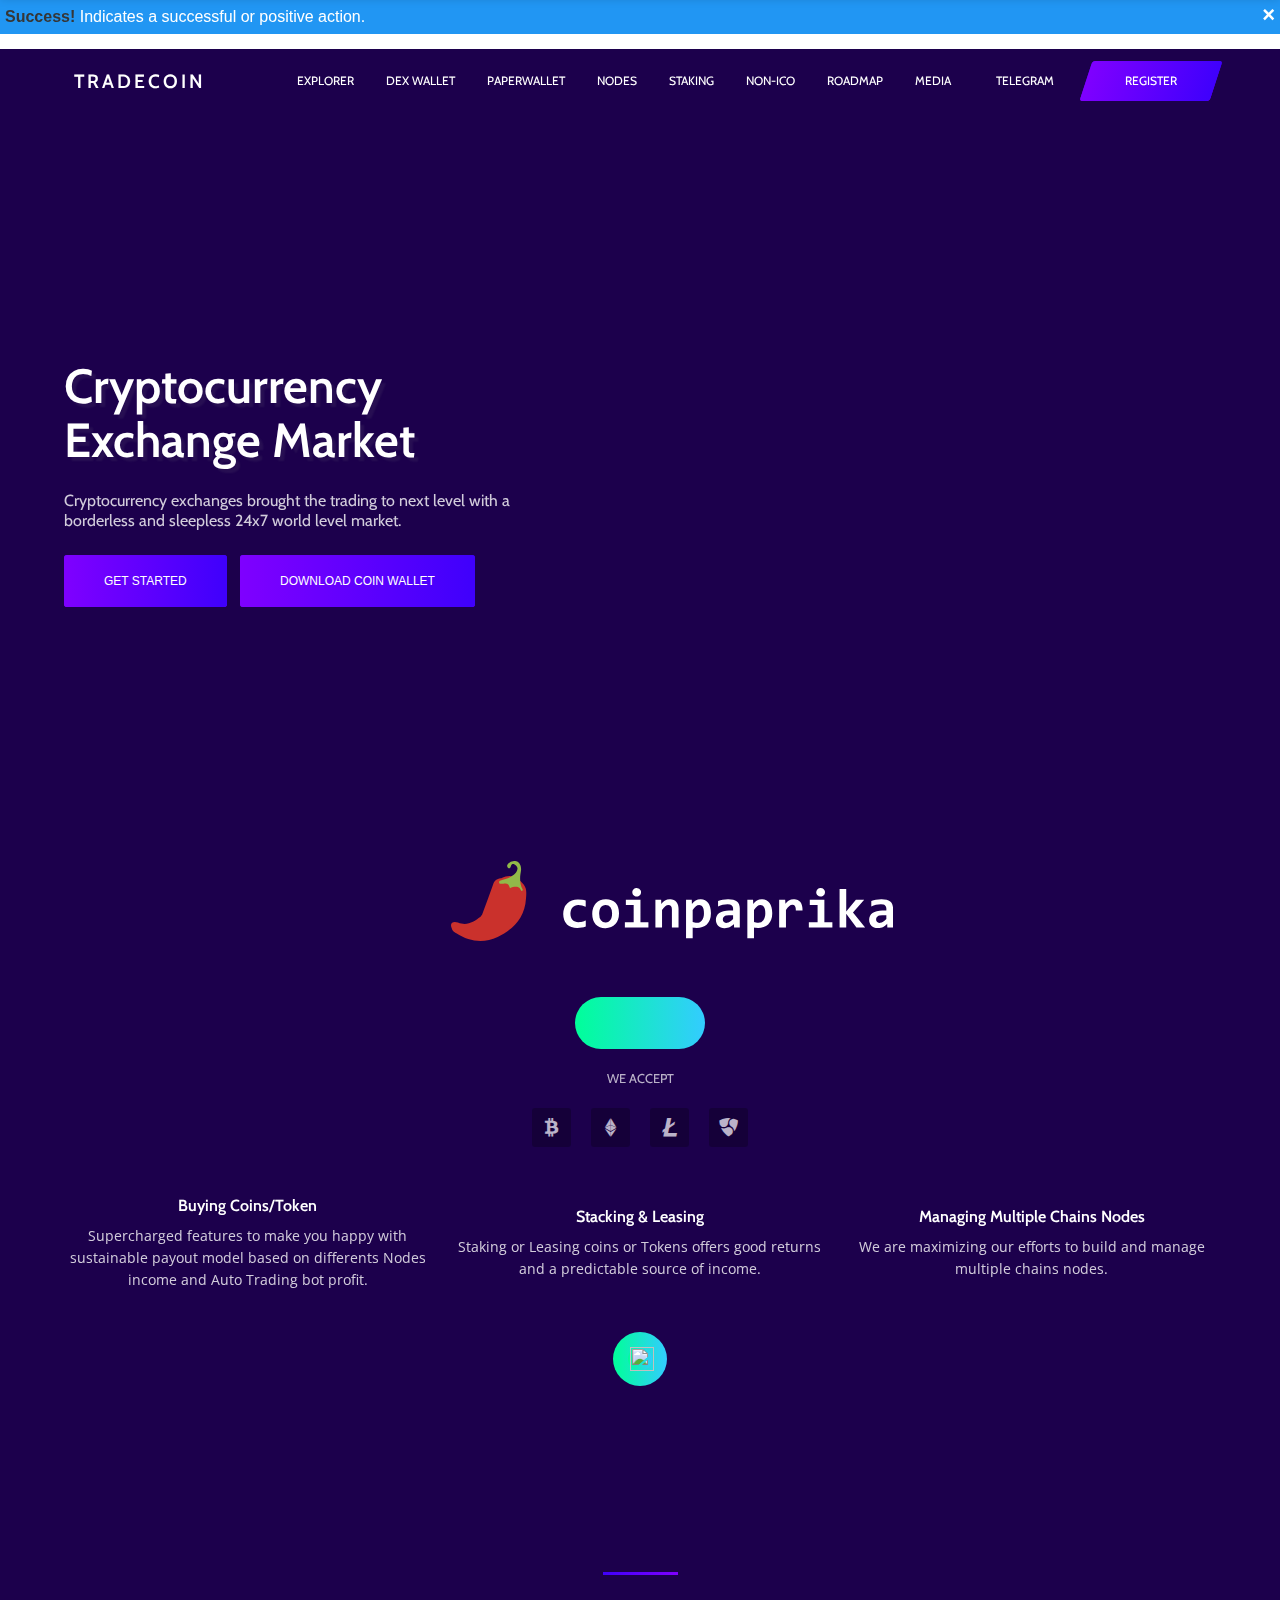
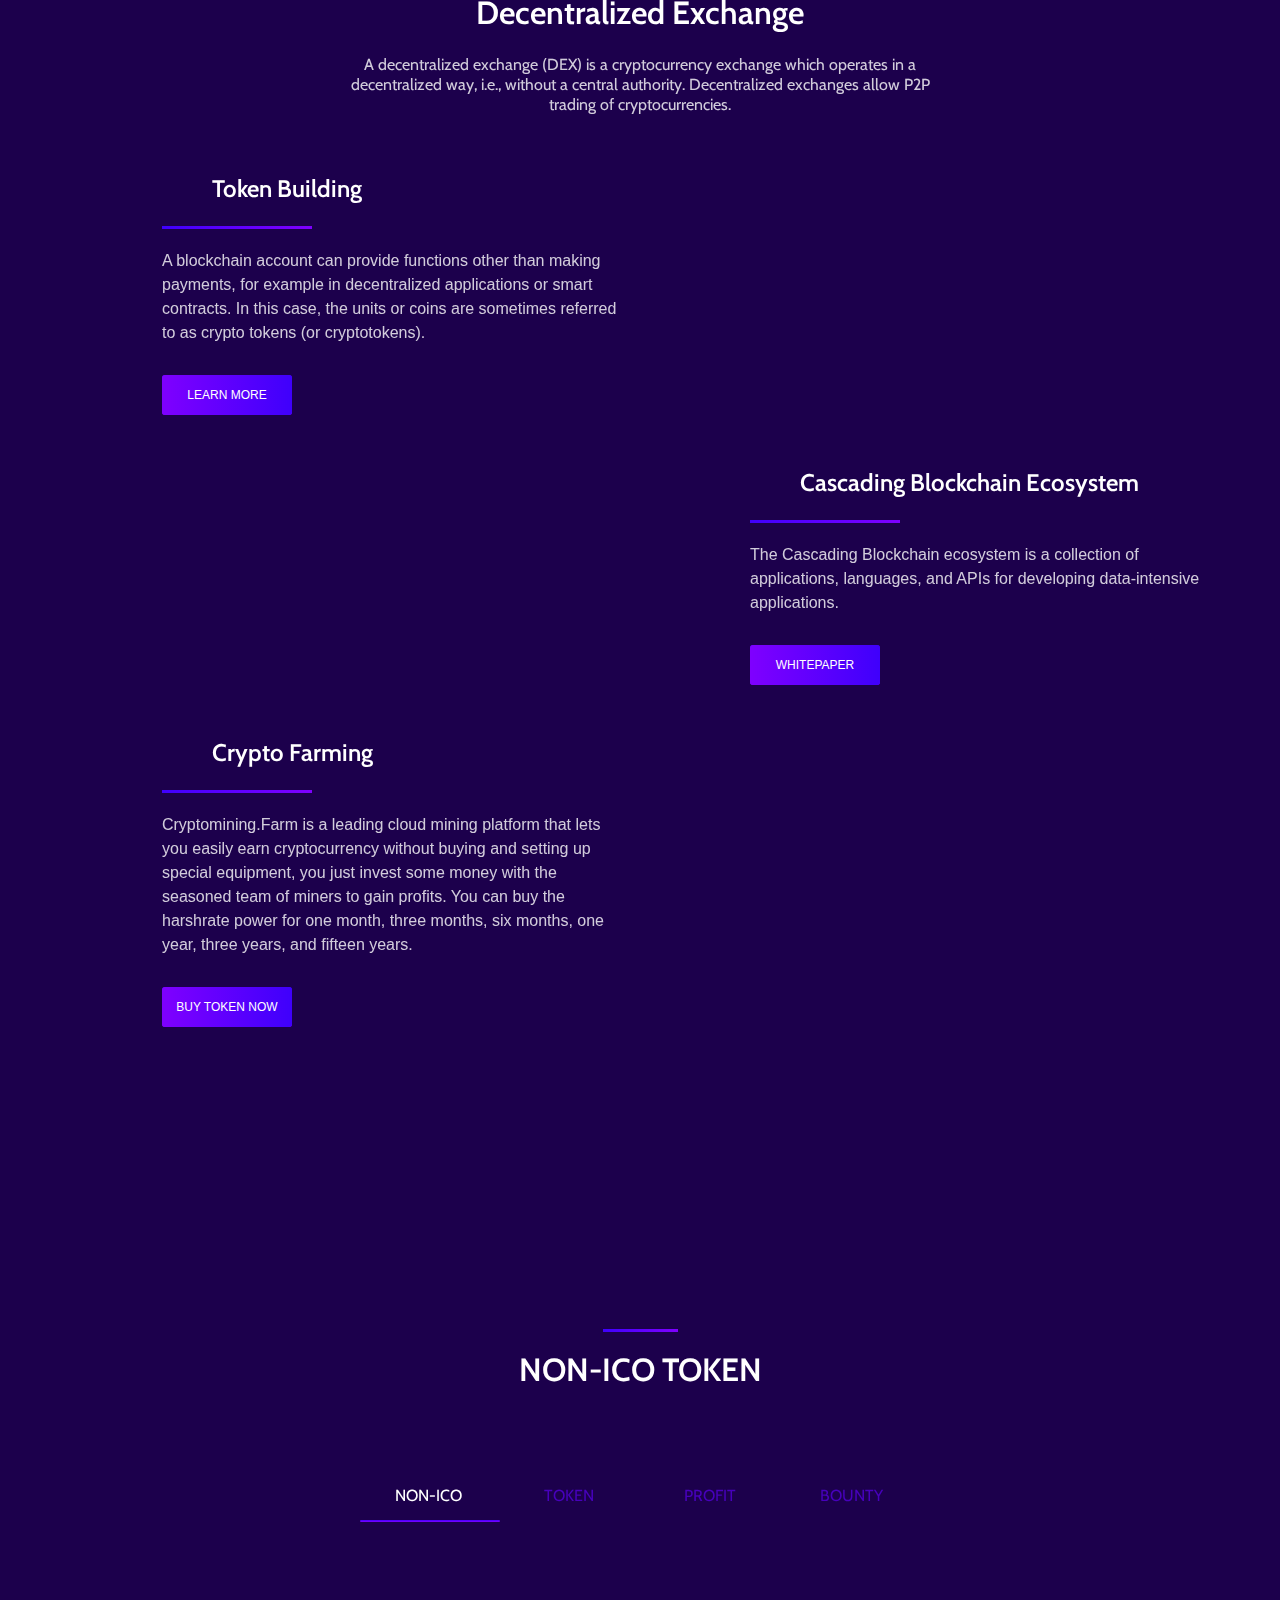
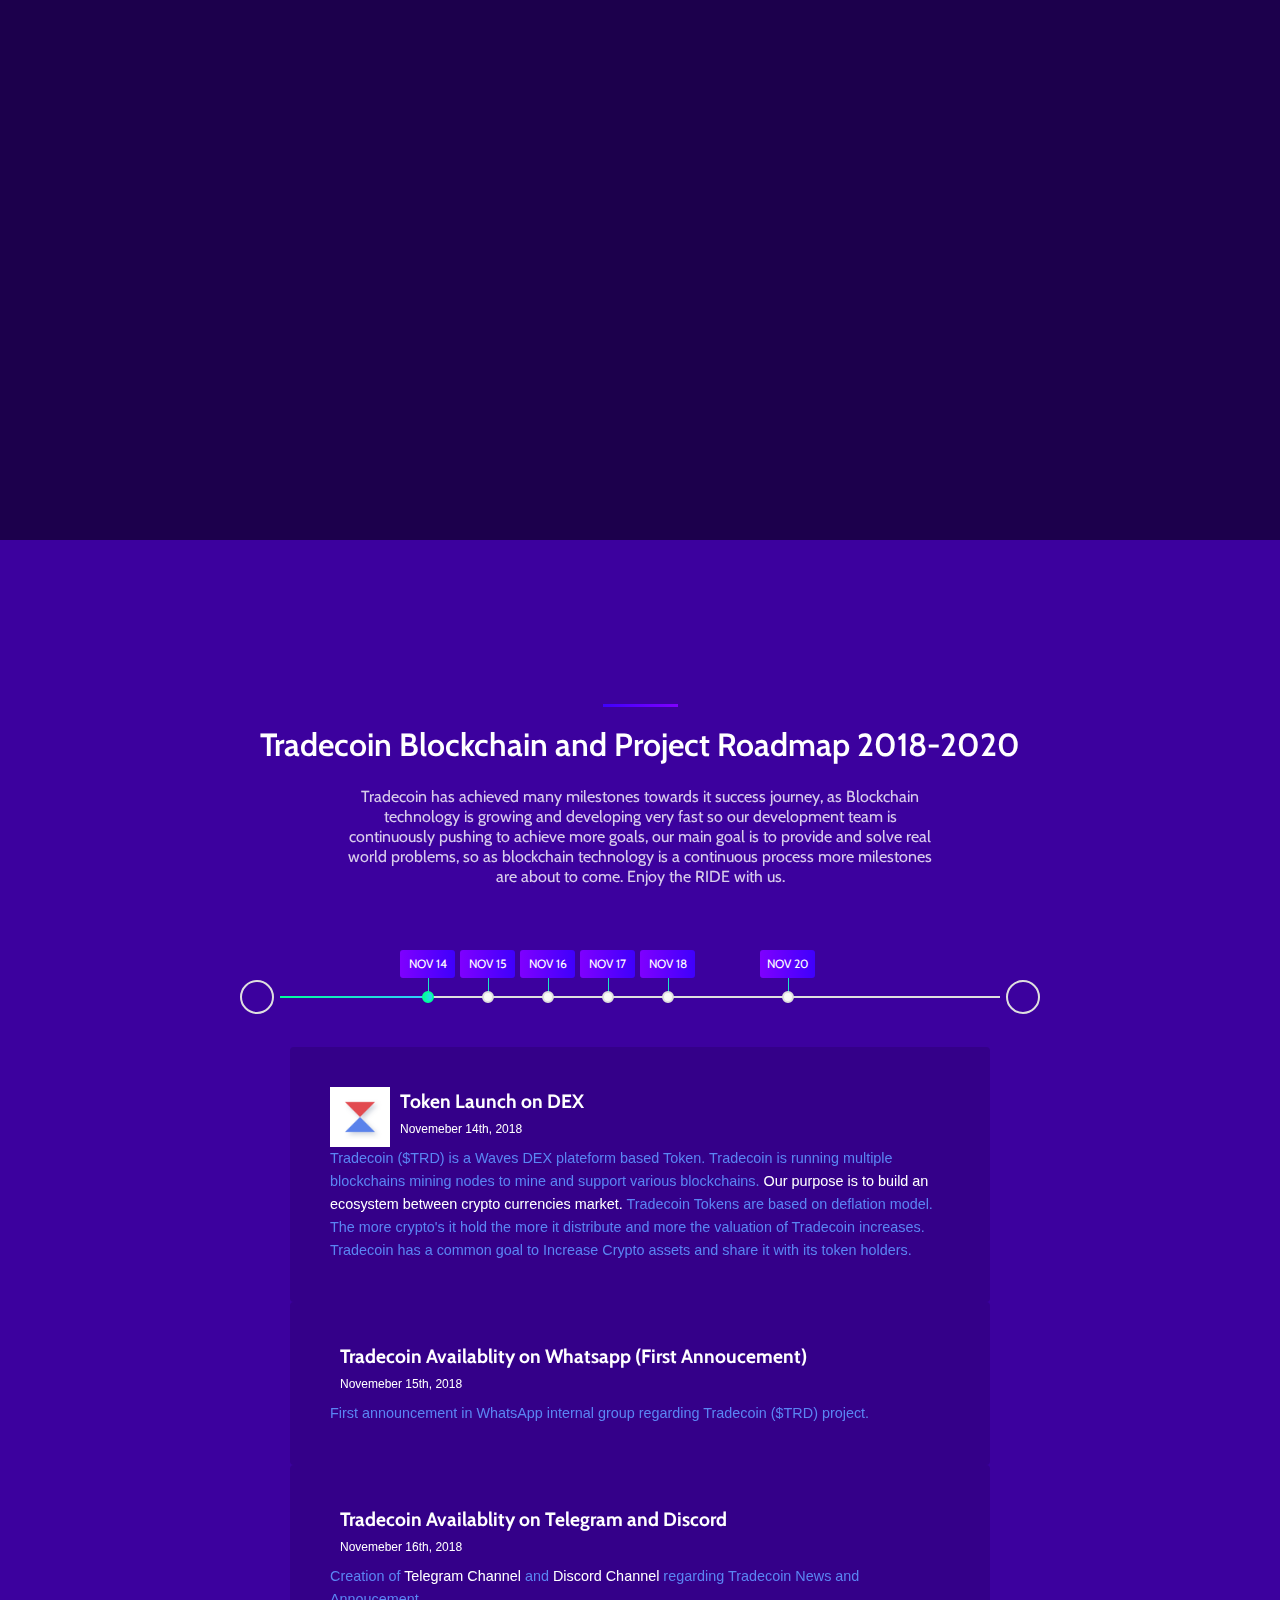
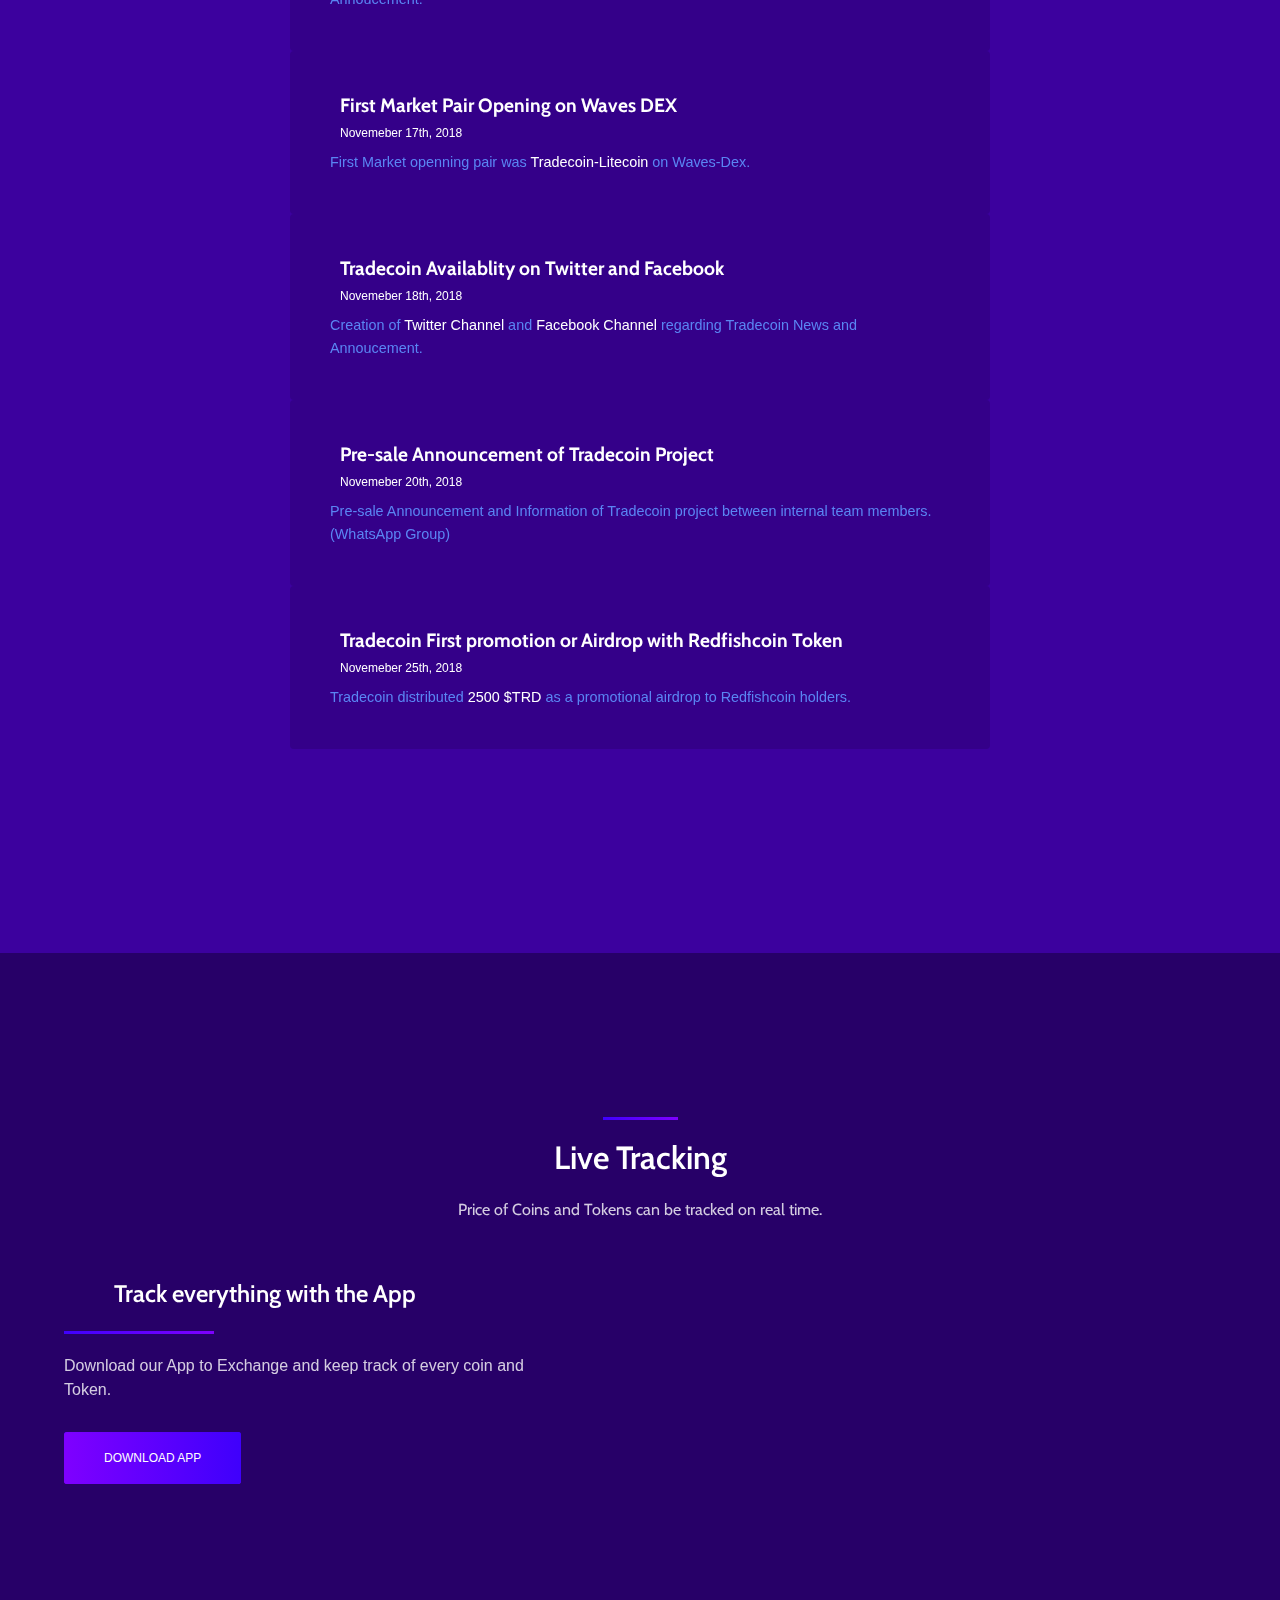
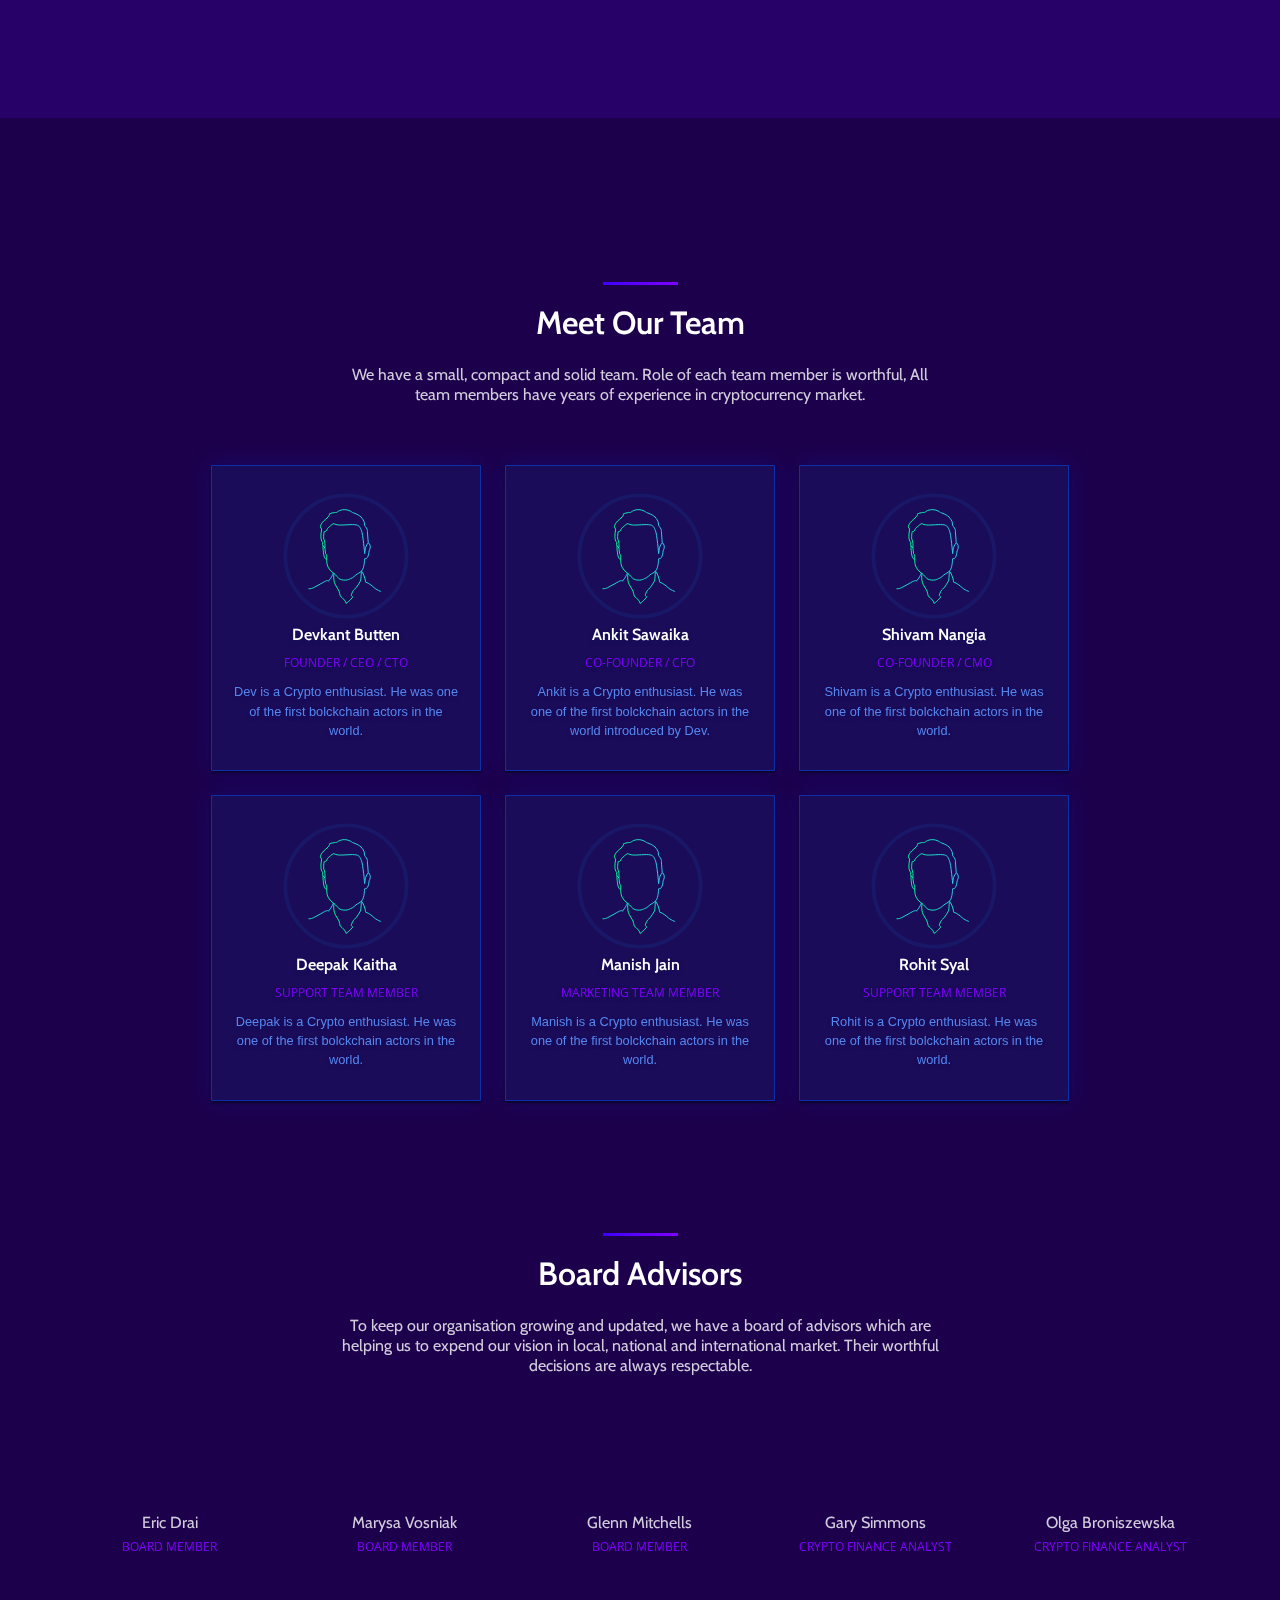
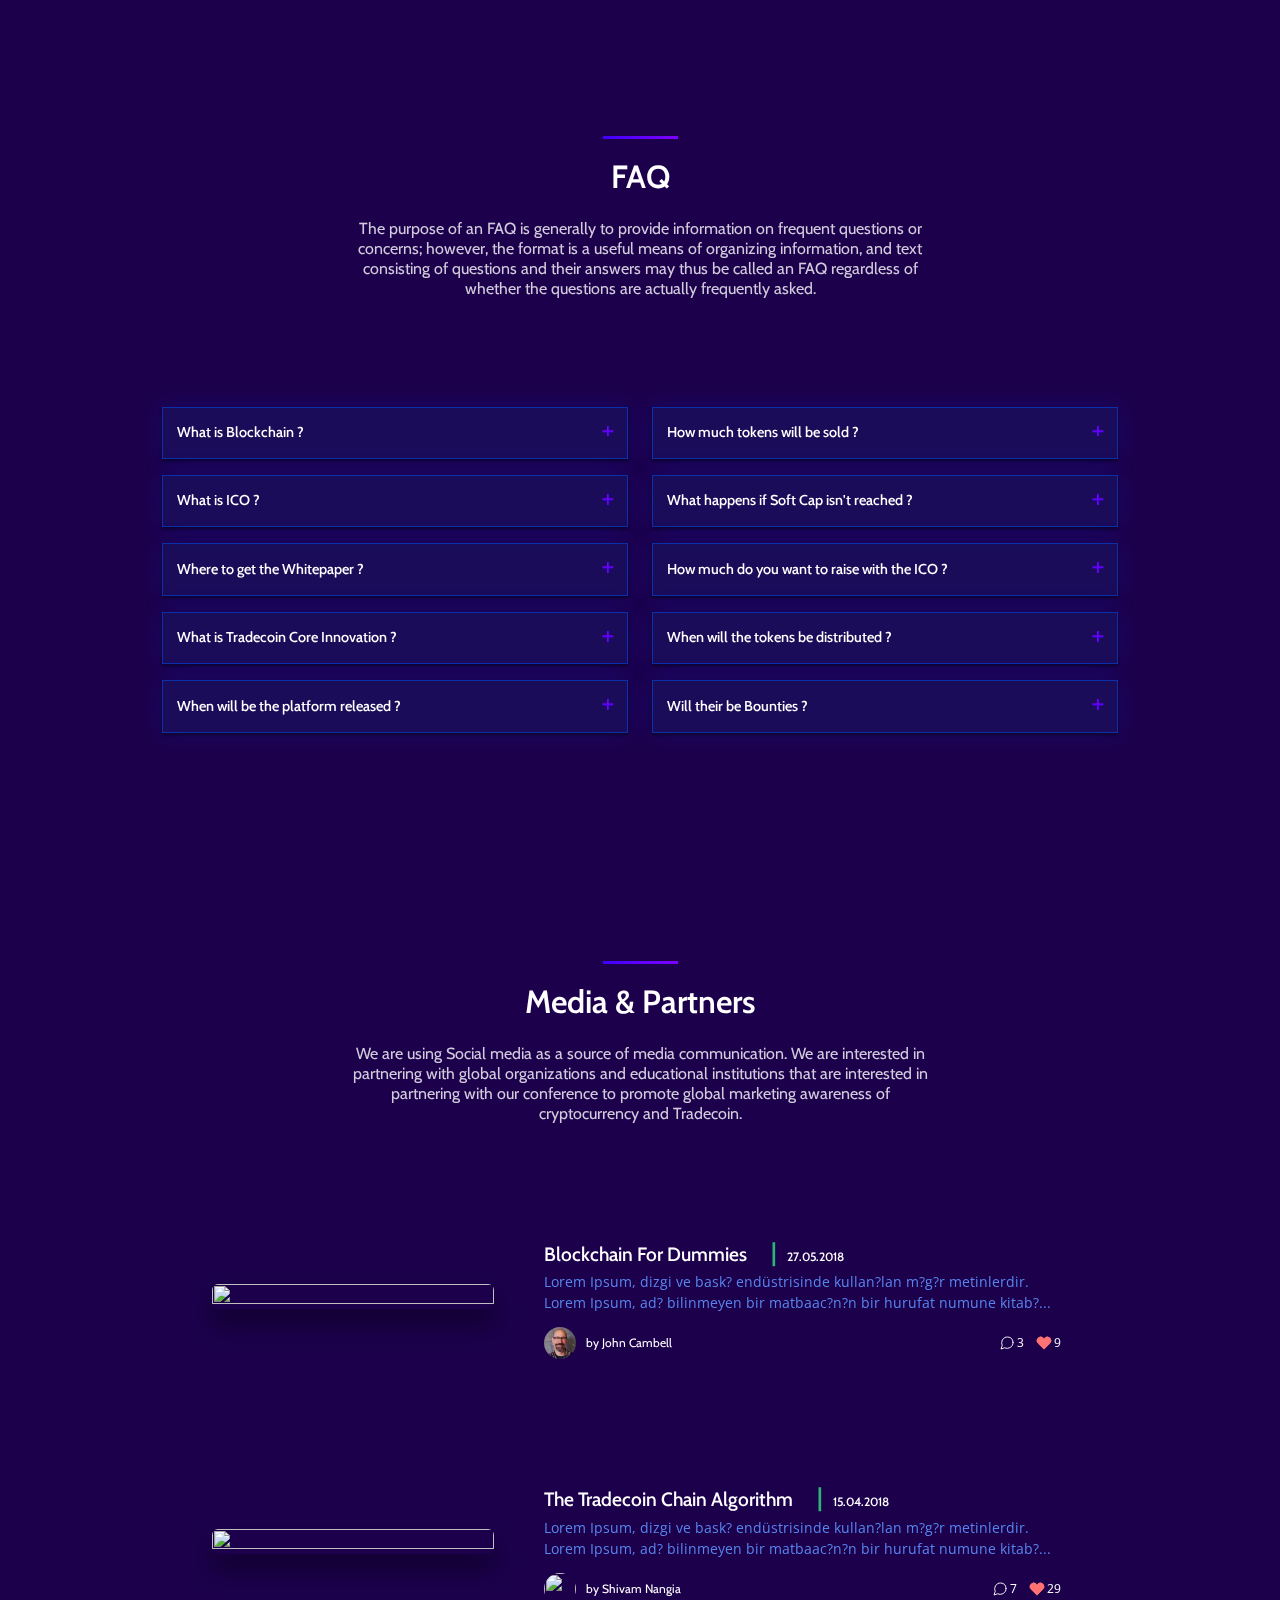
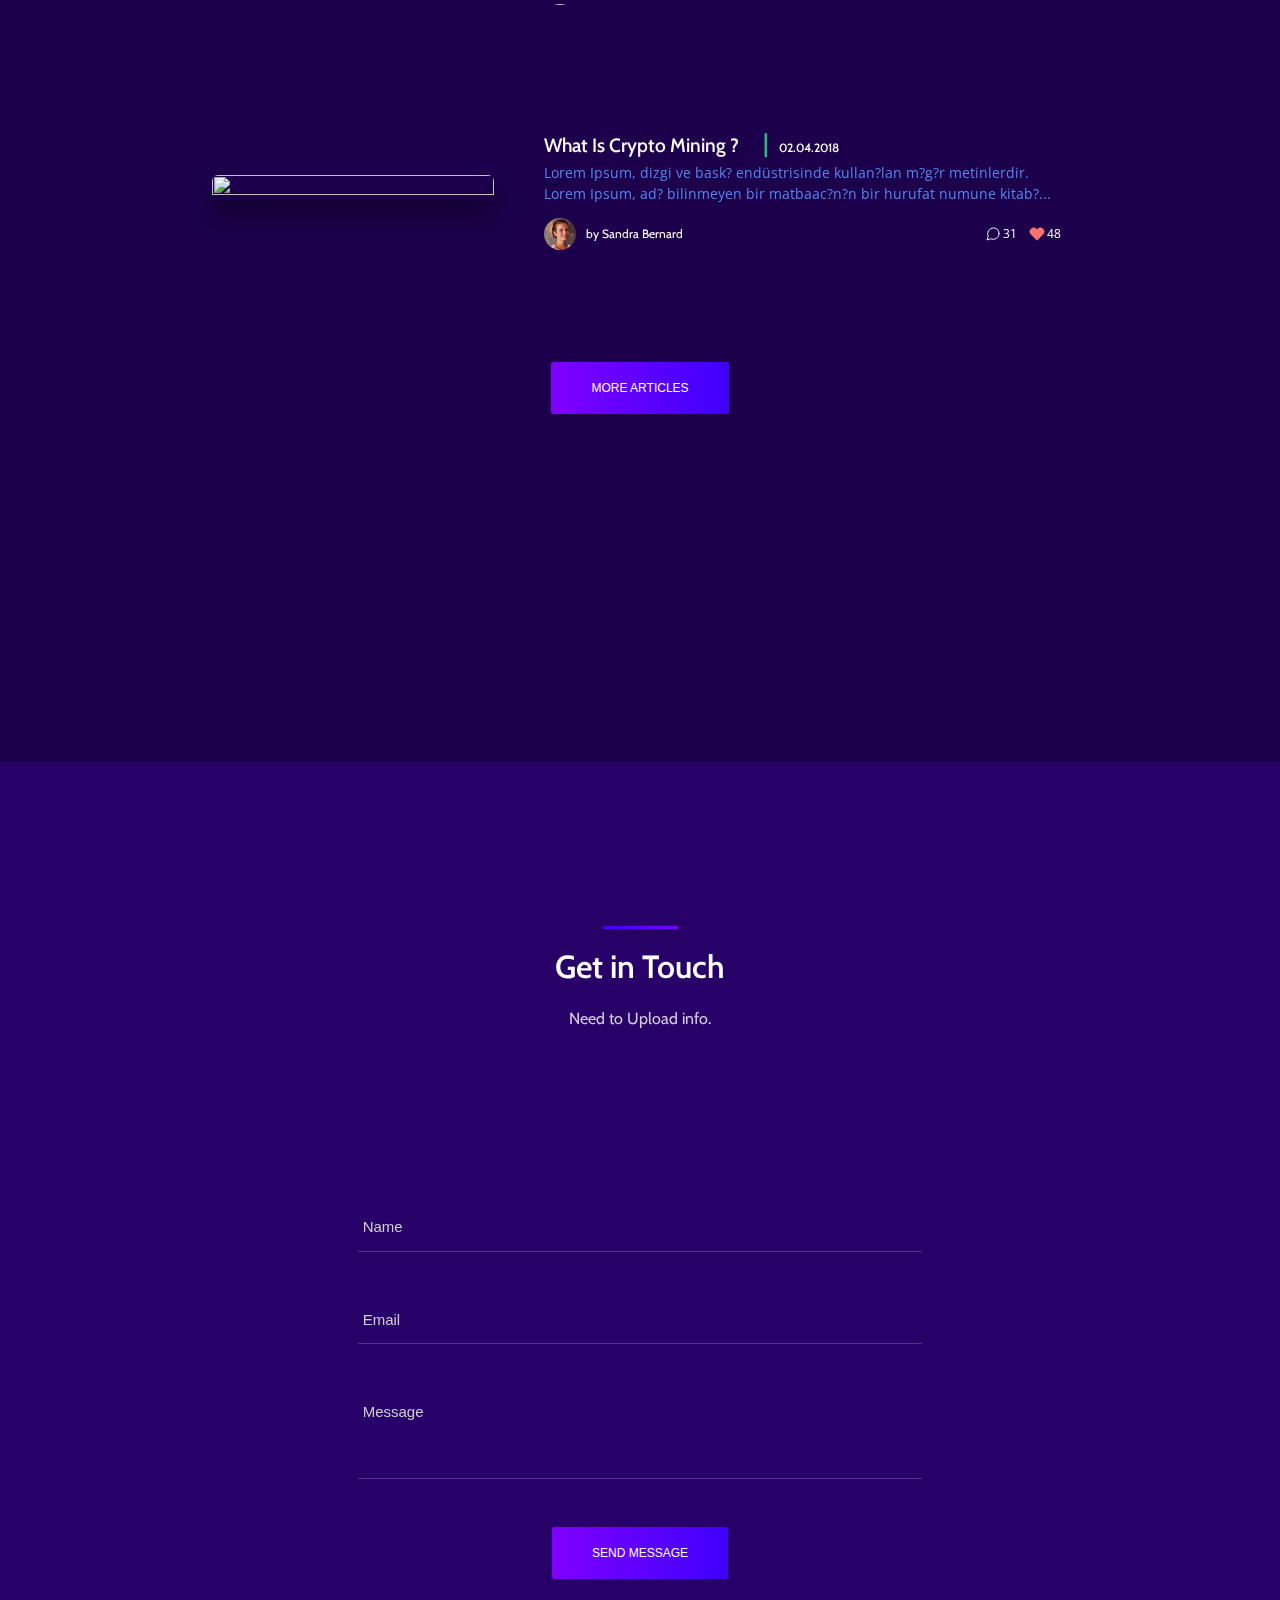
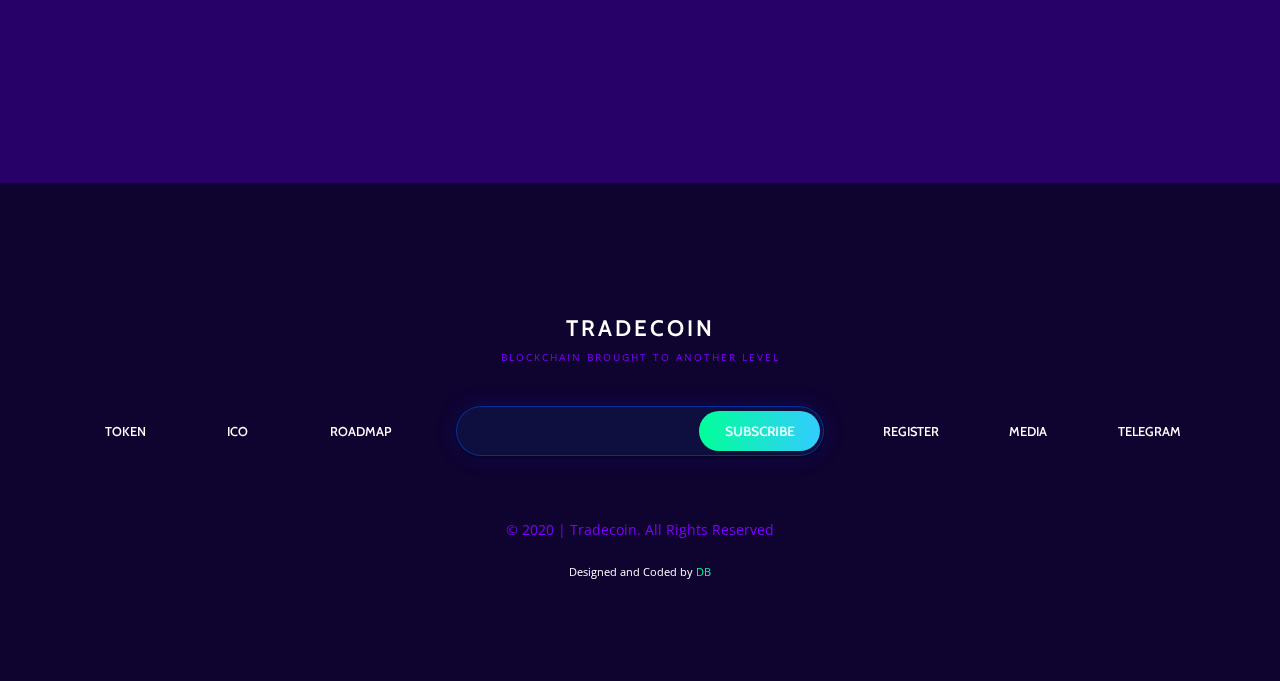
==== index.html @ c6292ba1 "Update index.html" ====
<!DOCTYPE html>
<html lang="zxx">
    <head>
        <!-- Required meta tags always come first -->
        <meta charset="utf-8">
        <meta name="viewport" content="width=device-width, initial-scale=1, shrink-to-fit=no">
        <meta http-equiv="x-ua-compatible" content="ie=edge">

        <title> Tradecoin :: Home</title>
        <link rel="icon" type="image/png" href="assets/images/favicon.png" />
        <link href="https://fonts.googleapis.com/css?family=Cabin" rel="stylesheet">
        <link href="https://fonts.googleapis.com/css?family=Open+Sans:300,400" rel="stylesheet">

        <!--Core CSS -->
        <link rel="stylesheet" href="assets/css/bulma.css">
        <link rel="stylesheet" href="assets/css/core.css">
        <!--Libraries-->
        <link rel="stylesheet" href="assets/fonts/cryptofont/css/cryptofont.min.css">
        <link rel="stylesheet" href="assets/js/modalvideo/modal-video.min.css">
        <link rel="stylesheet" href="assets/js/aos/aos.css">
		    
	    <style>
.alert {
  padding: 5px;
  background-color: #f44336;
  color: white;
  opacity: 1;
  transition: opacity 0.6s;
  margin-bottom: 15px;
}

.alert.info {background-color: #2196F3;}

.closebtn {
  margin-left: 15px;
  color: white;
  font-weight: bold;
  float: right;
  font-size: 22px;
  line-height: 20px;
  cursor: pointer;
  transition: 0.3s;
}

.closebtn:hover {
  color: black;
}
</style>
<div class="alert info">
  <span class="closebtn">&times;</span>  
  <strong>Success!</strong> Indicates a successful or positive action.
</div>
<script>
var close = document.getElementsByClassName("closebtn");
var i;

for (i = 0; i < close.length; i++) {
  close[i].onclick = function(){
    var div = this.parentElement;
    div.style.opacity = "0";
    setTimeout(function(){ div.style.display = "none"; }, 600);
  }
}
</script>	
	 
	    
    </head>
<script src="https://widgets.coingecko.com/coingecko-coin-price-marquee-widget.js"></script>
<coingecko-coin-price-marquee-widget  coin-ids="tradecoin-token,bitcoin,ethereum,litecoin,ripple,dogecoin,dash,pivx,waves,nanucoin,axai" currency="btc" background-color="#eeeeee" locale="en" font-color="#000000"></coingecko-coin-price-marquee-widget>
    <body>
        <!-- Pageloader -->
        <div class="pageloader is-theme"></div>
        <div class="infraloader is-active"></div>        
        <div class="dark-wrapper">
            <!-- Landing page Hero -->
            <section class="hero is-fullheight is-transparent">
                <div class="hero-head">
        
                    <!-- Cloned navbar -->
                    <!-- Cloned navbar that comes in on scroll -->
                    <nav id="navbar-clone" class="navbar is-fixed is-dark">
                        <div class="container">
                            <!-- Brand -->
                            <div class="navbar-brand">
                                <a href="index.html" class="navbar-item">
                                    <img class="rotating" src="assets/images/logo/Tradecoin_Logo_Layout.svg" alt="">
                                    <span class="brand-name">Tradecoin</span>
                                </a>
                                <!-- Responsive toggle -->
                                <span class="navbar-burger burger" data-target="cloneNavbarMenu">
                                    <span></span>
                                    <span></span>
                                    <span></span>
                                </span>
                            </div>
                            <!-- Menu -->
                            <div id="cloneNavbarMenu" class="navbar-menu">
                                <div class="navbar-end">
                                    <!-- Menu item -->
                                    <div class="navbar-item is-nav-link">
                                        <a class="is-centered-responsive" href="http://167.99.171.168:3001/">Explorer</a>
                                    </div>
				    <!-- Menu item -->
                                    <div class="navbar-item is-nav-link">
                                        <a class="is-centered-responsive" href="https://tradecoin-token.github.io/Wallet/">DEX Wallet</a>
                                    </div>					
                                    <div class="navbar-item is-nav-link">
                                        <a class="is-centered-responsive" href="https://tradecoin-token.github.io/paperwallet/">Paperwallet</a>
                                    </div>
				    <!-- Menu item -->
                                    <div class="navbar-item is-nav-link">
                                        <a class="is-centered-responsive" href="nodes.html">Nodes</a>
                                    </div>
				    <!-- Menu item -->
                                    <div class="navbar-item is-nav-link">
                                        <a class="is-centered-responsive" href="Staking.html">Staking</a>
                                    </div>
                                    <!-- Menu item -->
                                    <div class="navbar-item is-nav-link">
                                        <a class="is-centered-responsive" href="ico.html">Non-Ico</a>
                                    </div>
                                    <!-- Menu item -->
                                    <div class="navbar-item is-nav-link">
                                        <a class="is-centered-responsive" href="roadmap.html">Roadmap</a>
                                    </div>
                                    <!-- Menu item -->
                                    <div class="navbar-item is-nav-link">
                                        <a class="is-centered-responsive" href="blog.html">Media</a>
                                    </div>
                                    <!-- Menu item -->
                                    <div class="navbar-item is-nav-link">
                                        <a class="is-centered-responsive" href="https://t.me/Tradecoin_Community" target="_blank">
                                            <img class="telegram" src="assets/images/logo/telegram.svg" alt="">
                                            Telegram
                                        </a>
                                    </div>
                                    <!-- Sign up -->
                                    <div class="navbar-item is-nav-link">
                                        <a href="#" class="button k-button k-primary raised has-gradient slanted">
                                            <span class="text">Register</span>
                                            <span class="front-gradient"></span>
                                        </a>
                                    </div>
                                </div>
                            </div>
                        </div>
                    </nav>
                    <!-- /Cloned navbar -->
                    <!-- Static navbar -->
                    <!-- Static navbar -->
                    <nav class="navbar is-light">
                        <div class="container">
                            <!-- Brand -->
                            <div class="navbar-brand">
                                <a href="index.html" class="navbar-item">
                                    <img class="rotating" src="assets/images/logo/Tradecoin_Logo_Layout.svg" alt="">
                                    <span class="brand-name">Tradecoin</span>
                                </a>
                                <!-- Responsive toggle -->
                                <span class="navbar-burger burger" data-target="navbarMenu">
                                    <span></span>
                                    <span></span>
                                    <span></span>
                                </span>
                            </div>
                            <!-- Menu -->
                            <div id="navbarMenu" class="navbar-menu light-menu">
                                <div class="navbar-end">
                                <!-- Menu item -->
				<div class="navbar-item is-nav-link">
                                <a class="is-centered-responsive" href="http://167.99.148.227:3001/">Explorer</a>
                                </div>    
				<!-- Menu item -->
				<div class="navbar-item is-nav-link">
                                <a class="is-centered-responsive" href="https://tradecoin-token.github.io/Wallet/">DEX Wallet</a>
                                </div>
                                    <div class="navbar-item is-nav-link">
                                        <a class="is-centered-responsive" href="https://tradecoin-token.github.io/paperwallet/">Paperwallet</a>
                                    </div>
				    <!-- Menu item -->
                                    <div class="navbar-item is-nav-link">
                                        <a class="is-centered-responsive" href="nodes.html">Nodes</a>
                                    </div>
				    <!-- Menu item -->
                                    <div class="navbar-item is-nav-link">
                                        <a class="is-centered-responsive" href="Staking.html">Staking</a>
                                    </div>
                                    <!-- Menu item -->
                                    <div class="navbar-item is-nav-link">
                                        <a class="is-centered-responsive" href="ico.html">Non-Ico</a>
                                    </div>
                                    <!-- Menu item -->
                                    <div class="navbar-item is-nav-link">
                                        <a class="is-centered-responsive" href="roadmap.html">Roadmap</a>
                                    </div>
                                    <!-- Menu item -->
                                    <div class="navbar-item is-nav-link">
                                        <a class="is-centered-responsive" href="blog.html">Media</a>
                                    </div>
                                    <!-- Menu item -->
                                    <div class="navbar-item is-nav-link">
                                        <a class="is-centered-responsive" href="https://t.me/Tradecoin_Community" target="_blank">
                                            <img class="telegram" src="assets/images/logo/telegram.svg" alt="">
                                            Telegram
                                        </a>
                                    </div>
                                    <!-- Sign up -->
                                    <div class="navbar-item">
                                        <a href="#" class="button k-button k-primary raised has-gradient slanted">
                                            <span class="text">Register</span>
                                            <span class="front-gradient"></span>
                                        </a>
                                    </div>
                                </div>
                            </div>
                        </div>
                    </nav>
                    <!-- /Static navbar -->
                </div>

                <!-- Animated particles -->
                <div id="particles-js"></div>
        
                <!-- Hero Image and Title -->
                <div class="hero-body">
                    <div class="container">
                        <div class="columns is-vcentered">
<!--Coingecko widget-->
<!--script src="https://widgets.coingecko.com/coingecko-coin-converter-widget.js"></script-->
<script type="text/javascript" src="https://unpkg.com/@coinpaprika/widget-currency/dist/widget.min.js"></script><div class="coinpaprika-currency-widget cp-widget__night-mode" data-primary-currency="usd" data-currency="trd-tradecoin" data-modules='["market_details"]' data-update-active="true" data-update-timeout="1m"></div>				
<coingecko-coin-converter-widget  coin-id="tradecoin-token" currency="usd" background-color="#ffffff" font-color="#000000" locale="en" width="10"></coingecko-coin-converter-widget>
<!--Coingecko widget end-->				
                            <!-- Landing page Title -->
                            <div class="column is-5 landing-caption">
                                <h1 class="title is-1 is-light is-semibold is-spaced main-title">Cryptocurrency Exchange Market</h1>
                                <h2 class="subtitle is-6 is-light is-thin">
                                    Cryptocurrency exchanges brought the trading to next level with a borderless and sleepless 24x7 world level market.
                                </h2>
                                <!-- CTA -->
                                <p>
                                    <a href="#start" class="button k-button k-primary raised has-gradient is-fat is-bold">
                                        <span class="text">Get Started</span>
                                        <span class="front-gradient"></span>
                                    </a>
                                &nbsp;
                                    <a href="https://github.com/Tradecoin-Token/Tradecoin-Core/archive/master.zip" class="button k-button k-primary raised has-gradient is-fat is-bold">
                                        <span class="text">Download Coin Wallet</span>
                                        <span class="front-gradient"></span>
                                    </a>
                                </p>  
                            </div>
                            <!-- Hero image -->
                            <div class="column is-7">
                                <figure class="image">
                                    <img src="assets/images/illustrations/buildings.svg" alt="">
                                </figure>
                            </div>
                        </div>
                    </div>
                </div>
        
                <!-- Hero footer -->
                <div class="hero-foot">
                    <div class="container">
                        <div class="tabs is-centered">
                            <!-- Client / partner list -->
                            <ul>				    
				<li><a><img class="hero-logo" src="assets/images/clients/Waves_logo.svg" alt=""></a></li>
                                <li><a><img class="hero-logo" src="assets/images/clients/blockfolio.svg" alt=""></a></li>
                                <li><a><img class="hero-logo" src="assets/images/clients/coinpaprika.svg" alt=""></a></li>

                            </ul>
                        </div>
                    </div>
                </div>
            </section>
            <!-- /Landing page Hero -->
        
            <!-- Icon Features section -->
            <section id="start" class="section is-transparent is-relative">
                <!-- Container -->
                <div class="container">
        
                    <div class="has-text-centered">
                        <a class="button k-button k-secondary raised has-gradient is-fat is-bold rounded">
                            <span class="te Tokens 10% off</span>
                            <span class="front-gradient"></span>
                        </a>
                        
                        <div class="buy-title">We Accept</div>
                        
                        <div class="accepted-currencies">
                            <div>
                                <i class="cf cf-btc"></i>
                            </div>
                            <div>
                                <i class="cf cf-eth"></i>
                            </div>
                            <div>
                                <i class="cf cf-ltc"></i>
                            </div>
                            <div>
                                <i class="cf cf-xem"></i>
                            </div>
                        </div>
                    </div>
        
                    <!-- Content wrapper -->
                    <div class="content-wrapper is-medium">
                        <div class="columns is-vcentered">
                            <!-- Feature -->
                            <div class="column is-4">
                                <div class="feature">
                                    <img src="assets/images/icons/chained.svg" alt="" data-aos="fade-up" data-aos-delay="100" data-aos-offset="200" data-aos-easing="ease-out-quart">
                                    <h4 class="title is-6 is-tight is-light">Buying Coins/Token</h4>
                                    <p>Supercharged features to make you happy with sustainable payout model based on differents Nodes income and Auto Trading bot profit.</p>
                                </div>
                            </div>
                            <!-- Feature -->
                            <div class="column is-4">
                                <div class="feature">
                                    <img src="assets/images/icons/stacked.svg" alt="" data-aos="fade-up" data-aos-delay="300" data-aos-offset="200" data-aos-easing="ease-out-quart">
                                    <h4 class="title is-6 is-tight is-light">Stacking & Leasing</h4>
                                    <p>Staking or Leasing coins or Tokens offers good returns and a predictable source of income.</p>
                                </div>
                            </div>
                            <!-- Feature -->
                            <div class="column is-4">
                                <div class="feature">
                                    <img src="assets/images/icons/compact.svg" alt="" data-aos="fade-up" data-aos-delay="500" data-aos-offset="200" data-aos-easing="ease-out-quart">
                                    <h4 class="title is-6 is-tight is-light">Managing Multiple Chains Nodes</h4>
                                    <p>We are maximizing our efforts to build and manage multiple chains nodes.</p>
                                </div>
                            </div>
                        </div>
        
                        <!-- Play video button -->
                        <div class="cta-wrapper has-text-centered">
                            <div class="video-button levitate js-modal-btn" data-video-id="XdbTxLNiQLg">
                                <img src="assets/images/icons/play.svg" alt="">
                            </div>
                        </div>
                    </div>
                    <!-- Content wrapper -->
                </div>
                <!-- /Container -->
            </section>
            <!-- /Icon Features section -->
        
            <!-- Side Features section -->
            <section id="big-gradient" class="section is-transparent">
                <!-- Container -->
                <div class="container">
                    <!-- Divider -->
                    <div class="divider is-centered"></div>
                    <!-- Title & subtitle -->
                    <h2 class="title is-light is-semibold has-text-centered is-spaced">Decentralized Exchange</h2>
                    <h4 class="subtitle is-6 is-light has-text-centered is-compact">A decentralized exchange (DEX) is a cryptocurrency exchange which operates in a decentralized way, i.e., without a central authority. Decentralized exchanges allow P2P trading of cryptocurrencies.</h4>
        
                    <!-- Content wrapper -->
                    <div class="content-wrapper is-large">
                        <div class="columns is-vcentered">
        
                            <!-- Feature content -->
                            <div class="column is-5 is-offset-1">
                                <div class="side-feature-content">
        
                                    <h3 class="title is-4 is-light"><img src="assets/images/icons/ico/bitbanner.svg" alt=""> <span>Token Building</span></h3>
                                    <div class="divider is-long"></div>
                                    <p class="is-light">A blockchain account can provide functions other than making payments, for example in decentralized applications or smart contracts. In this case, the units or coins are sometimes referred to as crypto tokens (or cryptotokens).</p>
                                    <div class="cta-wrapper">
                                        <a href="token.html" class="button k-button k-primary raised has-gradient is-bold">
                                            <span class="text">Learn More</span>
                                            <span class="front-gradient"></span>
                                        </a>
                                    </div>
                                </div>
                            </div>
        
                            <!-- Feature image -->
                            <div class="column is-7">
                                <img class="side-feature" src="assets/images/illustrations/token.svg" alt="">
                            </div>
                        </div>
        
                        <div class="columns is-vcentered">
                            <!-- Feature image desktop -->
                            <div class="column is-7 is-hidden-mobile">
                                <img class="side-feature" src="assets/images/illustrations/blockchain-blocks.svg" alt="">
                            </div>
        
                            <!-- Feature content -->
                            <div class="column is-5">
                                <div class="side-feature-content">
        
                                    <h3 class="title is-4 is-light"><img src="assets/images/icons/ico/bitnetwork.svg" alt=""> <span>Cascading Blockchain Ecosystem</span></h3>
                                    <div class="divider is-long"></div>
                                    <p class="is-light">The Cascading Blockchain ecosystem is a collection of applications, languages, and APIs for developing data-intensive applications.</p>
                                    <div class="cta-wrapper">
                                        <a href="https://forum.wavesplatform.com/t/tradecoin-utility-token-a-new-revolutionary-complete-blockchain-ecosystem-for-crypto-tokens-and-crypto-coins/4501" class="button k-button k-primary raised has-gradient is-bold">
                                            <span class="text">Whitepaper</span>
                                            <span class="front-gradient"></span>
                                        </a>
                                    </div>
                                </div>
                            </div>
        
                            <!-- Feature image only for mobile -->
                            <div class="column is-7 is-hidden-desktop is-hidden-tablet">
                                <img class="side-feature" src="assets/images/illustrations/blockchain-blocks.svg" alt="">
                            </div>
                        </div>
        
                        <div class="columns is-vcentered">
                            <!-- Feature content -->
                            <div class="column is-5 is-offset-1">
                                <div class="side-feature-content">
        
                                    <h3 class="title is-4 is-light"><img src="assets/images/icons/ico/bitmining.svg" alt=""> <span>Crypto Farming</span></h3>
                                    <div class="divider is-long"></div>
                                    <p class="is-light">Cryptomining.Farm is a leading cloud mining platform that lets you easily earn cryptocurrency without buying and setting up special equipment, you just invest some money with the seasoned team of miners to gain profits. You can buy the harshrate power for one month, three months, six months, one year, three years, and fifteen years.</p>
                                    <div class="cta-wrapper">
                                        <a href="https://waves.exchange/dex?assetId1=WAVES&assetId2=EekwfLSAkbREneBHrXdZSRAEPvmijq71Nf2GDNqBStz4" class="button k-button k-primary raised has-gradient is-bold">
                                            <span class="text">BUY TOKEN NOW</span>
                                            <span class="front-gradient"></span>
                                        </a>
                                    </div>
                                </div>
                            </div>
        
                            <!-- Feature image -->
                            <div class="column is-7">
                                <img class="side-feature" src="assets/images/illustrations/crypto-mining.svg" alt="">
                            </div>
                        </div>
                    </div>
                    <!-- /Content wrapper -->
                </div>
                <!-- /Container -->
            </section>
            <!-- /Side Features section -->
        
            <!-- ICO section -->
            <section class="section is-medium is-end">
                <!-- Container -->
                <div class="container">
                    <!-- Divider -->
                    <div class="divider is-centered"></div>
                    <!-- Title & subtitle -->
                    <h2 class="title is-light is-semibold has-text-centered is-spaced">NON-ICO TOKEN</h2>
                    <h4 class="subtitle is-6 is-light has-text-centered is-compact"></h4>
        
                    <!-- Content wrapper -->
                    <div class="content-wrapper is-large">
        
                        <!-- Flying tabs wrapper -->
                        <div class="flying-wrapper">
                            <!-- Tabs container -->
                            <div class="flying-tabs-container">
                                <!-- Tabs -->
                                <div class="flying-tabs">
                                    <div class="flying-child tab-1 is-active" data-tab="tab-1"><a href="javascript:void(0);">NON-ICO</a></div>
                                    <div class="flying-child tab-2" data-tab="tab-2"><a href="javascript:void(0);">TOKEN</a></div>
                                    <div class="flying-child tab-3" data-tab="tab-3"><a href="javascript:void(0);">PROFIT</a></div>
                                    <div class="flying-child tab-4" data-tab="tab-4"><a href="javascript:void(0);">BOUNTY</a></div>
                                    <div class="slider"></div>
                                </div>
                            </div>
        
                            <!-- Tabs content wrapper -->
                            <div class="flying-tabs-content">
                                <!-- Tab 1 -->
                                <div id="tab-1" class="tab-content is-active">
                                    <div class="columns is-vcentered tab-content-wrapper">
                                        <!-- ICO Terms -->
                                        <div class="column is-5 is-offset-1">
                                            <div class="text-content">
                                                <h4 class="title is-6 is-light animated preFadeInUp fadeInUp">NON-ICO DETAILS</h4>
                                                <ul class="custom-bullet-list">
                                                    <li class="animated preFadeInUp fadeInUp">
                                                        <span>Presale</span>
                                                        <br>
                                                        <span class="item-content">Presale (Internal) finished on December 5, 2018 (3:30pm GMT) between 1 Founder, 2 Co-Founders and 3 Team members.</span>
                                                    </li>
                                                    <li class="animated preFadeInUp fadeInUp">
                                                        <span>Sale</span>
                                                        <br>
                                                        <span class="item-content">Token sales starts on December 6, 2018 (00:00am GMT)</span>
                                                    </li>
                                                    <li class="animated preFadeInUp fadeInUp">
                                                        <span>Bonus</span>
                                                        <br>
                                                        <span class="item-content">No Bonus Declaration</span>
                                                    </li>
                                                </ul>
                                            </div>
                                        </div>
                                        <!-- ICO COuntdown -->
                                        <div class="column is-5">
                                            <!-- Card -->
                                            <div class="ico-card animated preFadeInUp fadeInUp">
                                                <!-- Countdown -->
                                                <ul id="countdown" class="is-ico">
                                                    <li id="days">
                                                        <div class="timer-number">00</div>
                                                        <div class="label">Days</div>
                                                    </li>
                                                    <li id="hours">
                                                        <div class="timer-number">00</div>
                                                        <div class="label">Hours</div>
                                                    </li>
                                                    <li id="minutes">
                                                        <div class="timer-number">00</div>
                                                        <div class="label">Minutes</div>
                                                    </li>
                                                    <li id="seconds">
                                                        <div class="timer-number">00</div>
                                                        <div class="label">Seconds</div>
                                                    </li>
                                                </ul>
                                                <!-- Progress bar -->
                                                <div class="progress-block">
                                                    <!-- Tags -->
                                                    <div class="progress-tags">
                                                        <div>Presale</div>
                                                        <div>Soft Cap</div>
                                                        <div>Bonus</div>
                                                    </div>
                                                    <progress class="progress ico-progress" value="65" max="100">65%</progress>
                                                </div>
        
                                                <!-- Button -->
                                                <div class="button-block">
                                                    <a href="#" class="button k-button k-secondary raised has-gradient is-bold is-fullwidth rounded">
                                                        <span class="text">BUY TRADECOIN NOW</span>
                                                        <span class="front-gradient"></span>
                                                    </a>
                                                </div>
        
                                                <!-- Icons -->
                                                <div class="icon-block">
                                                    <i class="cf cf-btc"></i>
                                                    <i class="cf cf-eth"></i>
                                                    <i class="cf cf-ltc"></i>
                                                </div>
                                            </div>
                                        </div>
                                    </div>
                                </div>
                                <!-- /Tab 1 -->
        
                                <!-- Tab 2 -->
                                <div id="tab-2" class="tab-content">
                                    <div class="columns is-vcentered tab-content-wrapper">
                                        <!-- Tab content -->
                                        <div class="column is-5 is-offset-1">
                                            <div class="text-content">
                                                <h4 class="title is-6 is-light animated preFadeInUp fadeInUp">TOKEN DETAILS</h4>
                                                <ul class="custom-bullet-list">
                                                    <li class="animated preFadeInUp fadeInUp">
                                                        <span>Tokens Sales</span>
                                                        <br>
							<span class="item-content">Total Supply: 1,000,000,000,000 TRD</span>
                                                    </li>											     
                                                    <li class="animated preFadeInUp fadeInUp">
                                                        <span>Token Exchange</span>
                                                        <br>
                                                        <span class="item-content">1 BTC = 20 Million $TRD, 1 ETH = 500,000 $TRD</span> 
                                                    </li>
                                                    <li class="animated preFadeInUp fadeInUp">
                                                        <span>Transations</span>
                                                        <br>
                                                        <span class="item-content">Minimal transaction amount is 0.005 BTC, 0.25 ETH, 1 LTC</span>
                                                    </li>
                                                </ul>
                                            </div>
                                        </div>
                                        <!-- Tab image -->
                                        <div class="column is-5">
                                            <img class="animated preFadeInUp fadeInUp" src="assets/images/illustrations/tokens.svg" alt="">
                                        </div>
                                    </div>
                                </div>
                                <!-- /Tab 2 -->
        
                                <!-- Tab 3 -->
                                <div id="tab-3" class="tab-content">
                                    <div class="columns is-vcentered tab-content-wrapper">
                                        <!-- Tab content -->
                                        <div class="column is-5 is-offset-1">
                                            <div class="text-content">
                                                <h4 class="title is-6 is-light animated preFadeInUp fadeInUp">PROFIT</h4>
                                                <ul class="custom-bullet-list">
                                                    <li class="animated preFadeInUp fadeInUp">
                                                        <span>Tokens Sales</span>
                                                        <br>
                                                        <span class="item-content">1 Million $TRD</span>
                                                    </li>
                                                    <li class="animated preFadeInUp fadeInUp">
                                                        <span>Token Exchange</span>
                                                        <br>
                                                        <span class="item-content">1 BTC = 20 million $TRD, 1 ETH = 500,000 $TRD</span> 
                                                    </li>
                                                    <li class="animated preFadeInUp fadeInUp">
                                                        <span>Transations</span>
                                                        <br>
                                                        <span class="item-content">Minimal transaction amount is 0.005 BTC, 0.25 ETH, 1 LTC</span>
                                                    </li>
                                                </ul>
                                            </div>
                                        </div>
                                        <!-- Tab image -->
                                        <div class="column is-5">
                                            <img class="animated preFadeInUp fadeInUp" src="assets/images/illustrations/charts.svg" alt="">
                                        </div>
                                    </div>
                                </div>
                                <!-- /Tab 3 -->
        
                                <!-- Tab 4 -->
                                <div id="tab-4" class="tab-content">
                                    <div class="columns is-vcentered tab-content-wrapper">
                                        <!-- Tab content -->
                                        <div class="column is-5 is-offset-1">
                                            <div class="text-content">
                                                <h4 class="title is-6 is-light animated preFadeInUp fadeInUp">REWARDS & BOUNTIES</h4>
                                                <ul class="custom-bullet-list">
                                                    <li class="animated preFadeInUp fadeInUp">
                                                        <span>Tokens Sales</span>
                                                        <br>
                                                        <span class="item-content">1 million $TRD</span>
                                                    </li>
                                                    <li class="animated preFadeInUp fadeInUp">
                                                        <span>Token Exchange</span>
                                                        <br>
                                                        <span class="item-content">1 BTC = 20 million $TRD, 1 ETH = 500,000 $TRD</span> 
                                                    </li>
                                                    <li class="animated preFadeInUp fadeInUp">
                                                        <span>Transations</span>
                                                        <br>
                                                        <span class="item-content">Minimal transaction amount is 0.005 BTC, 0.25 ETH, 1 LTC</span>
                                                    </li>
                                                </ul>
                                            </div>
                                        </div>
                                        <!-- Tab image -->
                                        <div class="column is-5">
                                            <img class="animated preFadeInUp fadeInUp" src="assets/images/illustrations/bounty.svg" alt="">
                                        </div>
                                    </div>
                                </div>
                                <!-- /Tab 4 -->
                            </div>
                        </div>
        
                    </div>
                    <!-- Content wrapper -->
                </div>
                <!-- /Container -->
            </section>
            <!-- /ICO section -->
        
            <!-- Roadmap section -->
            <section class="section is-medium is-dark">
                <!-- Container -->
                <div class="container">
                    <!-- Divider -->
                    <div class="divider is-centered"></div>
                    <!-- Title & subtitle -->
                    <h2 class="title is-light is-semibold has-text-centered is-spaced">Tradecoin Blockchain and Project Roadmap 2018-2020</h2>
                    <h4 class="subtitle is-6 is-light has-text-centered is-compact">Tradecoin has achieved many milestones towards it success journey, as Blockchain technology is growing and developing very fast so our development team is continuously pushing to achieve more goals, our main goal is to provide and solve real world problems, so as blockchain technology is a continuous process more milestones are about to come. Enjoy the RIDE with us.</h4>
        
                    <!-- Content wrapper -->
                    <div class="content-wrapper">
                        <!-- Timeline -->
                        <div class="krypton-timeline">
                            <div class="timeline">
                                <!-- Events wrapper -->
                                <div class="events-wrapper">
                                    <!-- Events list -->
                                    <div class="events">
                                        <ol>
                                            <!-- Event -->
                                            <li>
                                                <a href="#0" data-date="14/11/2018" class="selected">
                                                    <span>NOV</span> 
                                                    <span>14</span>
                                                </a>
                                            </li>
											<!-- Event -->
                                            <li>
                                                <a href="#0" data-date="15/11/2018">
                                                    <span>NOV</span> 
                                                    <span>15</span>
                                                </a>
                                            </li>
											<!-- Event -->
                                            <li>
                                                <a href="#0" data-date="16/11/2018">
                                                    <span>NOV</span> 
                                                    <span>16</span>
                                                </a>
                                            </li>
											<!-- Event -->
                                            <li>
                                                <a href="#0" data-date="17/11/2018">
                                                    <span>NOV</span> 
                                                    <span>17</span>
                                                </a>
                                            </li>
											<!-- Event -->
                                            <li>
                                                <a href="#0" data-date="18/11/2018">
                                                    <span>NOV</span> 
                                                    <span>18</span>
                                                </a>
                                            </li>
											<!-- Event -->
                                            <li>
                                                <a href="#0" data-date="20/11/2018">
                                                    <span>NOV</span> 
                                                    <span>20</span>
                                                </a>
                                            </li>
											<!-- Event -->
                                            <li>
                                                <a href="#0" data-date="25/11/2018">
                                                    <span>NOV</span> 
                                                    <span>25</span>
                                                </a>
                                            </li>
                                            <!-- Event -->
                                            <li>
                                                <a href="#0" data-date="02/12/2018">
                                                    <span>DEC</span> 
                                                    <span>02</span>
                                                </a>
                                            </li>
                                            <!-- Event -->
                                            <li>
                                                <a href="#0" data-date="05/12/2018">
                                                    <span>DEC</span> 
                                                    <span>05</span>
                                                </a>
                                            </li>
											<!-- Event -->
                                            <li>
                                                <a href="#0" data-date="12/12/2018">
                                                    <span>DEC</span> 
                                                    <span>12</span>
                                                </a>
                                            </li>
                                            <!-- Event -->
                                            <li>
                                                <a href="#0" data-date="13/12/2018">
                                                    <span>DEC</span> 
                                                    <span>13</span>
                                                </a>
                                            </li>
                                            <!-- Event -->
                                            <li>
                                                <a href="#0" data-date="09/05/2019">
                                                    <span>MAY</span> 
                                                    <span>9</span>
                                                </a>
                                            </li>
                                            <!-- Event -->
                                            <li>
                                                <a href="#0" data-date="30/06/2019">
                                                    <span>JUN</span> 
                                                    <span>30</span>
                                                </a>
                                            </li>
                                            <!-- Event -->
                                            <li>
                                                <a href="#0" data-date="25/07/2019">
                                                    <span>JUL</span> 
                                                    <span>25</span>
                                                </a>
                                            </li>
                                            <!-- Event -->
                                            <li>
                                                <a href="#0" data-date="12/08/2019">
                                                    <span>AUG</span> 
                                                    <span>12</span>
                                                </a>
                                            </li>
                                            <!-- Event -->
                                            <li>
                                                <a href="#0" data-date="10/09/2019">
                                                    <span>SEP</span> 
                                                    <span>10</span>
                                                </a>
                                            </li>
                                            <!-- Event -->
                                            <li>
                                                <a href="#0" data-date="15/10/2019">
                                                    <span>OCT</span> 
                                                    <span>15</span>
                                                </a>
                                            </li>
                                            <!-- Event -->
                                            <li>
                                                <a href="#0" data-date="25/11/2019">
                                                    <span>NOV</span> 
                                                    <span>25</span>
                                                </a>
                                            </li>
                                        </ol>
        
                                        <!-- Track line -->
                                        <span class="filling-line" aria-hidden="true"></span>
                                    </div>
                                    <!-- Events list -->
                                </div>
                                <!-- Events wrapper -->
        
                                <ul class="timeline-navigation">
                                    <li><a href="#0" class="prev inactive">Prev</a></li>
                                    <li><a href="#0" class="next">Next</a></li>
                                </ul> <!-- .cd-timeline-navigation -->
                            </div> <!-- .timeline -->
        
                            <!-- Main events content -->
                            <div class="events-content">
                                <ol>
                                    <!-- Event -->
                                    <li class="selected" data-date="14/11/2018">
                                        <!-- Inner -->
                                        <div class="inner-wrapper">
                                            <div class="title-wrapper">
                                                <!-- Icon -->
                                                <img src="assets/images/icons/ico/wavesexchange.svg" alt="">
                                                <!-- Title & date -->
                                                <div>
                                                    <span class="event-title">Token Launch on DEX</span>
                                                    <small>Novemeber 14th, 2018</small>
                                                </div>
                                            </div> 
                                            <p>	
                                                Tradecoin ($TRD) is a Waves DEX plateform based Token. Tradecoin is running multiple blockchains mining nodes to mine and support various blockchains. <font color="white">Our purpose is to build an ecosystem between crypto currencies market.</font> Tradecoin Tokens are based on deflation model. The more crypto's it hold the more it distribute and more the valuation of Tradecoin increases. Tradecoin has a common goal to Increase Crypto assets and share it with its token holders.
                                            </p>
                                        </div>
                                    </li>
									<!-- Event -->
                                    <li class="selected" data-date="15/11/2018">
                                        <!-- Inner -->
                                        <div class="inner-wrapper">
                                            <div class="title-wrapper">
                                                <!-- Icon -->
                                                <img src="assets/images/icons/ico/whatsapp.svg" alt="">
                                                <!-- Title & date -->
                                                <div>
                                                    <span class="event-title">Tradecoin Availablity on Whatsapp (First Annoucement)</span>
                                                    <small>Novemeber 15th, 2018</small>
                                                </div>
                                            </div> 
                                            <p>	
                                                First announcement in WhatsApp internal group regarding Tradecoin ($TRD) project.
                                            </p>
                                        </div>
                                    </li>
									<!-- Event -->
                                    <li class="selected" data-date="16/11/2018">
                                        <!-- Inner -->
                                        <div class="inner-wrapper">
                                            <div class="title-wrapper">
                                                <!-- Icon -->
                                                <img src="assets/images/icons/ico/Telegram.svg" alt="">
                                                <!-- Title & date -->
                                                <div>
                                                    <span class="event-title">Tradecoin Availablity on Telegram and Discord</span>
                                                    <small>Novemeber 16th, 2018</small>
                                                </div>
                                            </div> 
                                            <p>	
                                                Creation of <a href="https://t.me/trd_tradecoin"><font color="white">Telegram Channel</a></font> and <a href="https://discordapp.com/invite/EyPsbCr"><font color="white">Discord Channel</a></font> regarding Tradecoin News and Annoucement.
                                            </p>
                                        </div>
                                    </li>
									<!-- Event -->
                                    <li class="selected" data-date="17/11/2018">
                                        <!-- Inner -->
                                        <div class="inner-wrapper">
                                            <div class="title-wrapper">
                                                <!-- Icon -->
                                                <img src="assets/images/icons/ico/Waves.svg" alt="">
                                                <!-- Title & date -->
                                                <div>
                                                    <span class="event-title">First Market Pair Opening on Waves DEX</span>
                                                    <small>Novemeber 17th, 2018</small>
                                                </div>
                                            </div> 
                                            <p>	
                                                First Market openning pair was <font color="white">Tradecoin-Litecoin</font> on Waves-Dex.
                                            </p>
                                        </div>
                                    </li>	
									<!-- Event -->
                                    <li class="selected" data-date="18/11/2018">
                                        <!-- Inner -->
                                        <div class="inner-wrapper">
                                            <div class="title-wrapper">
                                                <!-- Icon -->
                                                <img src="assets/images/icons/ico/Twitter.svg" alt="">
                                                <!-- Title & date -->
                                                <div>
                                                    <span class="event-title">Tradecoin Availablity on Twitter and Facebook</span>
                                                    <small>Novemeber 18th, 2018</small>
                                                </div>
                                            </div> 
                                            <p>	
                                                Creation of <a href="https://twitter.com/trd_tradecoin"><font color="white">Twitter Channel</a></font> and <a href="https://www.facebook.com/trdTradecoin/?modal=admin_todo_tour"><font color="white">Facebook Channel</a></font> regarding Tradecoin News and Annoucement.
                                            </p>
                                        </div>
                                    </li>
									<!-- Event -->
                                    <li class="selected" data-date="20/11/2018">
                                        <!-- Inner -->
                                        <div class="inner-wrapper">
                                            <div class="title-wrapper">
                                                <!-- Icon -->
                                                <img src="assets/images/icons/ico/Sale.svg" alt="">
                                                <!-- Title & date -->
                                                <div>
                                                    <span class="event-title">Pre-sale Announcement of Tradecoin Project</span>
                                                    <small>Novemeber 20th, 2018</small>
                                                </div>
                                            </div> 
                                            <p>	
                                                Pre-sale Announcement and Information of Tradecoin project between internal team members. (WhatsApp Group)
                                            </p>
                                        </div>
                                    </li>
									<!-- Event -->
                                    <li class="selected" data-date="25/11/2018">
                                        <!-- Inner -->
                                        <div class="inner-wrapper">
                                            <div class="title-wrapper">
                                                <!-- Icon -->
                                                <img src="assets/images/icons/ico/Redfishcoin.svg" alt="">
                                                <!-- Title & date -->
                                                <div>
                                                    <span class="event-title">Tradecoin First promotion or Airdrop with Redfishcoin Token</span>
                                                    <small>Novemeber 25th, 2018</small>
                                                </div>
                                            </div> 
                                            <p>	
                                                Tradecoin distributed <font color="white">2500 $TRD</font> as a promotional airdrop to Redfishcoin holders.
                                            </p>
                                        </div>
                                    </li>
									<!-- Event -->
                                    <li data-date="02/12/2018">
                                        <div class="inner-wrapper">
                                            <div class="title-wrapper">
                                                <img class="rotating" img src="assets/images/icons/ico/sync.svg" alt="">
                                                <div>
                                                    <span class="event-title">Waves Blockchain Synchronization</span>
                                                    <small>December 2nd, 2018</small>
                                                </div>
                                            </div> 
                                            <p>	
                                                Waves blockchain synchronization started for forging and mining Waves.
                                            </p>
                                        </div>
                                    </li>
                                    <!-- Event -->
                                    <li data-date="05/12/2018">
                                        <div class="inner-wrapper">
                                            <div class="title-wrapper">
                                                <img src="assets/images/icons/ico/Presale.svg" alt="">
                                                <div>
                                                    <span class="event-title">Closing for Presale of Tokens between Team members</span>
                                                    <small>December 5th, 2018</small>
                                                </div>
                                            </div> 
                                            <p>	
                                                Closing of fund Raising by Tradecoin Team with <font color="white">801.81287787 Waves</font>
                                            </p>
                                        </div>
                                    </li>
        
                                    <!-- Event -->
                                    <li data-date="12/12/2018">
                                        <div class="inner-wrapper">
                                            <div class="title-wrapper">
                                                <img src="assets/images/icons/ico/coincodex.svg" alt="">
                                                <div>
                                                    <span class="event-title">First Tradecoin Price Ticker</span>
                                                    <small>December 12th, 2018</small>
                                                </div>
                                            </div> 
                                            <p>	
                                    Tradecoin listing on crypto price tracker <a href="https://coincodex.com/crypto/tradecoin/"><font color="white">Coin Codex</a></font> under Tradecoin-Waves Pair</f>
                                            </p>
                                        </div>
                                    </li>
									 <!-- Event -->
                                    <li data-date="13/12/2018">
                                        <div class="inner-wrapper">
                                            <div class="title-wrapper">
                                                <img src="assets/images/icons/ico/github.svg" alt="">
                                                <div>
                                                    <span class="event-title">Website Launching From Open Source Platform named Github</span>
                                                    <small>December 13th, 2018</small>
                                                </div>
                                            </div> 
                                            <p>	
                                    Tradecoin website was publically live from open source platform named <a href="https://github.com/Tradecoin-Token"><font color="white">Github</a></font></f>
                                            </p>
                                        </div>
                                    </li>
                                    <!-- Event -->
                                    <li data-date="20/04/2018">
                                        <div class="inner-wrapper">
                                            <div class="title-wrapper">
                                                <img src="assets/images/icons/ico/ico-2.svg" alt="">
                                                <div>
                                                    <span class="event-title">NON-ICO Phase 2</span>
                                                    <small>April 20th, 2018</small>
                                                </div>
                                            </div> 
                                            <p>	
                                                Lorem ipsum dolor sit amet, consectetur adipisicing elit. Illum praesentium officia, fugit recusandae ipsa, quia velit nulla adipisci? Consequuntur aspernatur at, eaque hic repellendus sit dicta consequatur quae, ut harum ipsam molestias maxime non nisi reiciendis eligendi! Doloremque quia pariatur harum ea amet quibusdam quisquam, quae, temporibus dolores porro doloribus.
                                            </p>
                                        </div>
                                    </li>
        
                                    <!-- Event -->
                                    <li data-date="09/05/2018">
                                        <div class="inner-wrapper">
                                            <div class="title-wrapper">
                                                <img src="assets/images/icons/ico/development.svg" alt="">
                                                <div>
                                                    <span class="event-title">Development starts</span>
                                                    <small>May 9th, 2018</small>
                                                </div>
                                            </div> 
                                            <p>	
                                                Lorem ipsum dolor sit amet, consectetur adipisicing elit. Illum praesentium officia, fugit recusandae ipsa, quia velit nulla adipisci? Consequuntur aspernatur at, eaque hic repellendus sit dicta consequatur quae, ut harum ipsam molestias maxime non nisi reiciendis eligendi! Doloremque quia pariatur harum ea amet quibusdam quisquam, quae, temporibus dolores porro doloribus.
                                            </p>
                                        </div>
                                    </li>
        
                                    <!-- Event -->
                                    <li data-date="30/06/2018">
                                        <div class="inner-wrapper">
                                            <div class="title-wrapper">
                                                <img src="assets/images/icons/ico/community.svg" alt="">
                                                <div>
                                                    <span class="event-title">Tradecoin Meetup CA</span>
                                                    <small>June 30th, 2018</small>
                                                </div>
                                            </div> 
                                            <p>	
                                                Lorem ipsum dolor sit amet, consectetur adipisicing elit. Illum praesentium officia, fugit recusandae ipsa, quia velit nulla adipisci? Consequuntur aspernatur at, eaque hic repellendus sit dicta consequatur quae, ut harum ipsam molestias maxime non nisi reiciendis eligendi! Doloremque quia pariatur harum ea amet quibusdam quisquam, quae, temporibus dolores porro doloribus.
                                            </p>
                                        </div>
                                    </li>
        
                                    <!-- Event -->
                                    <li data-date="25/07/2018">
                                        <div class="inner-wrapper">
                                            <div class="title-wrapper">
                                                <img src="assets/images/icons/ico/wallet.svg" alt="">
                                                <div>
                                                    <span class="event-title">Tradecoin Wallet release</span>
                                                    <small>July 25th, 2018</small>
                                                </div>
                                            </div> 
                                            <p>	
                                                Lorem ipsum dolor sit amet, consectetur adipisicing elit. Illum praesentium officia, fugit recusandae ipsa, quia velit nulla adipisci? Consequuntur aspernatur at, eaque hic repellendus sit dicta consequatur quae, ut harum ipsam molestias maxime non nisi reiciendis eligendi! Doloremque quia pariatur harum ea amet quibusdam quisquam, quae, temporibus dolores porro doloribus.
                                            </p>
                                        </div>
                                    </li>
        
                                    <!-- Event -->
                                    <li data-date="12/08/2018">
                                        <div class="inner-wrapper">
                                            <div class="title-wrapper">
                                                <img src="assets/images/icons/ico/blockchain.svg" alt="">
                                                <div>
                                                    <span class="event-title">Chain Alpha release</span>
                                                    <small>Agust 12th, 2018</small>
                                                </div>
                                            </div> 
                                            <p>	
                                                Lorem ipsum dolor sit amet, consectetur adipisicing elit. Illum praesentium officia, fugit recusandae ipsa, quia velit nulla adipisci? Consequuntur aspernatur at, eaque hic repellendus sit dicta consequatur quae, ut harum ipsam molestias maxime non nisi reiciendis eligendi! Doloremque quia pariatur harum ea amet quibusdam quisquam, quae, temporibus dolores porro doloribus.
                                            </p>
                                        </div>
                                    </li>
        
                                    <!-- Event -->
                                    <li data-date="10/09/2018">
                                        <div class="inner-wrapper">
                                            <div class="title-wrapper">
                                                <img src="assets/images/icons/ico/coins.svg" alt="">
                                                <div>
                                                    <span class="event-title">Token Sale</span>
                                                    <small>September 10th, 2018</small>
                                                </div>
                                            </div> 
                                            <p>	
                                                Lorem ipsum dolor sit amet, consectetur adipisicing elit. Illum praesentium officia, fugit recusandae ipsa, quia velit nulla adipisci? Consequuntur aspernatur at, eaque hic repellendus sit dicta consequatur quae, ut harum ipsam molestias maxime non nisi reiciendis eligendi! Doloremque quia pariatur harum ea amet quibusdam quisquam, quae, temporibus dolores porro doloribus.
                                            </p>
                                        </div>
                                    </li>
        
                                    <!-- Event -->
                                    <li data-date="15/10/2018">
                                        <div class="inner-wrapper">
                                            <div class="title-wrapper">
                                                <img src="assets/images/icons/ico/security.svg" alt="">
                                                <div>
                                                    <span class="event-title">Security Audit</span>
                                                    <small>October 15th, 2018</small>
                                                </div>
                                            </div> 
                                            <p>	
                                                Lorem ipsum dolor sit amet, consectetur adipisicing elit. Illum praesentium officia, fugit recusandae ipsa, quia velit nulla adipisci? Consequuntur aspernatur at, eaque hic repellendus sit dicta consequatur quae, ut harum ipsam molestias maxime non nisi reiciendis eligendi! Doloremque quia pariatur harum ea amet quibusdam quisquam, quae, temporibus dolores porro doloribus.
                                            </p>
                                        </div>
                                    </li>
        
                                    <!-- Event -->
                                    <li data-date="26/12/2018">
                                    <li data-date="26/12/2018">
                                        <div class="inner-wrapper">
                                            <div class="title-wrapper">
                                                <img src="assets/images/icons/ico/blockchain.svg" alt="">
                                                <div>
                                                    <span class="event-title">Chain Beta release</span>
                                                    <small>December 26th, 2018</small>
                                                </div>
                                            </div> 
                                            <p>	
                                                Lorem ipsum dolor sit amet, consectetur adipisicing elit. Illum praesentium officia, fugit recusandae ipsa, quia velit nulla adipisci? Consequuntur aspernatur at, eaque hic repellendus sit dicta consequatur quae, ut harum ipsam molestias maxime non nisi reiciendis eligendi! Doloremque quia pariatur harum ea amet quibusdam quisquam, quae, temporibus dolores porro doloribus.
                                            </p>
                                        </div>
                                    </li>
                                </ol>
                            </div> <!-- .events-content -->
                        </div>
                        <!-- Timeline -->
        
                    </div>
                </div>
                <!-- /Container -->
            </section>
            <!-- /Roadmap section -->
        
            <!-- App section -->
            <section class="section is-medium is-darkest">
                <!-- Container -->
                <div class="container">
                    <!-- Divider -->
                    <div class="divider is-centered"></div>
                    <!-- Title -->
                    <h2 class="title is-light is-semibold has-text-centered is-spaced">Live Tracking</h2>
                    <h4 class="subtitle is-6 is-light has-text-centered is-compact">Price of Coins and Tokens can be tracked on real time.</h4>
        
                    <!-- Content wrapper -->
                    <div class="content-wrapper is-large">
        
                        <!-- Row -->
                        <div class="columns is-vcentered">
                            <div class="column is-5">
                                <!-- Side feature -->
                                <div class="side-feature-content">
                                    <!-- Title -->
                                    <h3 class="title is-4 is-light"><img src="assets/images/icons/ico/bitnetwork.svg" alt=""> <span>Track everything with the App</span></h3>
                                    <!-- Divider -->
                                    <div class="divider is-long"></div>
                                    <p class="is-light">Download our App to Exchange and keep track of every coin and Token.</p>
                                    <!-- CTA -->
                                    <div class="cta-wrapper">
                                        <a href="#" class="button k-button k-primary raised has-gradient is-fat is-bold">
                                            <span class="text">Download App</span>
                                            <span class="front-gradient"></span>
                                        </a>
                                    </div>
                                </div>
                            </div>
                            <!-- Featured image -->
                            <div class="column is-7">
                                <img class="side-feature" src="assets/images/illustrations/krypton-app.svg" alt="">
                            </div>
                        </div>
        
                    </div>
                    <!-- /Content wrapper -->
                </div>
                <!-- /Container -->
            </section>
            <!-- /App section -->
        
            <!-- Company section -->
            <section class="section is-medium has-big-dark-gradient">
                <!-- Container -->
                <div class="container">
                    <!-- Divider -->
                    <div class="divider is-centered"></div>
                    <!-- Title & subtitle -->
                    <h2 class="title is-light is-semibold has-text-centered is-spaced">Meet Our Team</h2>
                    <h4 class="subtitle is-6 is-light has-text-centered is-compact">We have a small, compact and solid team. Role of each team member is worthful, All team members have years of experience in cryptocurrency market.</h4>
        
                    <!-- Content wrapper -->
                    <div class="content-wrapper is-large">
                        <div class="columns is-vcentered">
        
                            <div class="column is-hidden-mobile"></div>
        
                            <!-- Team member -->
                            <div class="column is-3">
                                <div class="team-member-container">
                                    <!-- Card -->
                                    <div class="dark-card">
                                        <!-- Avatar wrapper -->
                                        <div class="avatar">
                                            <!-- Svg circle -->
                                            <svg class="circle-chart" viewbox="0 0 33.83098862 33.83098862" width="140" height="140" xmlns="http://www.w3.org/2000/svg">
                                                <!-- Track -->
                                                <circle class="circle-chart-background" stroke-width="1" fill="none" cx="16.91549431" cy="16.91549431" r="15.91549431" />
                                                <!-- Stroke -->
                                                <circle class="circle-chart-circle" stroke-width="1" stroke-dasharray="33,100" stroke-linecap="round" fill="none" cx="16.91549431" cy="16.91549431" r="15.91549431" />
                                            </svg>
                                            <!-- Sketeched face -->
                                            <img class="is-sketch" src="assets/images/team/man.svg" alt="">
                                            <!-- Real face -->
                                            <img class="is-real" src="assets/images/team/devkant.png" alt="">
                                        </div>
                                        <!-- Member meta -->
                                        <div class="member-info">
                                            <h4 class="title is-light is-6 is-tight">Devkant Butten</h4>
                                            <div class="position">FOUNDER / CEO / CTO</div>
                                            <p class="description">Dev is a Crypto enthusiast. He was one of the first  bolckchain actors in the world.</p>
                                        </div>
                                    </div>
                                </div>
                            </div>
        
                            <!-- Team member -->
                            <div class="column is-3">
                                <div class="team-member-container">
                                    <div class="dark-card">
                                        <div class="avatar">
                                            <svg class="circle-chart" viewbox="0 0 33.83098862 33.83098862" width="140" height="140" xmlns="http://www.w3.org/2000/svg">
                                                <circle class="circle-chart-background" stroke-width="1" fill="none" cx="16.91549431" cy="16.91549431" r="15.91549431" />
                                                <circle class="circle-chart-circle" stroke-width="1" stroke-dasharray="33,100" stroke-linecap="round" fill="none" cx="16.91549431" cy="16.91549431" r="15.91549431" />
                                            </svg>
                                            <img class="is-sketch" src="assets/images/team/man.svg" alt="">
                                            <img class="is-real" src="assets/images/team/ankit.jpg" alt="">
                                        </div>
                                        <div class="member-info">
                                            <h4 class="title is-light is-6 is-tight">Ankit Sawaika</h4>
                                            <div class="position">Co-Founder / Cfo</div>
                                            <p class="description">Ankit is a Crypto enthusiast. He was one of the first bolckchain actors in the world introduced by Dev.</p>
                                        </div>
                                    </div>
                                </div>
                            </div>
        
                            <!-- Team member -->
                            <div class="column is-3">
                                <div class="team-member-container">
                                    <div class="dark-card">
                                        <div class="avatar">
                                            <svg class="circle-chart" viewbox="0 0 33.83098862 33.83098862" width="140" height="140" xmlns="http://www.w3.org/2000/svg">
                                                <circle class="circle-chart-background" stroke-width="1" fill="none" cx="16.91549431" cy="16.91549431" r="15.91549431" />
                                                <circle class="circle-chart-circle" stroke-width="1" stroke-dasharray="33,100" stroke-linecap="round" fill="none" cx="16.91549431" cy="16.91549431" r="15.91549431" />
                                            </svg>
                                            <img class="is-sketch" src="assets/images/team/man.svg" alt="">
                                            <img class="is-real" src="assets/images/team/shivam.png" alt="">
                                        </div>
                                        <div class="member-info">
                                            <h4 class="title is-light is-6 is-tight">Shivam Nangia</h4>
                                            <div class="position">CO-FOUNDER / CMO</div>
                                            <p class="description">Shivam is a Crypto enthusiast. He was one of the first bolckchain actors in the world.</p>
                                        </div>
                                    </div>
                                </div>
                            </div>
        
                            <div class="column is-hidden-mobile"></div>
                        </div>
        
                        <div class="columns is-vcentered">
        
                            <div class="column is-hidden-mobile"></div>
        
                            <!-- Team member -->
                            <div class="column is-3">
                                <div class="team-member-container">
                                    <div class="dark-card">
                                        <div class="avatar">
                                            <svg class="circle-chart" viewbox="0 0 33.83098862 33.83098862" width="140" height="140" xmlns="http://www.w3.org/2000/svg">
                                                <circle class="circle-chart-background" stroke-width="1" fill="none" cx="16.91549431" cy="16.91549431" r="15.91549431" />
                                                <circle class="circle-chart-circle" stroke-width="1" stroke-dasharray="33,100" stroke-linecap="round" fill="none" cx="16.91549431" cy="16.91549431" r="15.91549431" />
                                            </svg>
                                            <img class="is-sketch" src="assets/images/team/man.svg" alt="">
                                            <img class="is-real" src="assets/images/team/deepak.jpg" alt="">
                                        </div>
                                        <div class="member-info">
                                            <h4 class="title is-light is-6 is-tight">Deepak Kaitha</h4>
                                            <div class="position">Support Team Member</div>
                                            <p class="description">Deepak is a Crypto enthusiast. He was one of the first bolckchain actors in the world.</p>
                                        </div>
                                    </div>
                                </div>
                            </div>
        
                            <!-- Team member -->
                            <div class="column is-3">
                                <div class="team-member-container">
                                    <div class="dark-card">
                                        <div class="avatar">
                                            <svg class="circle-chart" viewbox="0 0 33.83098862 33.83098862" width="140" height="140" xmlns="http://www.w3.org/2000/svg">
                                                <circle class="circle-chart-background" stroke-width="1" fill="none" cx="16.91549431" cy="16.91549431" r="15.91549431" />
                                                <circle class="circle-chart-circle" stroke-width="1" stroke-dasharray="33,100" stroke-linecap="round" fill="none" cx="16.91549431" cy="16.91549431" r="15.91549431" />
                                            </svg>
                                            <img class="is-sketch" src="assets/images/team/man.svg" alt="">
                                            <img class="is-real" src="assets/images/team/manish.png" alt="">
                                        </div>
                                        <div class="member-info">
                                            <h4 class="title is-light is-6 is-tight">Manish Jain</h4>
                                            <div class="position">MARKETING TEAM MEMBER</div>
                                            <p class="description">Manish is a Crypto enthusiast. He was one of the first bolckchain actors in the world.</p>
                                        </div>
                                    </div>
                                </div>
                            </div>
        
                            <!-- Team member -->
                            <div class="column is-3">
                                <div class="team-member-container">
                                    <div class="dark-card">
                                        <div class="avatar">
                                            <svg class="circle-chart" viewbox="0 0 33.83098862 33.83098862" width="140" height="140" xmlns="http://www.w3.org/2000/svg">
                                                <circle class="circle-chart-background" stroke-width="1" fill="none" cx="16.91549431" cy="16.91549431" r="15.91549431" />
                                                <circle class="circle-chart-circle" stroke-width="1" stroke-dasharray="33,100" stroke-linecap="round" fill="none" cx="16.91549431" cy="16.91549431" r="15.91549431" />
                                            </svg>
                                            <img class="is-sketch" src="assets/images/team/man.svg" alt="">
                                            <img class="is-real" src="assets/images/team/rohit.png" alt="">
                                        </div>
                                        <div class="member-info">
                                            <h4 class="title is-light is-6 is-tight">Rohit Syal</h4>
                                            <div class="position">SUPPORT TEAM MEMBER</div>
                                            <p class="description">Rohit is a Crypto enthusiast. He was one of the first bolckchain actors in the world.</p>
                                        </div>
                                    </div>
                                </div>
                            </div>
        
                            <div class="column is-hidden-mobile"></div>
        
                        </div>
        
                        <!-- Spaced divider -->
                        <div class="divider is-centered is-spacer"></div>
                        <!-- Title & subtitle -->
                        <h2 class="title is-light is-semibold has-text-centered is-spaced">Board Advisors</h2>
                        <h4 class="subtitle is-6 is-light has-text-centered is-compact">To keep our organisation growing and updated, we have a board of advisors which are helping us to expend our vision in local, national and international market. Their worthful decisions are always respectable.</h4>
        
                        <!-- Content wrapper -->
                        <div class="content-wrapper is-large">
                            <div class="columns is-vcentered is-multiline">
        
                                <!-- Advisor -->
                                <div class="column is-one-fifth">
                                    <div class="advisor-container has-text-centered">
                                        <!-- Picture -->
                                        <div class="photo">
                                            <img src="assets/images/team/a1.jpg" alt="" data-aos="fade-down" data-aos-delay="100" data-aos-offset="200" data-aos-easing="ease-out-quart">
                                        </div>
                                        <!-- Meta -->
                                        <div class="info">
                                            <div class="subtitle is-6 is-light is-compressed">Eric Drai</div>
                                            <div class="position">Board Member</div>
                                        </div>
                                    </div>
                                </div>
        
                                <!-- Advisor -->
                                <div class="column is-one-fifth">
                                    <div class="advisor-container has-text-centered">
                                        <div class="photo">
                                            <img src="assets/images/team/a2.jpg" alt="" data-aos="fade-down" data-aos-delay="300" data-aos-offset="200" data-aos-easing="ease-out-quart">
                                        </div>
                                        <div class="info">
                                            <div class="subtitle is-6 is-light is-compressed">Marysa Vosniak</div>
                                            <div class="position">Board Member</div>
                                        </div>
                                    </div>
                                </div>
        
                                <!-- Advisor -->
                                <div class="column is-one-fifth">
                                    <div class="advisor-container has-text-centered">
                                        <div class="photo">
                                            <img src="assets/images/team/a3.jpg" alt="" data-aos="fade-down" data-aos-delay="500" data-aos-offset="200" data-aos-easing="ease-out-quart">
                                        </div>
                                        <div class="info">
                                            <div class="subtitle is-6 is-light is-compressed">Glenn Mitchells</div>
                                            <div class="position">Board Member</div>
                                        </div>
                                    </div>
                                </div>
        
                                <!-- Advisor -->
                                <div class="column is-one-fifth">
                                    <div class="advisor-container has-text-centered">
                                        <div class="photo">
                                            <img src="assets/images/team/a4.jpg" alt="" data-aos="fade-down" data-aos-delay="700" data-aos-offset="200" data-aos-easing="ease-out-quart">
                                        </div>
                                        <div class="info">
                                            <div class="subtitle is-6 is-light is-compressed">Gary Simmons</div>
                                            <div class="position">Crypto Finance Analyst</div>
                                        </div>
                                    </div>
                                </div>
        
                                <!-- Advisor -->
                                <div class="column is-one-fifth">
                                    <div class="advisor-container has-text-centered">
                                        <div class="photo">
                                            <img src="assets/images/team/a5.jpg" alt="" data-aos="fade-down" data-aos-delay="900" data-aos-offset="200" data-aos-easing="ease-out-quart">
                                        </div>
                                        <div class="info">
                                            <div class="subtitle is-6 is-light is-compressed">Olga Broniszewska</div>
                                            <div class="position">Crypto Finance Analyst</div>
                                        </div>
                                    </div>
                                </div>
                            </div>
                        </div>
                        <!-- /Content wrapper -->
        
                        <!-- Spaced divider -->
                        <div class="divider is-centered is-spacer"></div>
                        <!-- Title & subtitle -->
                        <h2 class="title is-light is-semibold has-text-centered is-spaced">FAQ</h2>
                        <h4 class="subtitle is-6 is-light has-text-centered is-compact">The purpose of an FAQ is generally to provide information on frequent questions or concerns; however, the format is a useful means of organizing information, and text consisting of questions and their answers may thus be called an FAQ regardless of whether the questions are actually frequently asked.</h4>
        
                        <!-- Content wrapper -->
                        <div class="content-wrapper is-large">
                            <div class="columns">
                                <div class="column is-5 is-offset-1">
        
                                    <!-- Accordion -->
                                    <div class="accordion">
                                        <!-- Option -->
                                        <div class="accordion-option">
                                            <input type="checkbox" id="toggle1" class="accordion-toggle" />
                                            <label class="accordion-title" for="toggle1">
                                                What is Blockchain ?
                                            </label>
                                            <div class="accordion-content">
                                                <p>A blockchain is a decentralized, distributed, and oftentimes public, digital ledger that is used to record transactions across many computers so that any involved record cannot be altered retroactively, without the alteration of all subsequent blocks. </p>
                                            </div>
                                        </div>
        
                                        <!-- Option -->
                                        <div class="accordion-option">
                                            <input type="checkbox" id="toggle2" class="accordion-toggle" />
                                            <label class="accordion-title" for="toggle2">
                                                What is ICO ?
                                            </label>
                                            <div class="accordion-content">
                                                <p>An Initial Coin Offering, also commonly referred to as an ICO, is a fundraising mechanism in which new projects sell their underlying crypto tokens in exchange for bitcoin, ether or other Tokens. It's somewhat similar to an Initial Public Offering (IPO) in which investors purchase shares of a company. </p>
                                            </div>
                                        </div>
        
                                        <!-- Option -->
                                        <div class="accordion-option">
                                            <input type="checkbox" id="toggle3" class="accordion-toggle" />
                                            <label class="accordion-title" for="toggle3">
                                                Where to get the Whitepaper ?
                                            </label>
                                            <div class="accordion-content">
                                                <p>Link is already provided above for Whitepaper, Anyways you can <u>click Here</u> also to get Whitepaper.</p>
                                            </div>
                                        </div>
        
                                        <!-- Option -->
                                        <div class="accordion-option">
                                            <input type="checkbox" id="toggle4" class="accordion-toggle" />
                                            <label class="accordion-title" for="toggle4">
                                                What is Tradecoin Core Innovation ?
                                            </label>
                                            <div class="accordion-content">
                                                <p>Core Innovation of Tradecoin is to provide blockchain based solutions for its customers and clients based on real world problems. Our Innovation purpose is to bring new ideas, new methods or new products not only to an organization level but at world level.</p>
                                            </div>
                                        </div>
        
                                        <!-- Option -->
                                        <div class="accordion-option">
                                            <input type="checkbox" id="toggle5" class="accordion-toggle" />
                                            <label class="accordion-title" for="toggle5">
                                                When will be the platform released ?
                                            </label>
                                            <div class="accordion-content">
                                                <p>We want to build a completely decentralized ecosystem. It's still under idea form. As soon as it will be started will be informed.</p>
                                            </div>
                                        </div>
                                    </div>
                                    <!-- /Accordion -->
                                </div>
        
        
                                <div class="column is-5">
        
                                    <!-- Accordion -->
                                    <div class="accordion">
                                        <!-- Option -->
                                        <div class="accordion-option">
                                            <input type="checkbox" id="toggle6" class="accordion-toggle" />
                                            <label class="accordion-title" for="toggle6">
                                                How much tokens will be sold ?
                                            </label>
                                            <div class="accordion-content">
                                                <p>Out of Total 1 Trillion tokens maximum 80% of supply will be in circulation based on new circulations.</p>
                                            </div>
                                        </div>
        
                                        <!-- Option -->
                                        <div class="accordion-option">
                                            <input type="checkbox" id="toggle7" class="accordion-toggle" />
                                            <label class="accordion-title" for="toggle7">
                                                What happens if Soft Cap isn't reached ?
                                            </label>
                                            <div class="accordion-content">
                                                <p>As we have clearly mentioned that we are an NON-ICO token and Tradecoin doesn't participate in any kind of ICO activity to raise public funds. We have set our own soft-cap targets which is sufficient to reach and run operations.</p>
                                            </div>
                                        </div>
        
                                        <!-- Option -->
                                        <div class="accordion-option">
                                            <input type="checkbox" id="toggle8" class="accordion-toggle" />
                                            <label class="accordion-title" for="toggle8">
                                                How much do you want to raise with the ICO ?
                                            </label>
                                            <div class="accordion-content">
                                                <p>As we have mentioned that we are a NON-ICO token. Founders, Co-Founders and other team members have raised funds internally with mutual consents. We are not forcing or pushing people for any kind of sales. Anyone who is interested in our vision can join and participate.</p>
                                            </div>
                                        </div>
        
                                        <!-- Option -->
                                        <div class="accordion-option">
                                            <input type="checkbox" id="toggle9" class="accordion-toggle" />
                                            <label class="accordion-title" for="toggle9">
                                                When will the tokens be distributed ?
                                            </label>
                                            <div class="accordion-content">
                                                <p>Interested users can have tokens immeditely from Waves Dex under an asset named "Tradecoin".<br><br><u>Asset ID:</u><br><br><b>EekwfLSAkbREneBHrXdZSRAEPvmijq71Nf2GDNqBStz4</b></p>
                                            </div>
                                        </div>
        
                                        <!-- Option -->
                                        <div class="accordion-option">
                                            <input type="checkbox" id="toggle10" class="accordion-toggle" />
                                            <label class="accordion-title" for="toggle10">
                                                Will their be Bounties ?
                                            </label>
                                            <div class="accordion-content">
                                                <p>Yes! Bounty programs will be there whenever there is a new product launching. To know compensation for reporting bugs, especially those pertaining to exploits and vulnerabilities.</p>
                                            </div>
                                        </div>
                                    </div>
                                    <!-- /Accordion -->
                                </div>
                            </div>
                        </div>
                        <!-- /Content wrapper -->
        
                        <!-- Spaced divider -->
                        <div class="divider is-centered is-spacer"></div>
                        <!-- Title & subtitle -->
                        <h2 class="title is-light is-semibold has-text-centered is-spaced">Media & Partners</h2>
                        <h4 class="subtitle is-6 is-light has-text-centered is-compact">We are using Social media as a source of media communication. We  are interested in partnering with global organizations and educational institutions that are interested in partnering with our conference to promote global marketing awareness of cryptocurrency and Tradecoin.</h4>
        
                        <!-- Content wrapper -->
                        <div class="content-wrapper is-large">
                            <div class="columns">
                                <!-- Media section -->
                                <div class="column is-10 is-offset-1">
        
                                    <!-- Post -->
                                    <div class="blog-post">
                                        <a href="#">
                                            <!-- Featured image -->
                                            <div class="featured-image">
                                                <img src="assets/images/media/post1.svg" alt="">
                                            </div>
                                            <!-- Content -->
                                            <div class="content">
                                                <div class="post-title">Blockchain for dummies  <span class="blog-date">27.05.2018</span></div>
                                                <p>
                                                    Lorem Ipsum, dizgi ve bask? endüstrisinde kullan?lan m?g?r metinlerdir. Lorem Ipsum, ad?
                                                    bilinmeyen bir matbaac?n?n bir hurufat numune kitab?...
                                                </p>
                                                <!-- Meta -->
                                                <div class="post-meta">
                                                    <div class="author-block">
                                                        <div class="image is-32x32">
                                                            <img src="assets/images/team/john.jpg" alt="">
                                                        </div>
                                                        <div class="author-name">by John Cambell</div>
                                                    </div>
                                                    <div class="stats-block">
                                                        <div class="comments">
                                                            <i data-feather="message-circle"></i>
                                                            <span>3</span>
                                                        </div>
                                                        <div class="likes">
                                                            <i data-feather="heart"></i>
                                                            <span>9</span>
                                                        </div>
                                                    </div>
                                                </div>
                                            </div>
                                        </a>
                                    </div>
        
                                    <!-- Post -->
                                    <div class="blog-post">
                                        <a href="#">
                                            <!-- Featured image -->
                                            <div class="featured-image">
                                                <img src="assets/images/media/post2.svg" alt="">
                                            </div>
                                            <!-- Content -->
                                            <div class="content">
                                                <div class="post-title">The Tradecoin chain algorithm  <span class="blog-date">15.04.2018</span></div>
                                                <p>
                                                    Lorem Ipsum, dizgi ve bask? endüstrisinde kullan?lan m?g?r metinlerdir. Lorem Ipsum, ad?
                                                    bilinmeyen bir matbaac?n?n bir hurufat numune kitab?...
                                                </p>
                                                <!-- Meta -->
                                                <div class="post-meta">
                                                    <div class="author-block">
                                                        <div class="image is-32x32">
                                                            <img src="assets/images/team/shivam.jpg" alt="">
                                                        </div>
                                                        <div class="author-name">by Shivam Nangia</div>
                                                    </div>
                                                    <div class="stats-block">
                                                        <div class="comments">
                                                            <i data-feather="message-circle"></i>
                                                            <span>7</span>
                                                        </div>
                                                        <div class="likes">
                                                            <i data-feather="heart"></i>
                                                            <span>29</span>
                                                        </div>
                                                    </div>
                                                </div>
                                            </div>
                                        </a>
                                    </div>
        
                                    <!-- Post -->
                                    <div class="blog-post">
                                        <a href="#">
                                            <!-- Featured image -->
                                            <div class="featured-image">
                                                <img src="assets/images/media/post3.svg" alt="">
                                            </div>
                                            <!-- Content -->
                                            <div class="content">
                                                <!--div class="rounded"></div-->
                                                <div class="post-title">What is Crypto mining ?  <span class="blog-date">02.04.2018</span></div>
                                                <p>
                                                    Lorem Ipsum, dizgi ve bask? endüstrisinde kullan?lan m?g?r metinlerdir. Lorem Ipsum, ad?
                                                    bilinmeyen bir matbaac?n?n bir hurufat numune kitab?...
                                                </p>
                                                <!-- Meta -->
                                                <div class="post-meta">
                                                    <div class="author-block">
                                                        <div class="image is-32x32">
                                                            <img src="assets/images/team/sandra.jpg" alt="">
                                                        </div>
                                                        <div class="author-name">by Sandra Bernard</div>
                                                    </div>
                                                    <div class="stats-block">
                                                        <div class="comments">
                                                            <i data-feather="message-circle"></i>
                                                            <span>31</span>
                                                        </div>
                                                        <div class="likes">
                                                            <i data-feather="heart"></i>
                                                            <span>48</span>
                                                        </div>
                                                    </div>
                                                </div>
                                            </div>
                                        </a>
                                    </div>
                                </div>
                                <!-- /Media section -->
                            </div>
        
                            <!-- CTA -->
                            <div class="cta-wrapper has-text-centered">
                                <a href="#" class="button k-button k-primary raised has-gradient is-fat is-bold">
                                    <span class="text">More Articles</span>
                                    <span class="front-gradient"></span>
                                </a>
                            </div>
        
                            <!-- Partner logos -->
                            <div class="partners">
                                <!-- Partner -->
                                <div class="partner-item">
                                    <img src="assets/images/clients/Waves_logo.svg" alt="">
                                </div>
                                <!-- Partner -->
                                <div class="partner-item">
                                    <img src="assets/images/clients/bitit.svg" alt="">
                                </div>
                                <!-- Partner -->
                                <div class="partner-item">
                                    <img src="assets/images/clients/coin.svg" alt="">
                                </div>
                            </div>
                        </div>
                        <!-- /Content wrapper -->
        
                    </div>
                    <!-- /Content wrapper -->
                </div>
            </section>
            <!-- /Company section -->
        
            <!-- Contact section -->
            <section class="section is-medium is-darkest">
                <!-- Container -->
                <div class="container">
                    <!-- Divider -->
                    <div class="divider is-centered"></div>
                    <!-- Title & subtitle -->
                    <h2 class="title is-light is-semibold has-text-centered is-spaced">Get in Touch</h2>
                    <h4 class="subtitle is-6 is-light has-text-centered is-compact">Need to Upload info.</h4>
        
                    <!-- Content wrapper -->
                    <div class="content-wrapper is-large">
                        <div class="columns">
                            <div class="column is-8 is-offset-2">
                                <!-- Contact icons -->
                                <div class="contact-icons">
                                    <!-- Phone -->
                                    <a class="contact-icon" data-aos="fade-up" data-aos-delay="100" data-aos-offset="200" data-aos-easing="ease-out-quart">
                                        <img class="is-phone" src="assets/images/icons/phone.svg" alt="">
                                    </a>
                                    <!-- Mail -->
                                    <a class="contact-icon" data-aos="fade-up" data-aos-delay="300" data-aos-offset="200" data-aos-easing="ease-out-quart">
                                        <img class="is-phone" src="assets/images/icons/mail.svg" alt="">
                                    </a>
                                    <!-- Telegram -->
                                    <a class="contact-icon" data-aos="fade-up" data-aos-delay="500" data-aos-offset="200" data-aos-easing="ease-out-quart">
                                        <img class="is-telegram" src="assets/images/logo/telegram.svg" alt="">
                                    </a>
                                </div> 
                            </div>
                        </div>
        
                        <div class="columns">
                            <div class="column is-6 is-offset-3">
                                <!-- Form -->
                                <form class="contact-form">
                                    <!-- Field -->
                                    <div class="control-material is-secondary">      
                                        <input class="material-input " type="text" required>
                                        <span class="material-highlight"></span>
                                        <span class="bar"></span>
                                        <label>Name</label>
                                    </div>
                                    <!-- Field -->
                                    <div class="control-material is-secondary">      
                                        <input class="material-input " type="email" required>
                                        <span class="material-highlight"></span>
                                        <span class="bar"></span>
                                        <label>Email</label>
                                    </div>
                                    <!-- Field -->
                                    <div class="control-material is-secondary">  
                                        <textarea rows="3"></textarea>
                                        <span class="material-highlight"></span>
                                        <span class="bar"></span>
                                        <label>Message </label>
                                    </div>
        
                                    <!-- Submit -->
                                    <div class="has-text-centered">
                                        <button class="button is-button k-button k-primary raised has-gradient is-fat is-bold is-submit">
                                            <span class="text">Send message</span>
                                            <span class="front-gradient"></span>
                                        </button>
                                    </div>
                                </form>
                                <!-- /Form -->
                            </div>
                        </div>
        
        
                    </div>
                    <!-- Content wrapper -->
                </div>
                <!-- Container -->
            </section>
            <!-- Contact section -->
        </div>
        
        <footer class="krypton-footer">
            <div class="container">
                <!-- Logo -->
                <div class="footer-logo">
                    <a href="#">
                        <img class="rotating" src="assets/images/logo/Tradecoin_Logo_Layout.svg" alt="">
                        <div class="brand-name">Tradecoin</div>
                        <div class="brand-subtitle">Blockchain brought to another level</div>
                    </a>
                </div>
                
                <!-- Columns -->
                <div class="columns footer-columns is-vcentered">
                    <div class="column is-4">
                        <!-- Links group -->
                        <ul class="footer-links">
                            <li>
				<a href="#">Token</a>
                            </li>
        
                            <li>
                                <a href="#">ICO</a>
                            </li>
        
                            <li>
                                <a href="#">Roadmap</a>
                            </li>
                        </ul>
                    </div>
                    <!-- Newsletter -->
                    <div class="column is-4">
                        <div class="subscribe-block">
                            <form>
                                <!-- Field -->
                                <div class="control">
                                    <!-- Special input -->
                                    <input class="krypton-subscribe-input" type="email" name="email" placeholder="">
                                    <button class="subscribe-button">
                                        <span>Subscribe</span>
                                    </button>
                                </div>
                            </form>
                        </div>
                    </div>
                    <!-- Links group -->
                    <div class="column is-4">
                        <ul class="footer-links">
                            <li>
                                <a href="#">Register</a>
                            </li>
        
                            <li>
                                <a href="#">Media</a>
                            </li>
        
                            <li>
                                <a href="https://t.me/Tradecoin_Community">Telegram</a>
                            </li>
                        </ul>
                    </div>
                </div>			    
                <!-- Copyright -->
                <p class="k-copyright">© 2020 | Tradecoin. All Rights Reserved</p>
                <br>
                <!-- Made by -->
                <p class="coded-by">Designed and Coded by <a href="" target="_blank">DB</a></p>
            </div>
            
            <!-- Absolute image -->
            <img class="solar-system" src="assets/images/bg/solar.svg" alt="">
        </footer>        <!-- Core js -->
        <script src="assets/js/app.js"></script>
        <!--script src="assets/js/particlesjs/particles.min.js"></script-->
        <script src="assets/js/aos/aos.js"></script>
       
        <script src="assets/js/timer.js"></script>
        <script src="assets/js/timeline.js"></script>
        <script src="assets/js/roadmap.js"></script>
        <script src="assets/js/main.js" defer="defer"></script>        
        <script src="https://cdn.jsdelivr.net/particles.js/2.0.0/particles.min.js"></script>
    </body>  
</html>
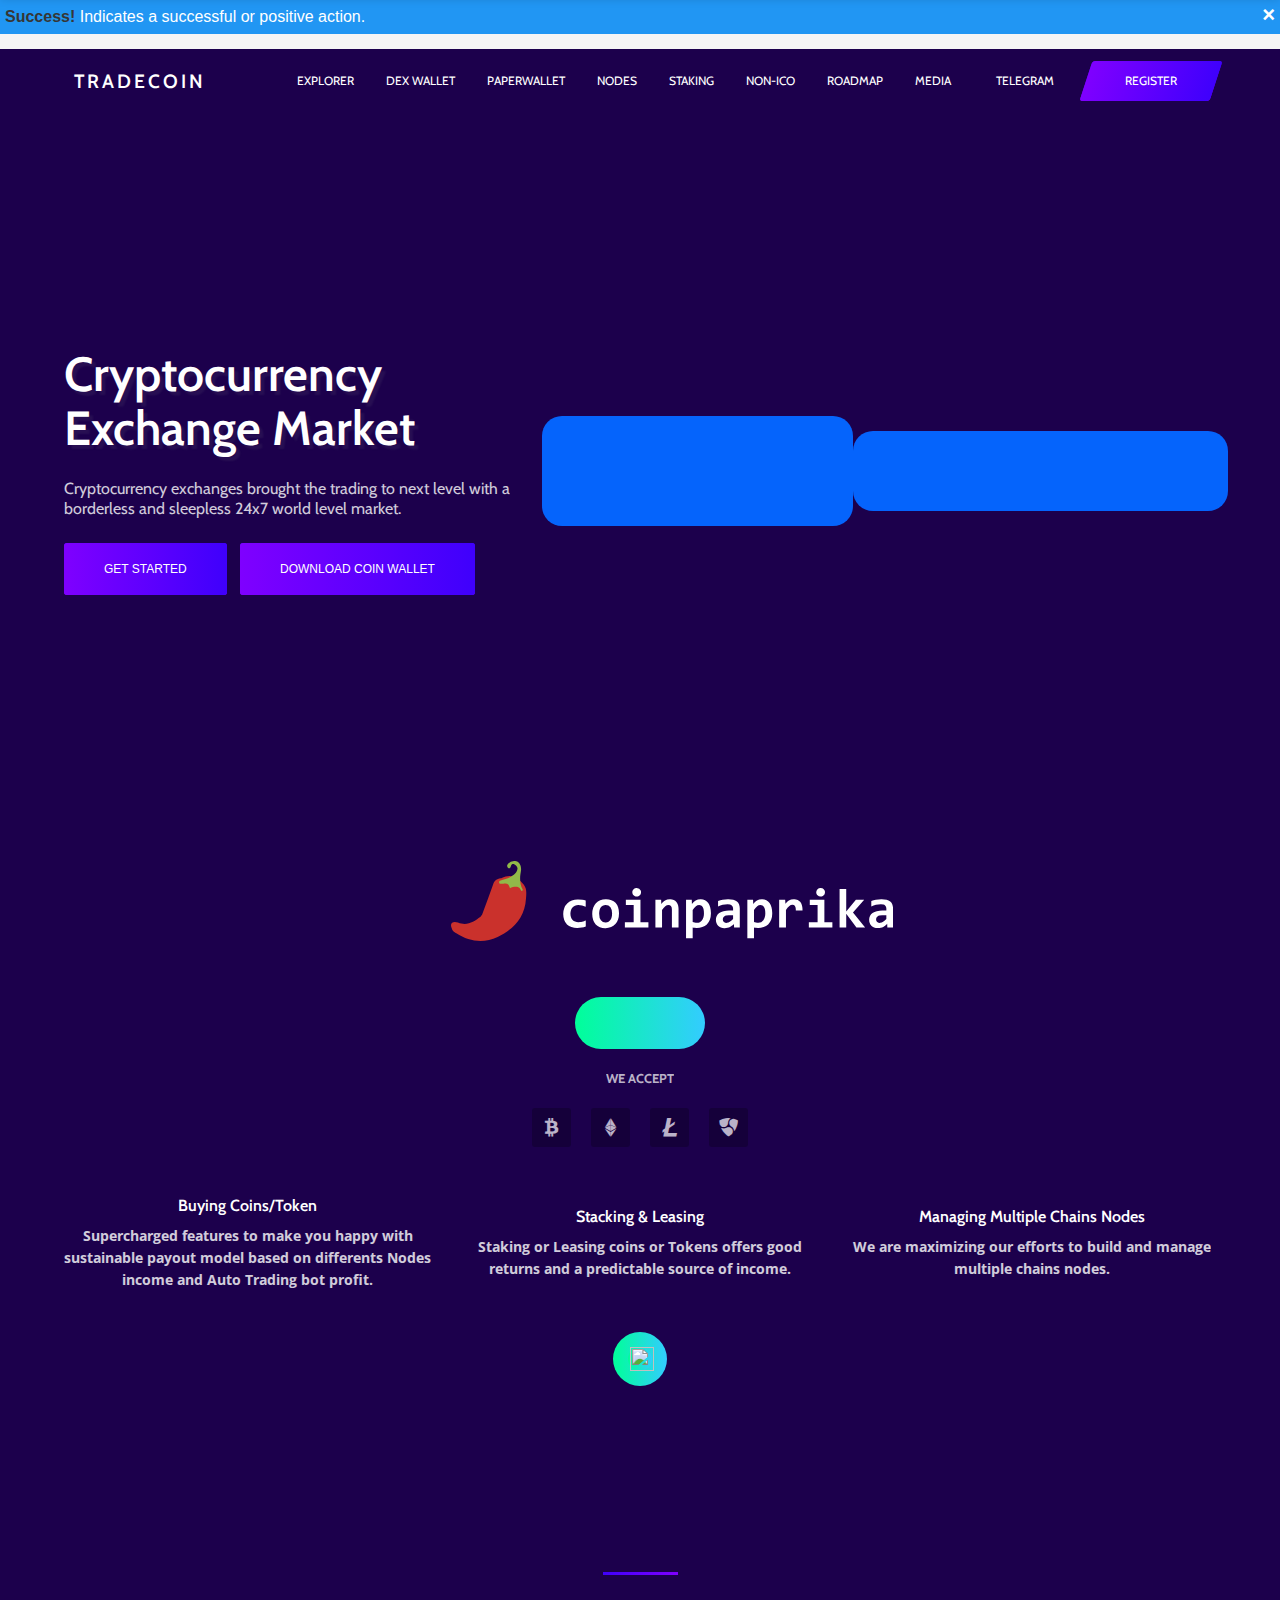
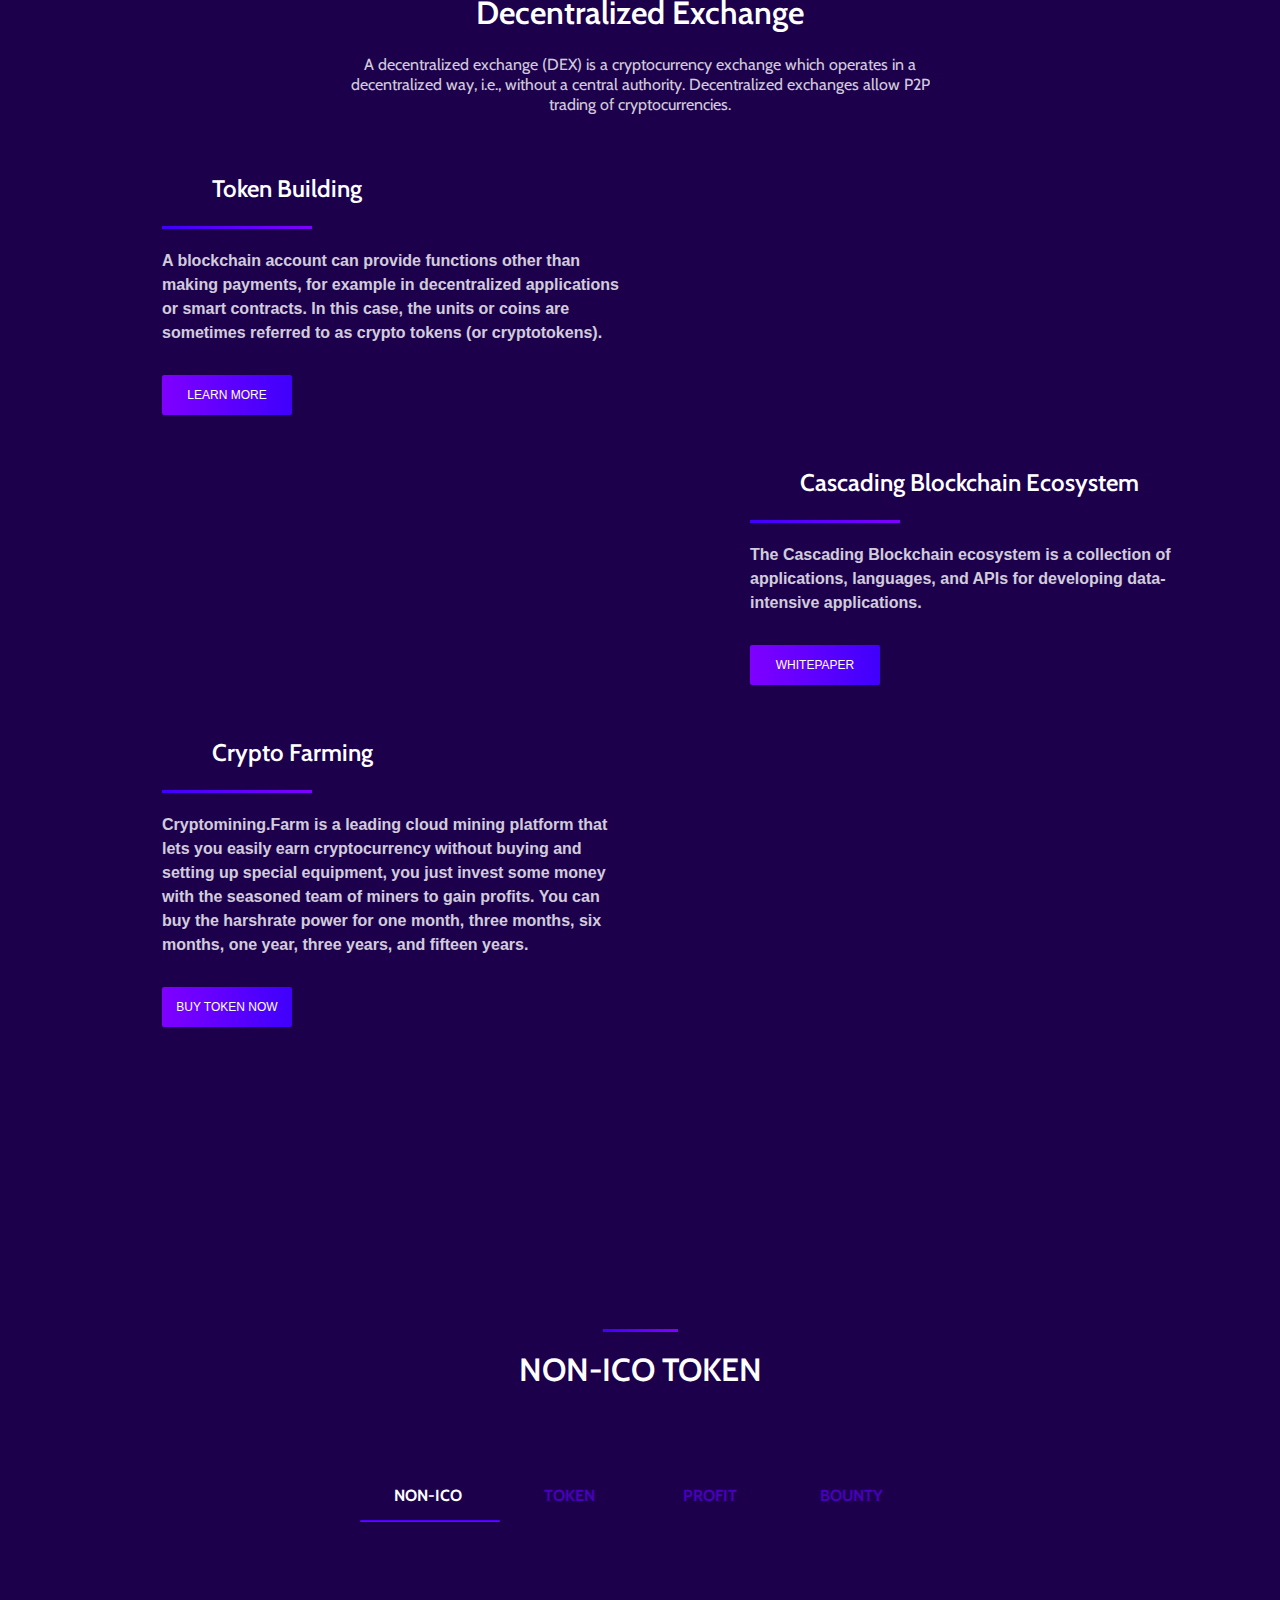
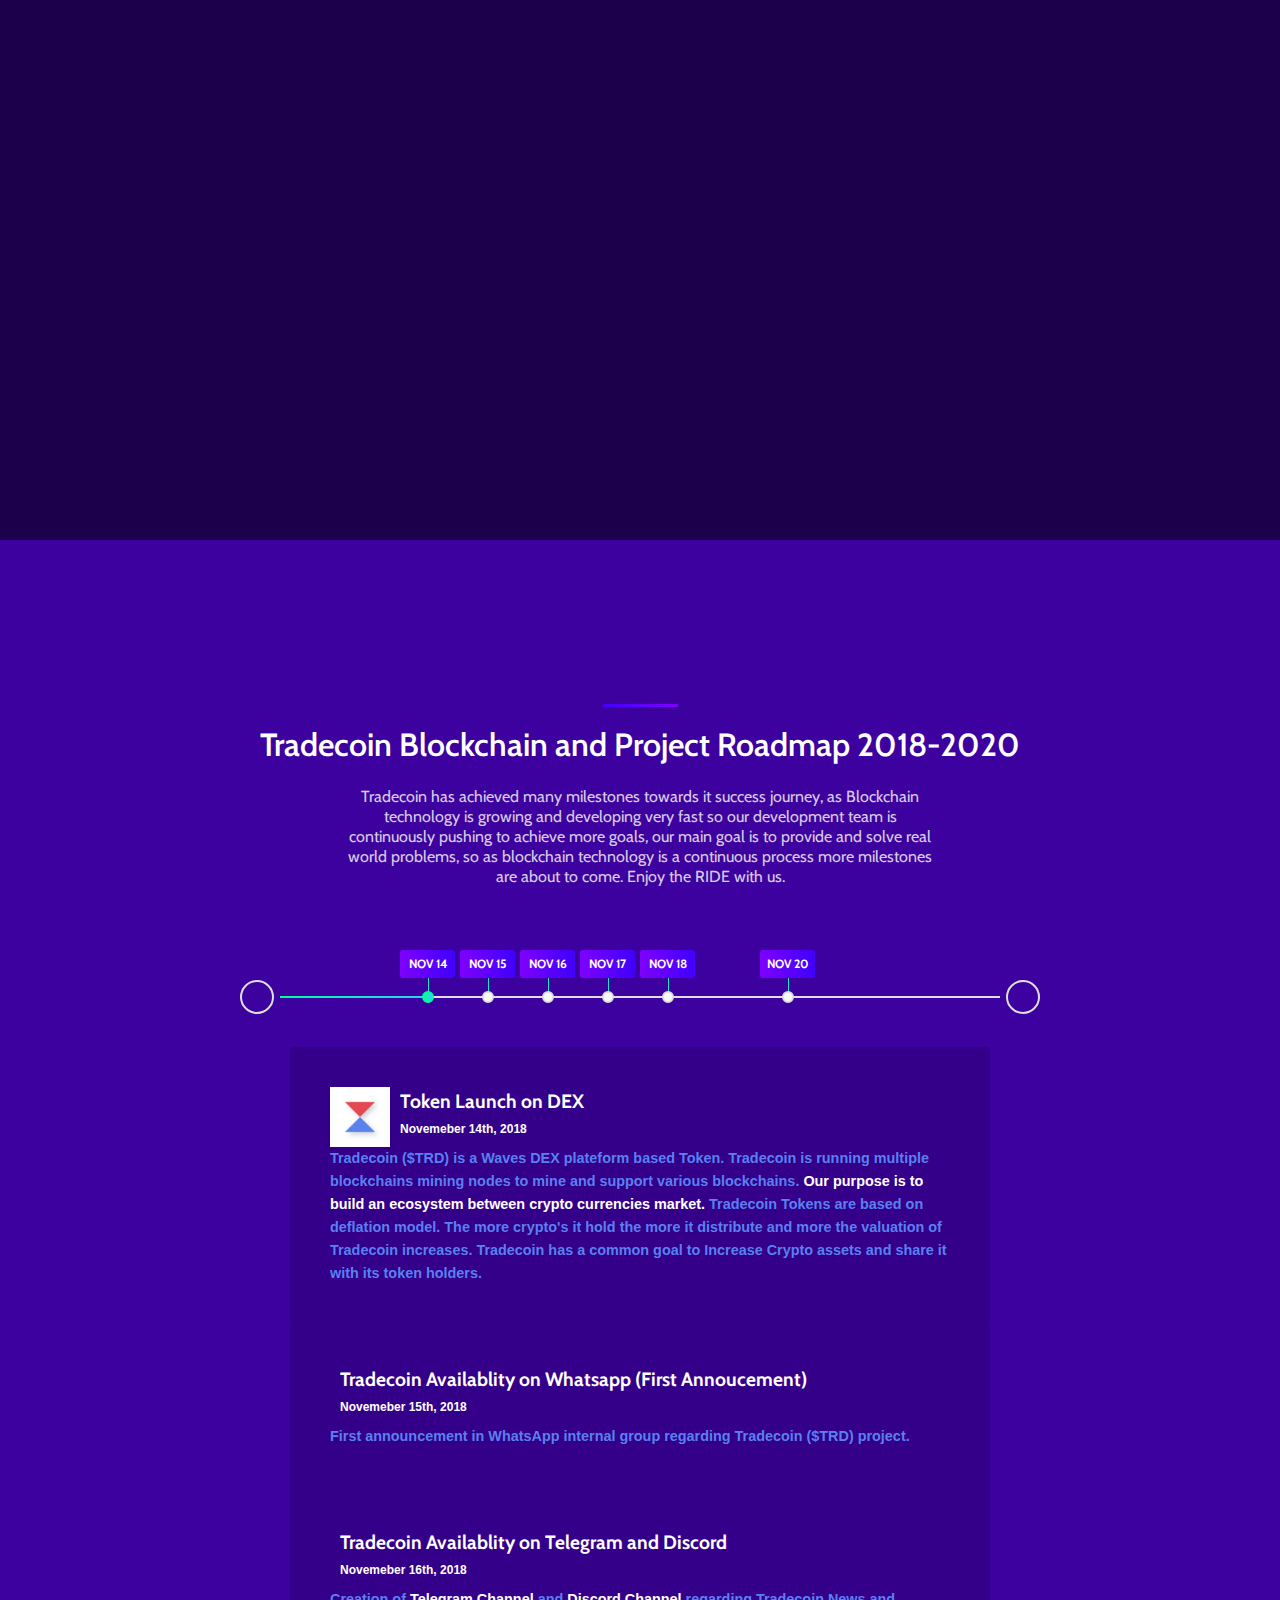
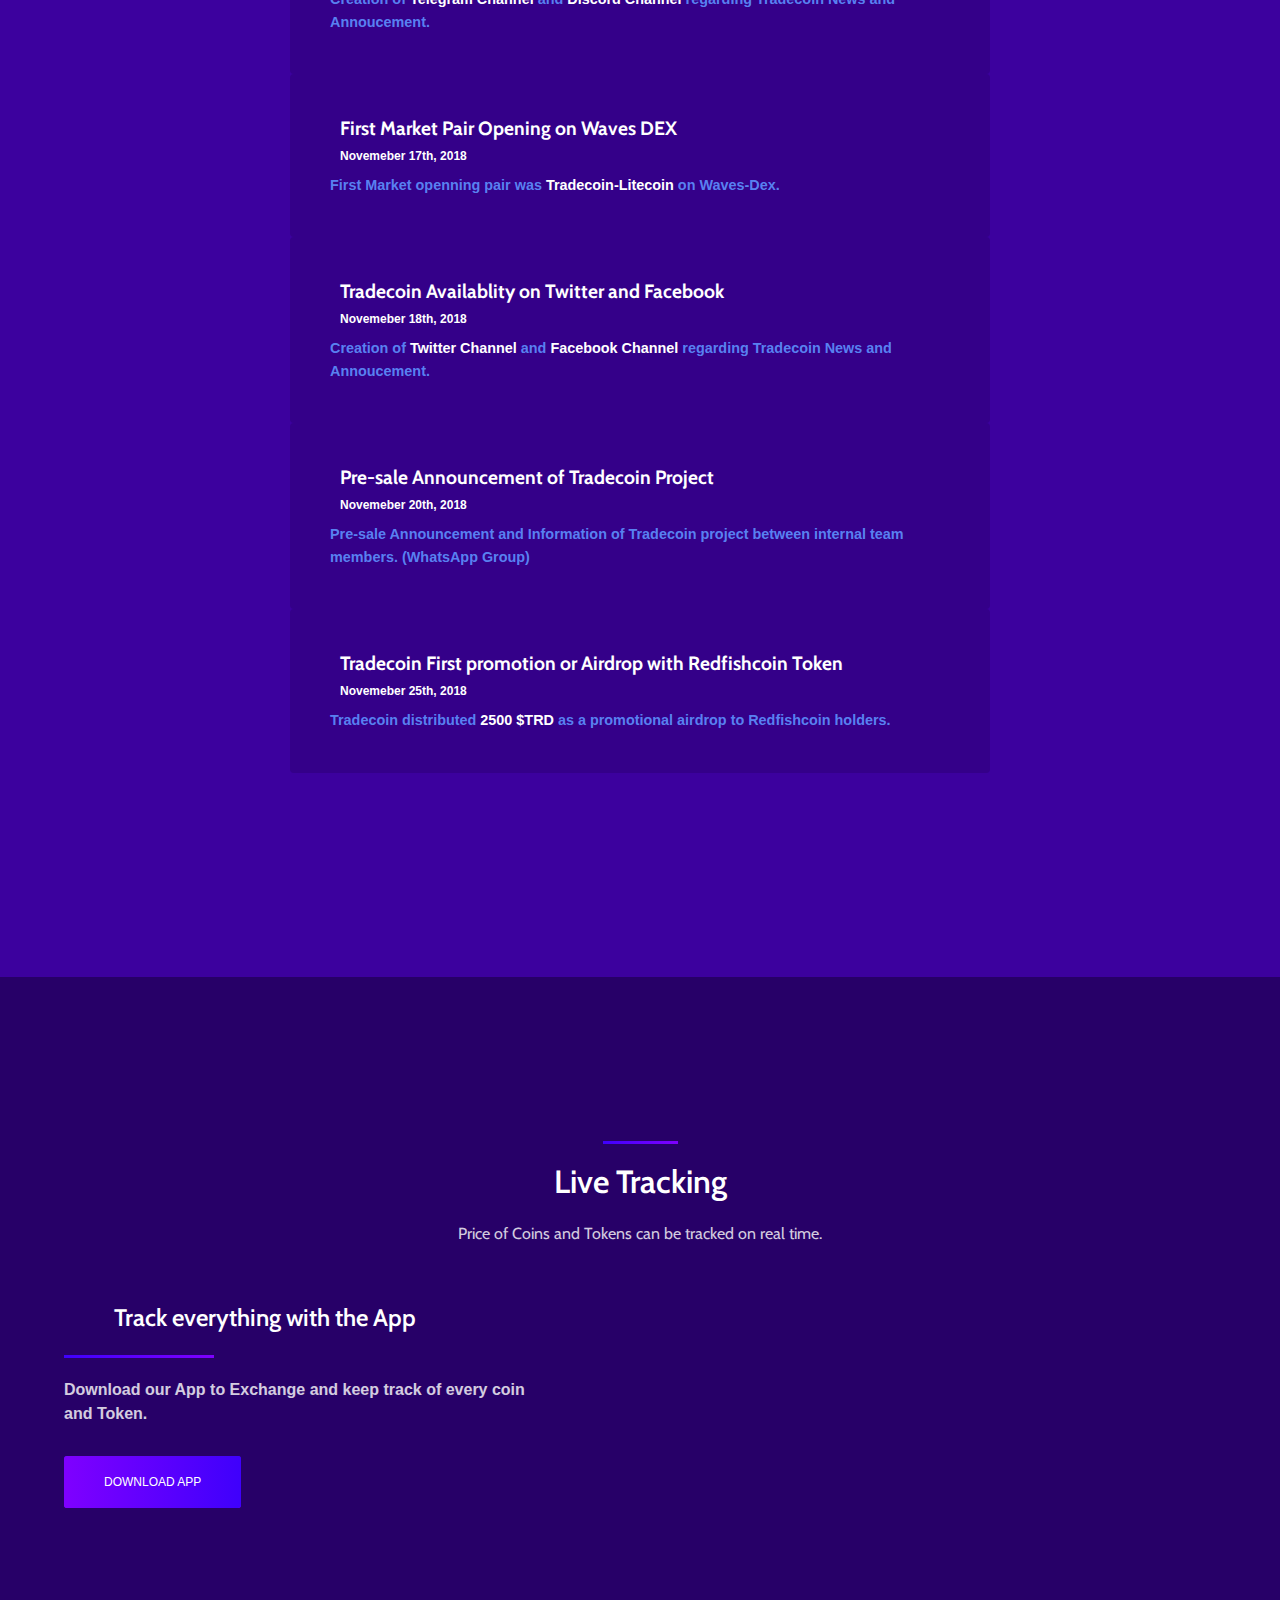
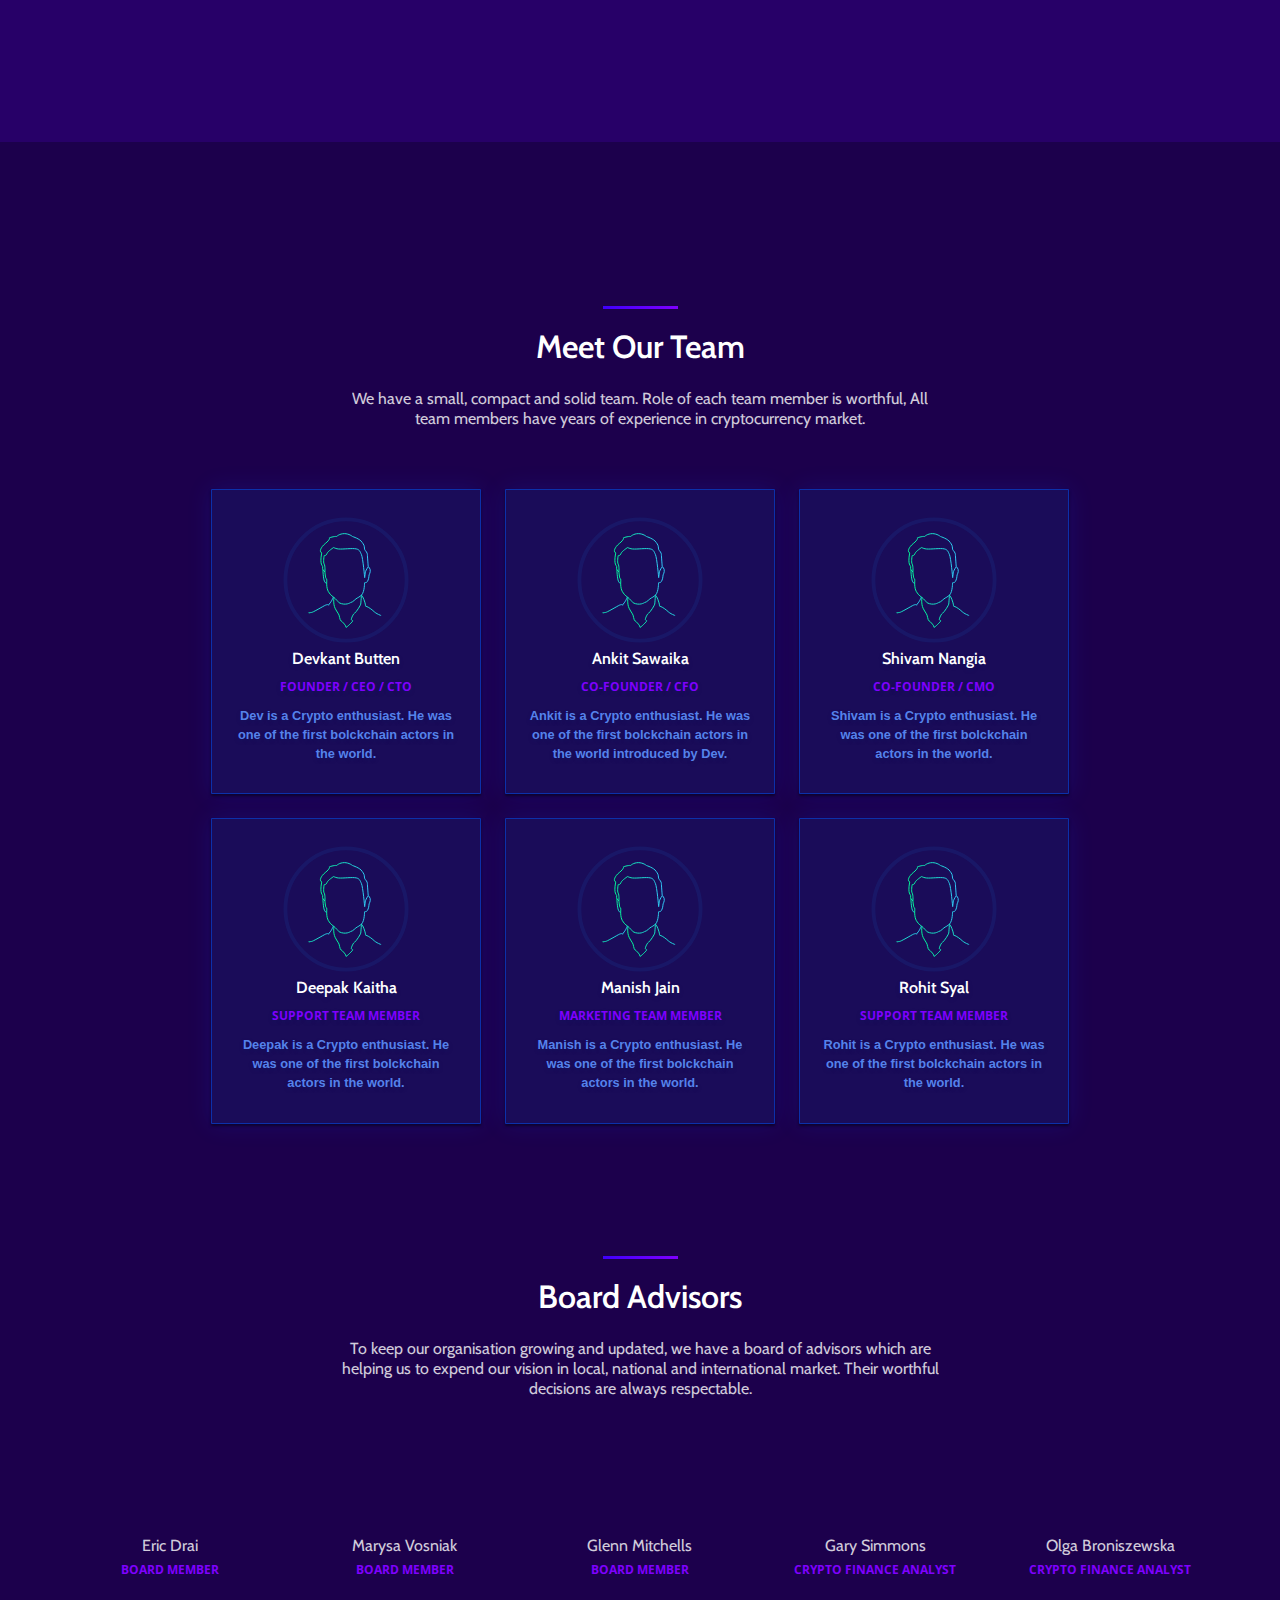
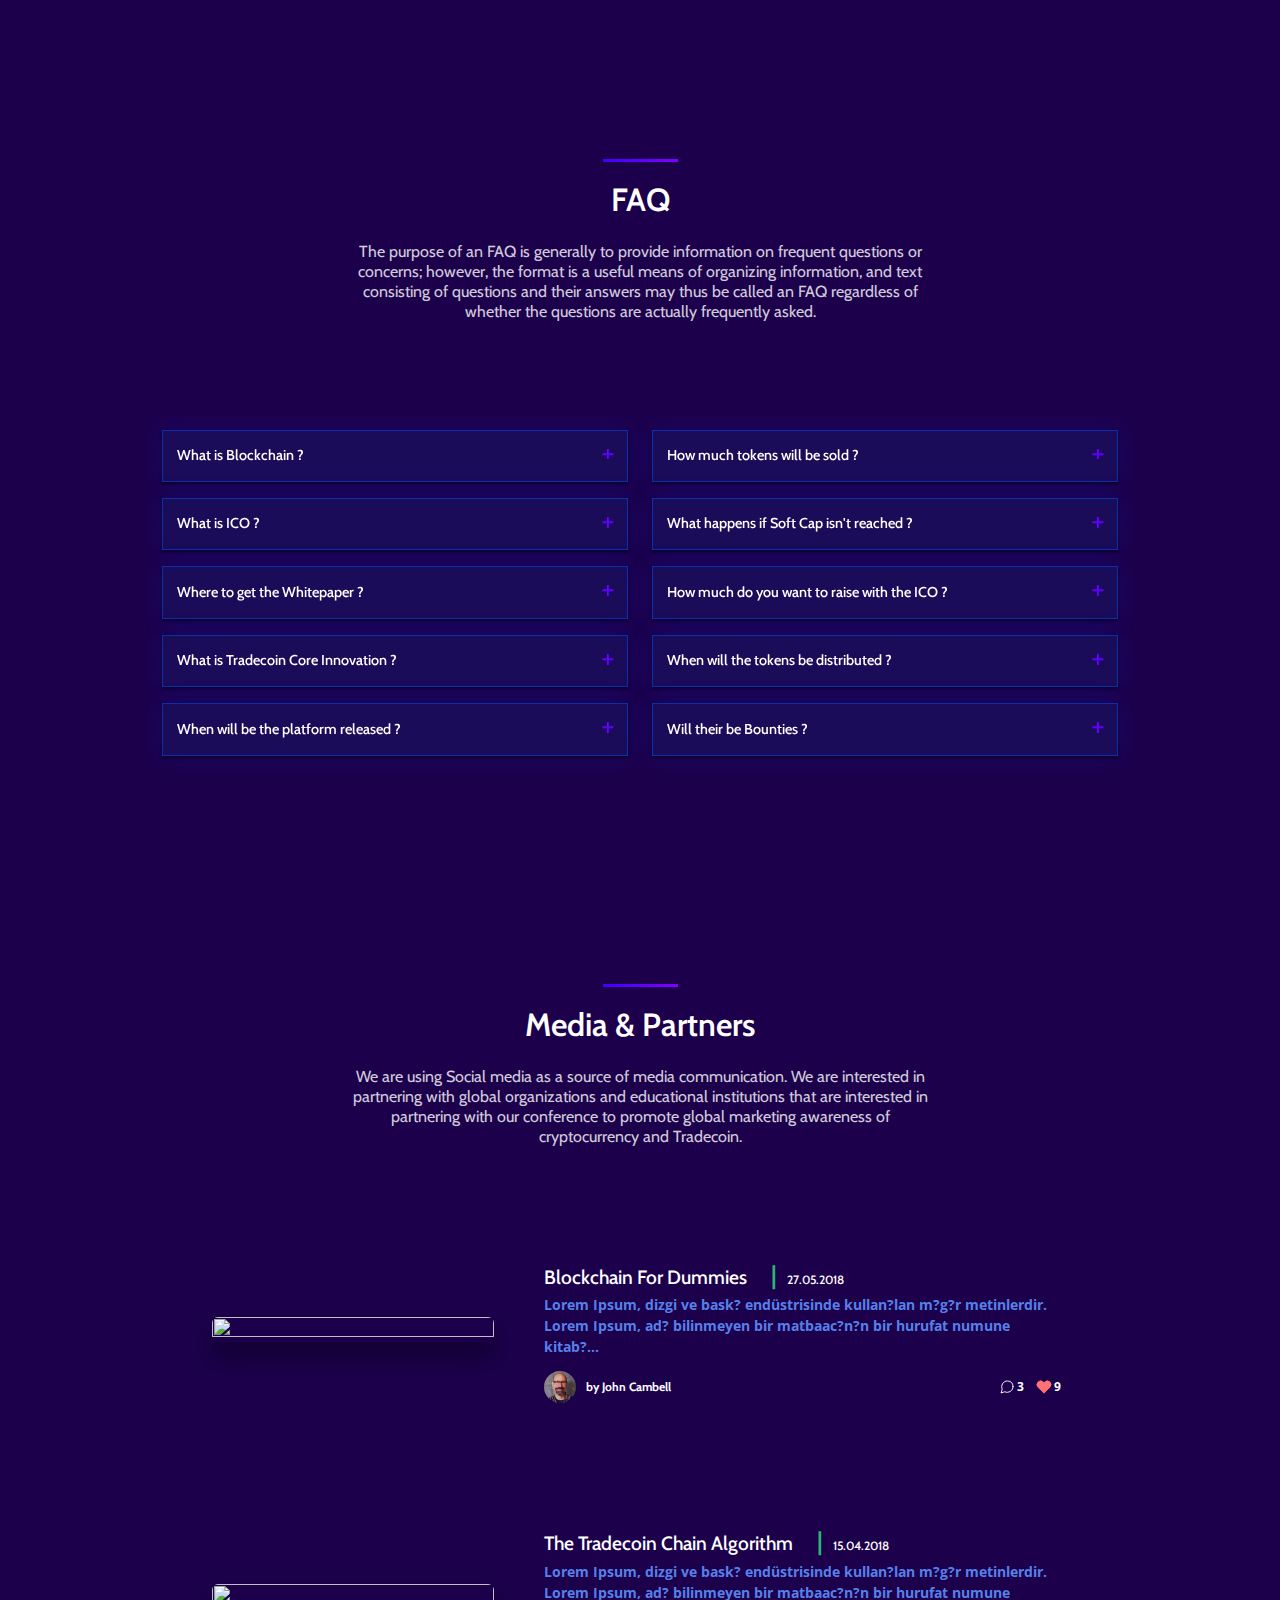
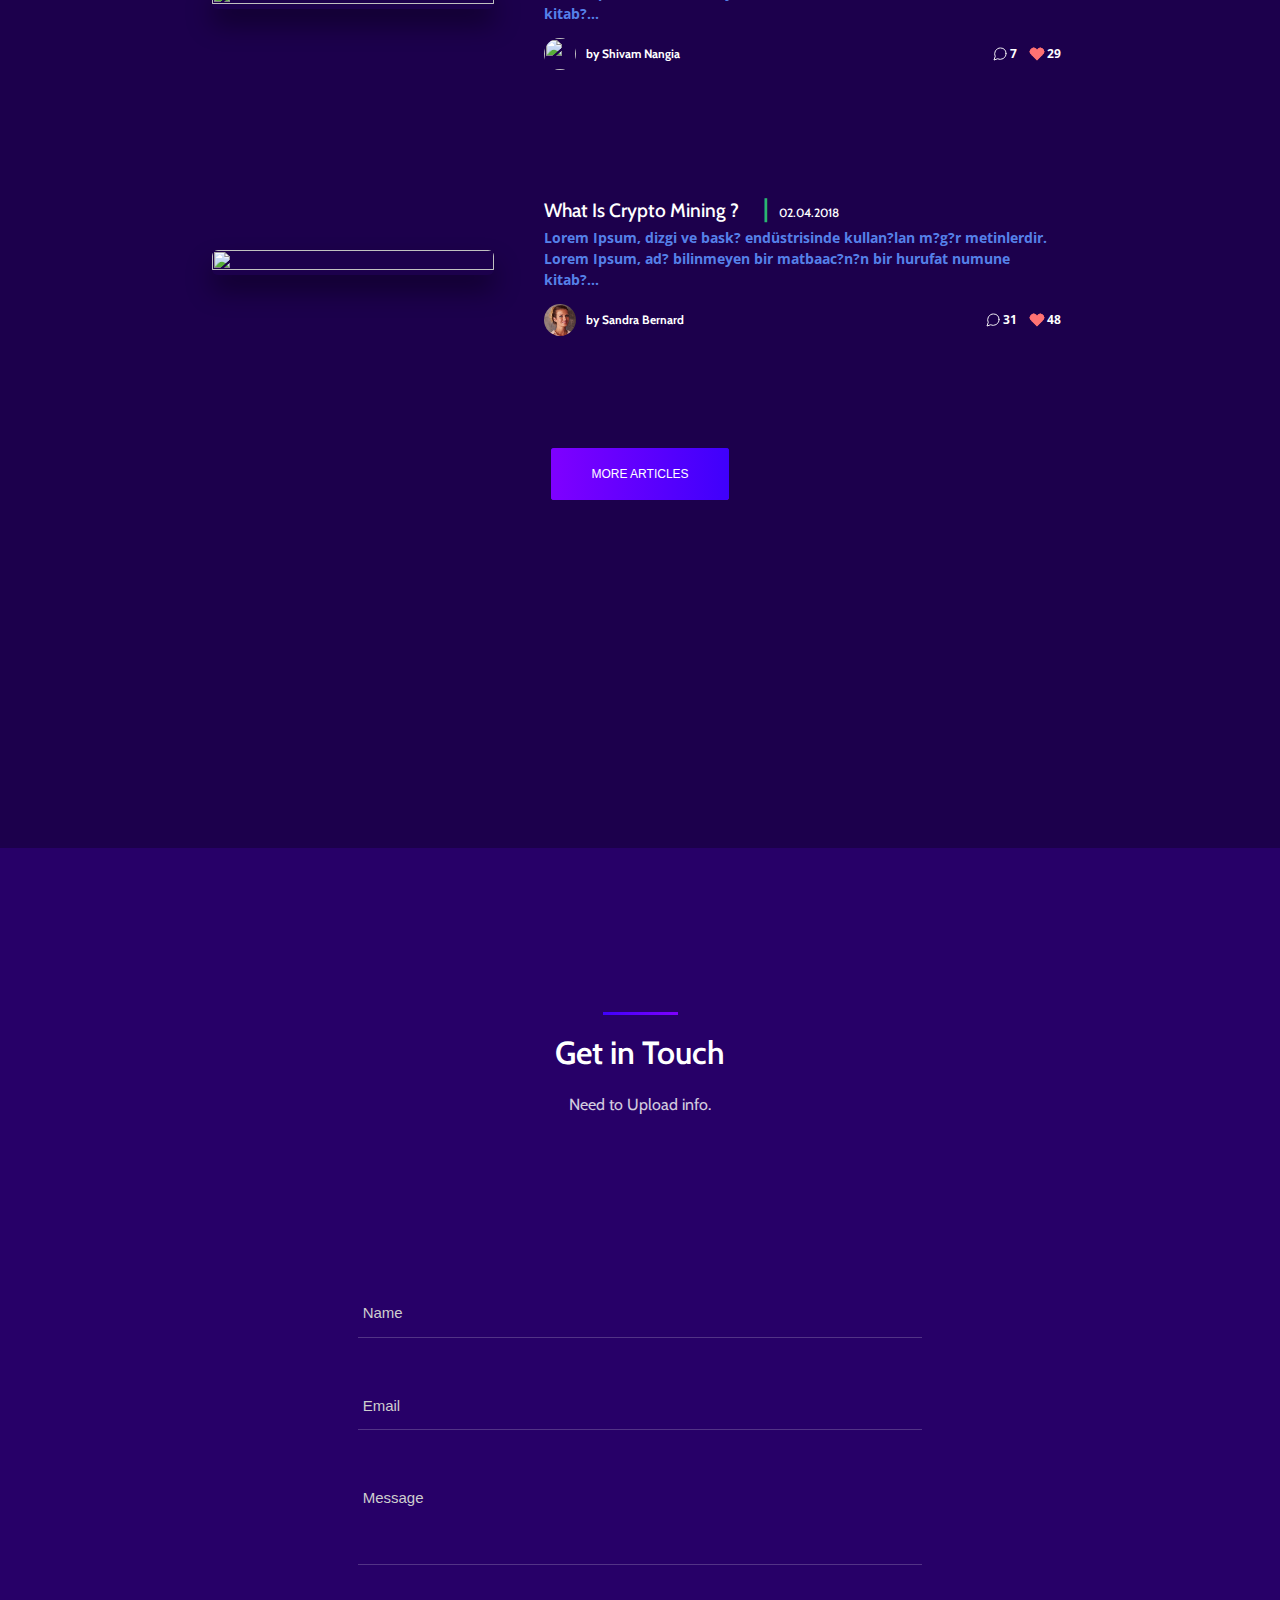
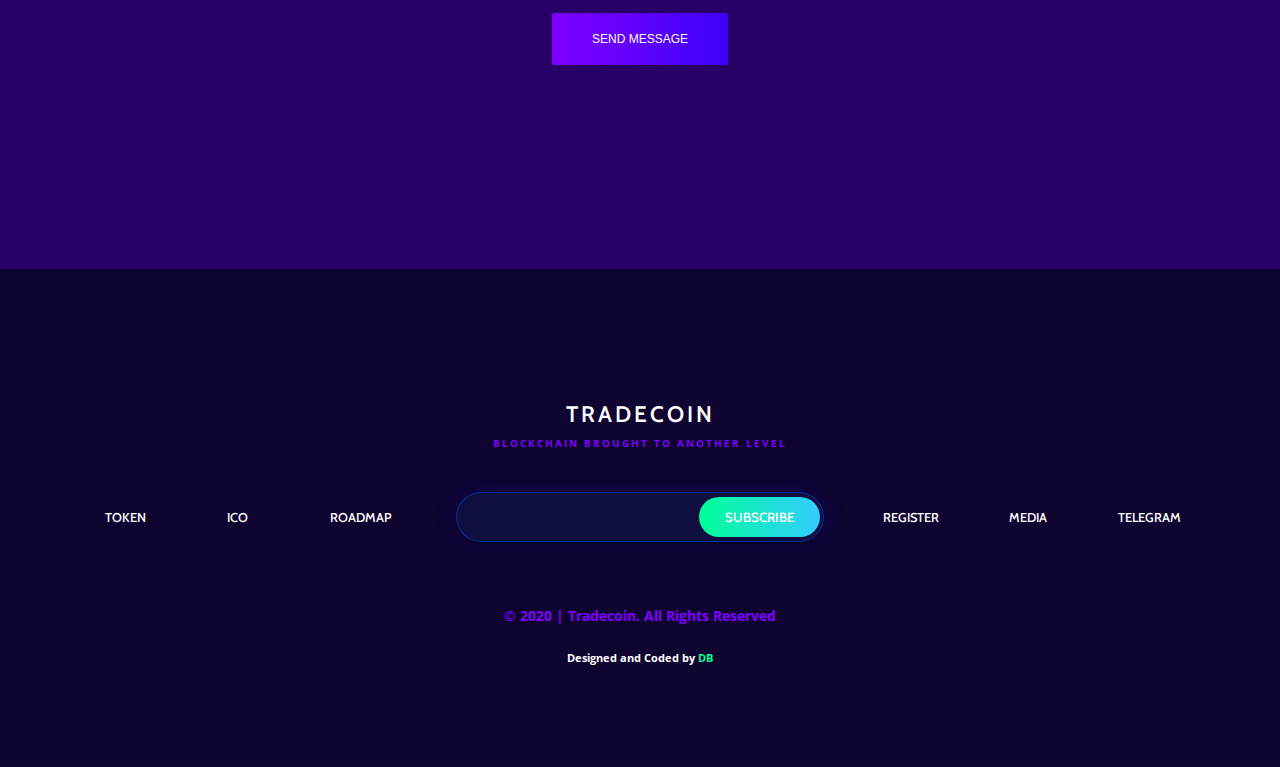
==== commit 657c41a8: "Update index.html" ====
--- a/index.html
+++ b/index.html
@@ -62,8 +62,6 @@
   }
 }
 </script>	
-	 
-	    
     </head>
 <script src="https://widgets.coingecko.com/coingecko-coin-price-marquee-widget.js"></script>
 <coingecko-coin-price-marquee-widget  coin-ids="tradecoin-token,bitcoin,ethereum,litecoin,ripple,dogecoin,dash,pivx,waves,nanucoin,axai" currency="btc" background-color="#eeeeee" locale="en" font-color="#000000"></coingecko-coin-price-marquee-widget>
@@ -98,7 +96,7 @@
                                 <div class="navbar-end">
                                     <!-- Menu item -->
                                     <div class="navbar-item is-nav-link">
-                                        <a class="is-centered-responsive" href="http://167.99.171.168:3001/">Explorer</a>
+                                        <a class="is-centered-responsive" href="http://167.99.171.168/:3001/">Explorer</a>
                                     </div>
 				    <!-- Menu item -->
                                     <div class="navbar-item is-nav-link">
@@ -168,7 +166,7 @@
                                 <div class="navbar-end">
                                 <!-- Menu item -->
 				<div class="navbar-item is-nav-link">
-                                <a class="is-centered-responsive" href="http://167.99.148.227:3001/">Explorer</a>
+                                <a class="is-centered-responsive" href="http://167.99.171.168:3001/">Explorer</a>
                                 </div>    
 				<!-- Menu item -->
 				<div class="navbar-item is-nav-link">
@@ -229,7 +227,7 @@
 <!--script src="https://widgets.coingecko.com/coingecko-coin-converter-widget.js"></script-->
 <script type="text/javascript" src="https://unpkg.com/@coinpaprika/widget-currency/dist/widget.min.js"></script><div class="coinpaprika-currency-widget cp-widget__night-mode" data-primary-currency="usd" data-currency="trd-tradecoin" data-modules='["market_details"]' data-update-active="true" data-update-timeout="1m"></div>				
 <coingecko-coin-converter-widget  coin-id="tradecoin-token" currency="usd" background-color="#ffffff" font-color="#000000" locale="en" width="10"></coingecko-coin-converter-widget>
-<!--Coingecko widget end-->				
+<!--Coingecko widget end-->
                             <!-- Landing page Title -->
                             <div class="column is-5 landing-caption">
                                 <h1 class="title is-1 is-light is-semibold is-spaced main-title">Cryptocurrency Exchange Market</h1>
@@ -249,6 +247,87 @@
                                     </a>
                                 </p>  
                             </div>
+
+<!DOCTYPE html>
+<html lang="en">
+<head>
+    <script src="https://code.jquery.com/jquery-3.2.1.min.js"></script>
+</head>
+<style>
+body
+{
+background-color: #F5F5F5;
+}
+
+</style>
+<div style="width:380px;height:110px;border:5px solid #0000; background: #0564fc; border-radius: 20px; text-align: center; font-size:14px;font-family:courier,arial,helvetica;">
+    <font color="white"><br>
+
+	<div class="mypanel1"></div>
+	    <script>
+    $.getJSON('https://beta.neutrino.at/api/explorer/get_total_issued', 
+	function(data1) {
+        var text1 = `<b>Total Issued USDN:</b> $ ${(data1/1000000).toFixed(2)} M<br>`
+        $(".mypanel1").html(text1);
+    });
+    </script>
+
+	<div class="mypanel2"></div>
+	    <script>
+    $.getJSON('https://beta.neutrino.at/api/explorer/get_staked', 
+	function(data2) {
+        var text2 = `<b>Staking Balance USDN:</b> $ ${(data2/1000000).toFixed(2)} M<br>`
+        $(".mypanel2").html(text2);
+    });
+    </script>
+	
+    <div class="mypanel"></div>
+    <script>
+    $.getJSON('https://nodes.waves.exchange/addresses/data/3PNikM6yp4NqcSU8guxQtmR5onr2D4e8yTJ/rpd_balance_DG2xFkPdDwKUoBkzGAhQtLpSGzfXLiCYPEzeKH2Ad24p_3PG3iKrREHEC8BhRymLngyZGvcfNb7T8sNs', function(data) {
+        
+        var text = `<b>Tradecoin Staking USDN: $ ${(data.value/1000000).toFixed(2)}</b><br>`
+        $(".mypanel").html(text);
+    });
+	    </script>
+	
+	<div class="mypanel5"></div>
+    <script>
+    $.getJSON('https://beta.neutrino.at/api/explorer/get_annual_yield', function(data5) {
+        
+        var text5 = `<b>Annual Yeild (Est. Last 14 payments) :</b> ${data5.toFixed(2)}%<br>`
+        $(".mypanel5").html(text5);
+    });
+	    </script>	
+		
+</div>
+<br>
+<div style="width:375px;height:80px;border:5px solid #0000; background: #0564fc; border-radius: 20px; text-align: center; font-size:15px;font-family:courier,arial,helvetica;">
+    <font color="white"><b><br>
+
+	
+	<div class="mypanel3"></div>
+	    <script>
+    $.getJSON('https://beta.neutrino.at/api/explorer/get_current_price', 
+	function(data3) {
+        var text3 = `1 WAVES = $ ${data3} USDN<br>`
+        $(".mypanel3").html(text3);
+    });
+    </script>
+
+	<div class="mypanel4"></div>
+	    <script>
+    $.getJSON('https://beta.neutrino.at/api/explorer/get_current_price', 
+	function(data4) {
+        var text4 = `1 USDN = $ ${(1/data4).toFixed(8)} WAVES<br>`
+        $(".mypanel4").html(text4);
+    });
+    </script>		
+</div>
+	
+</body>
+</html>				
+				
+				
                             <!-- Hero image -->
                             <div class="column is-7">
                                 <figure class="image">
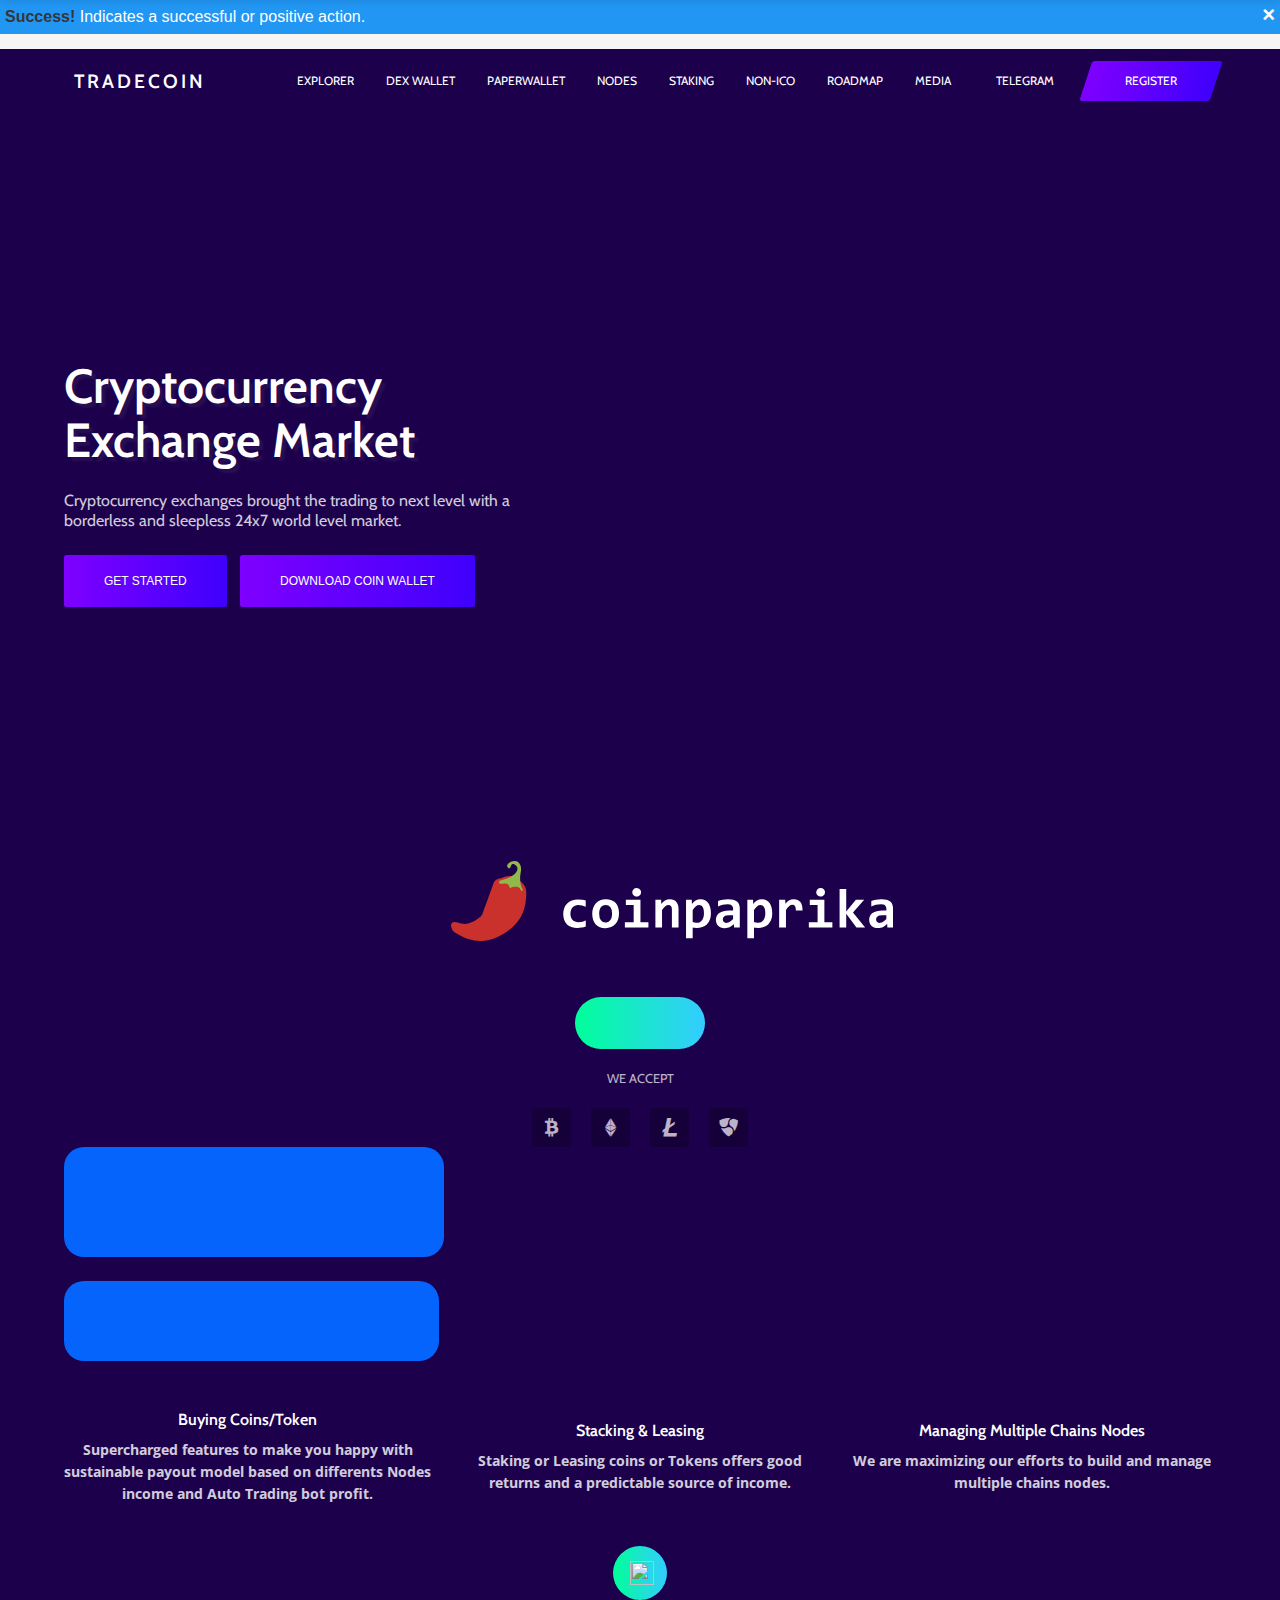
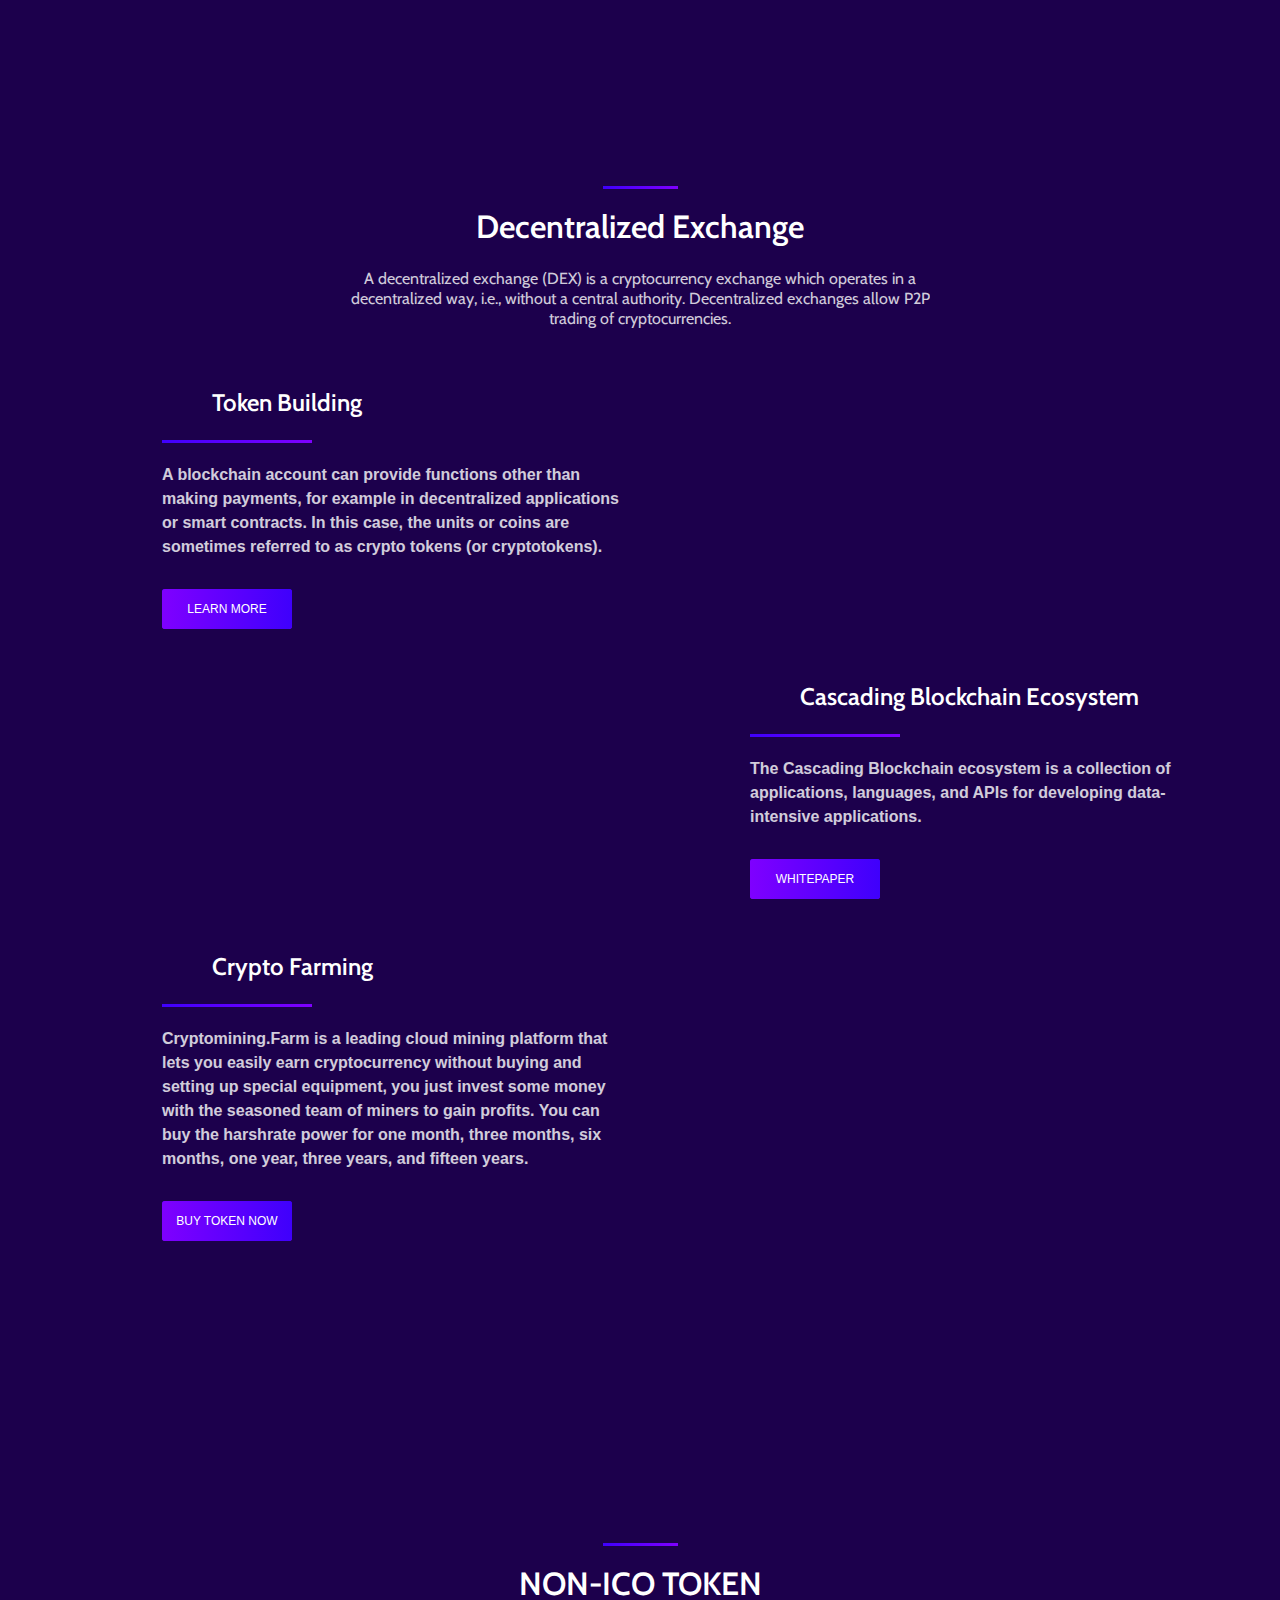
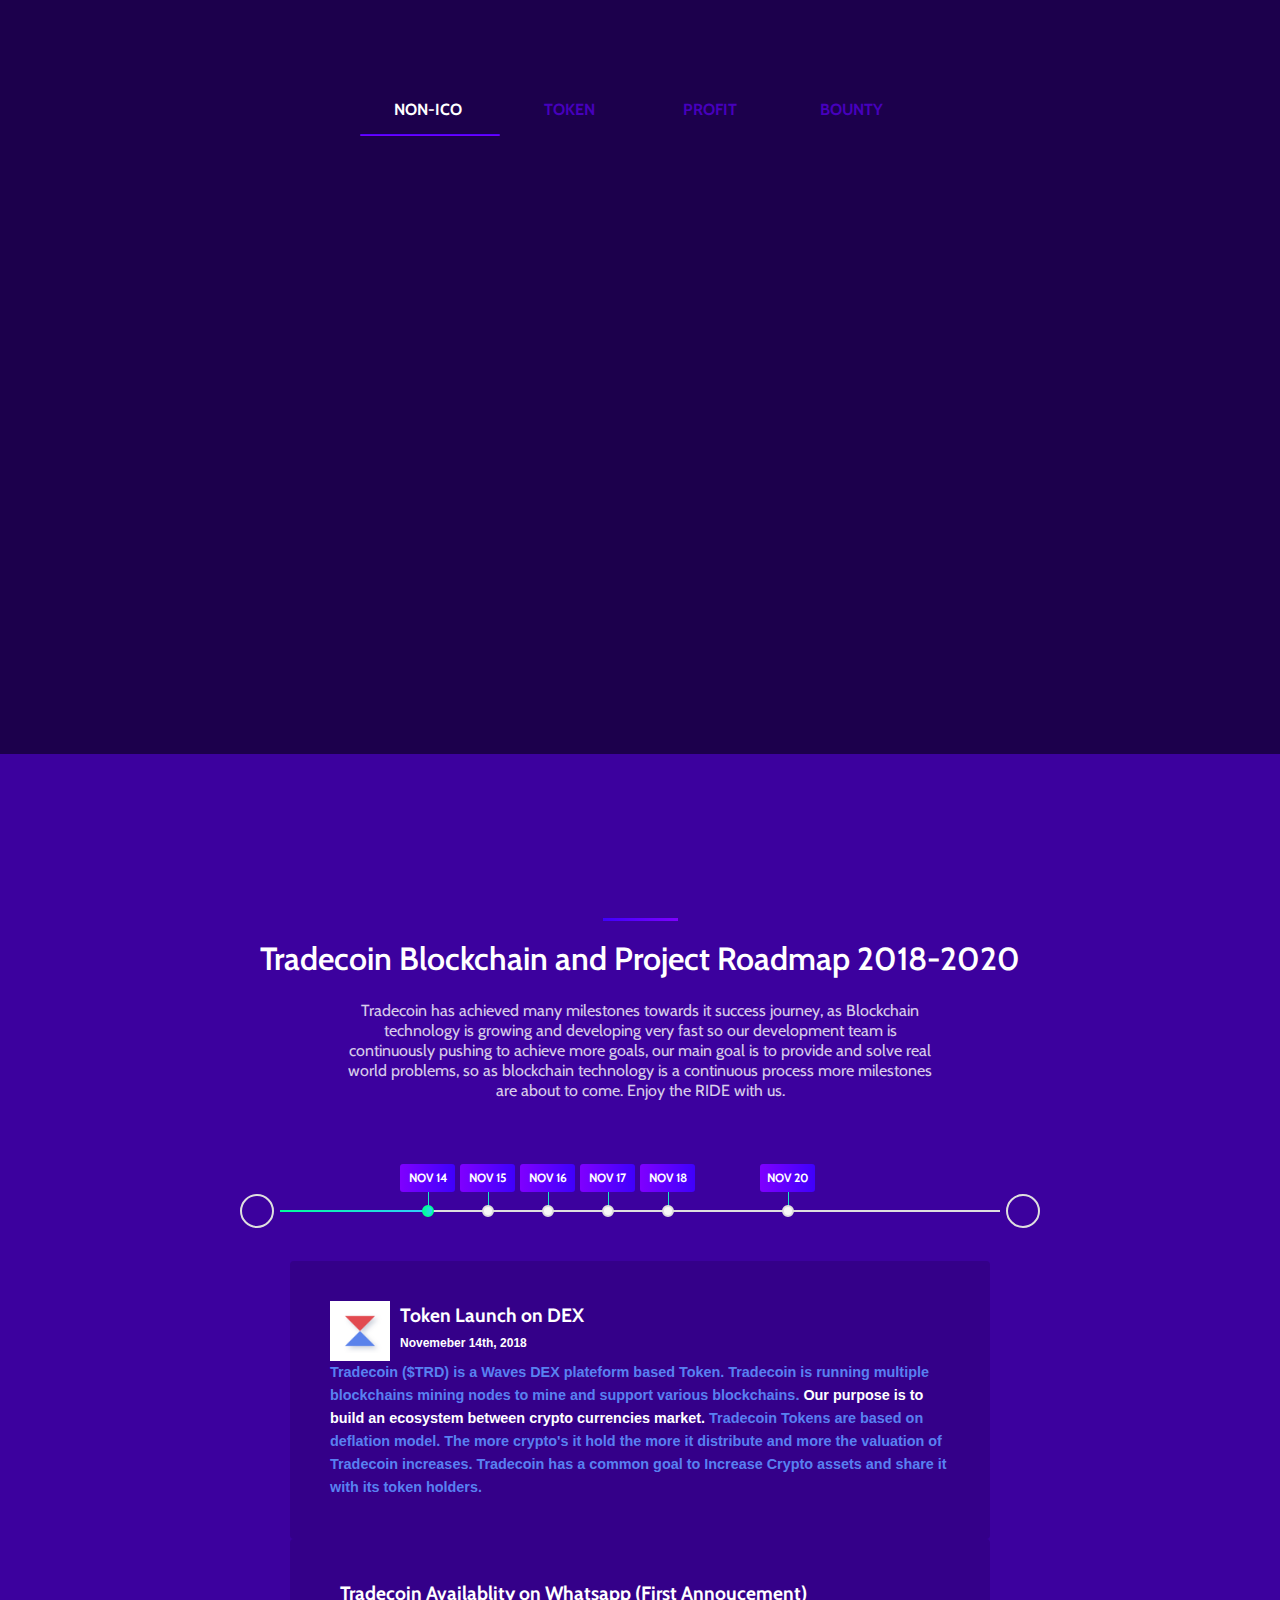
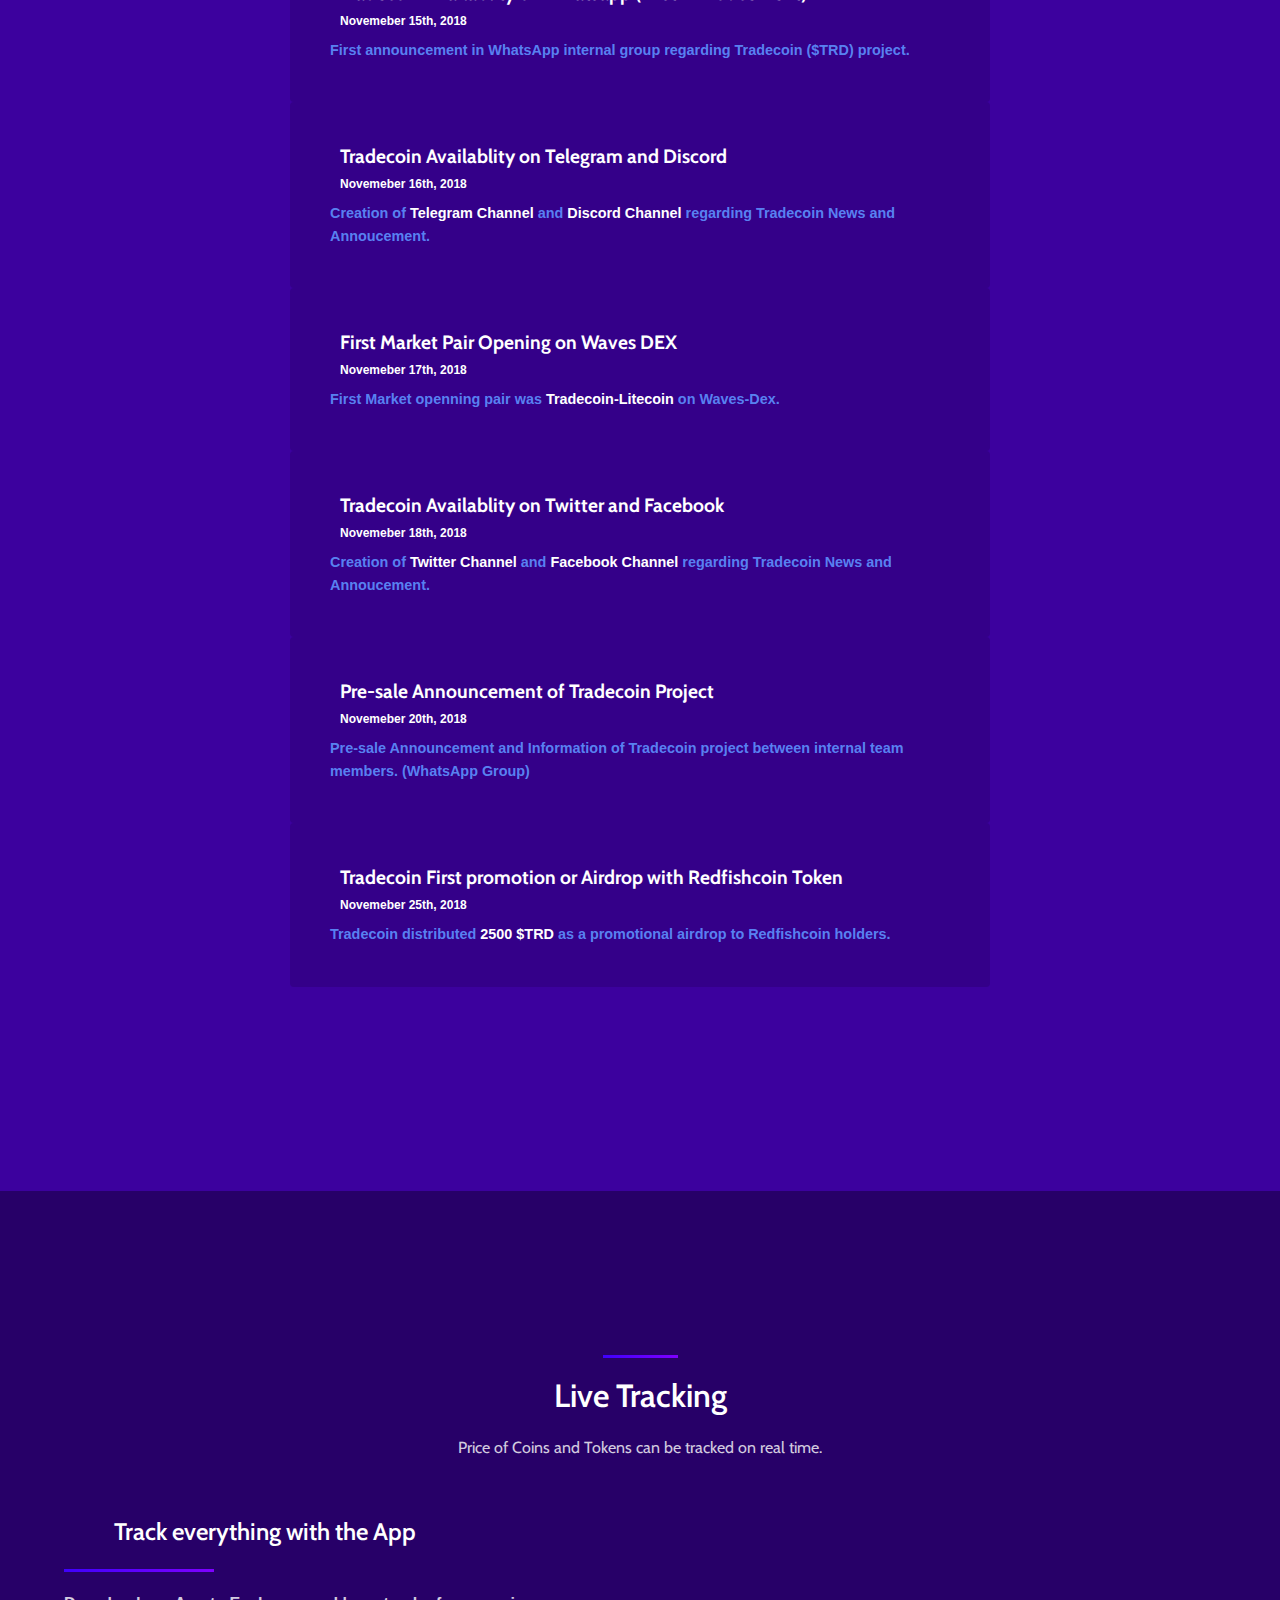
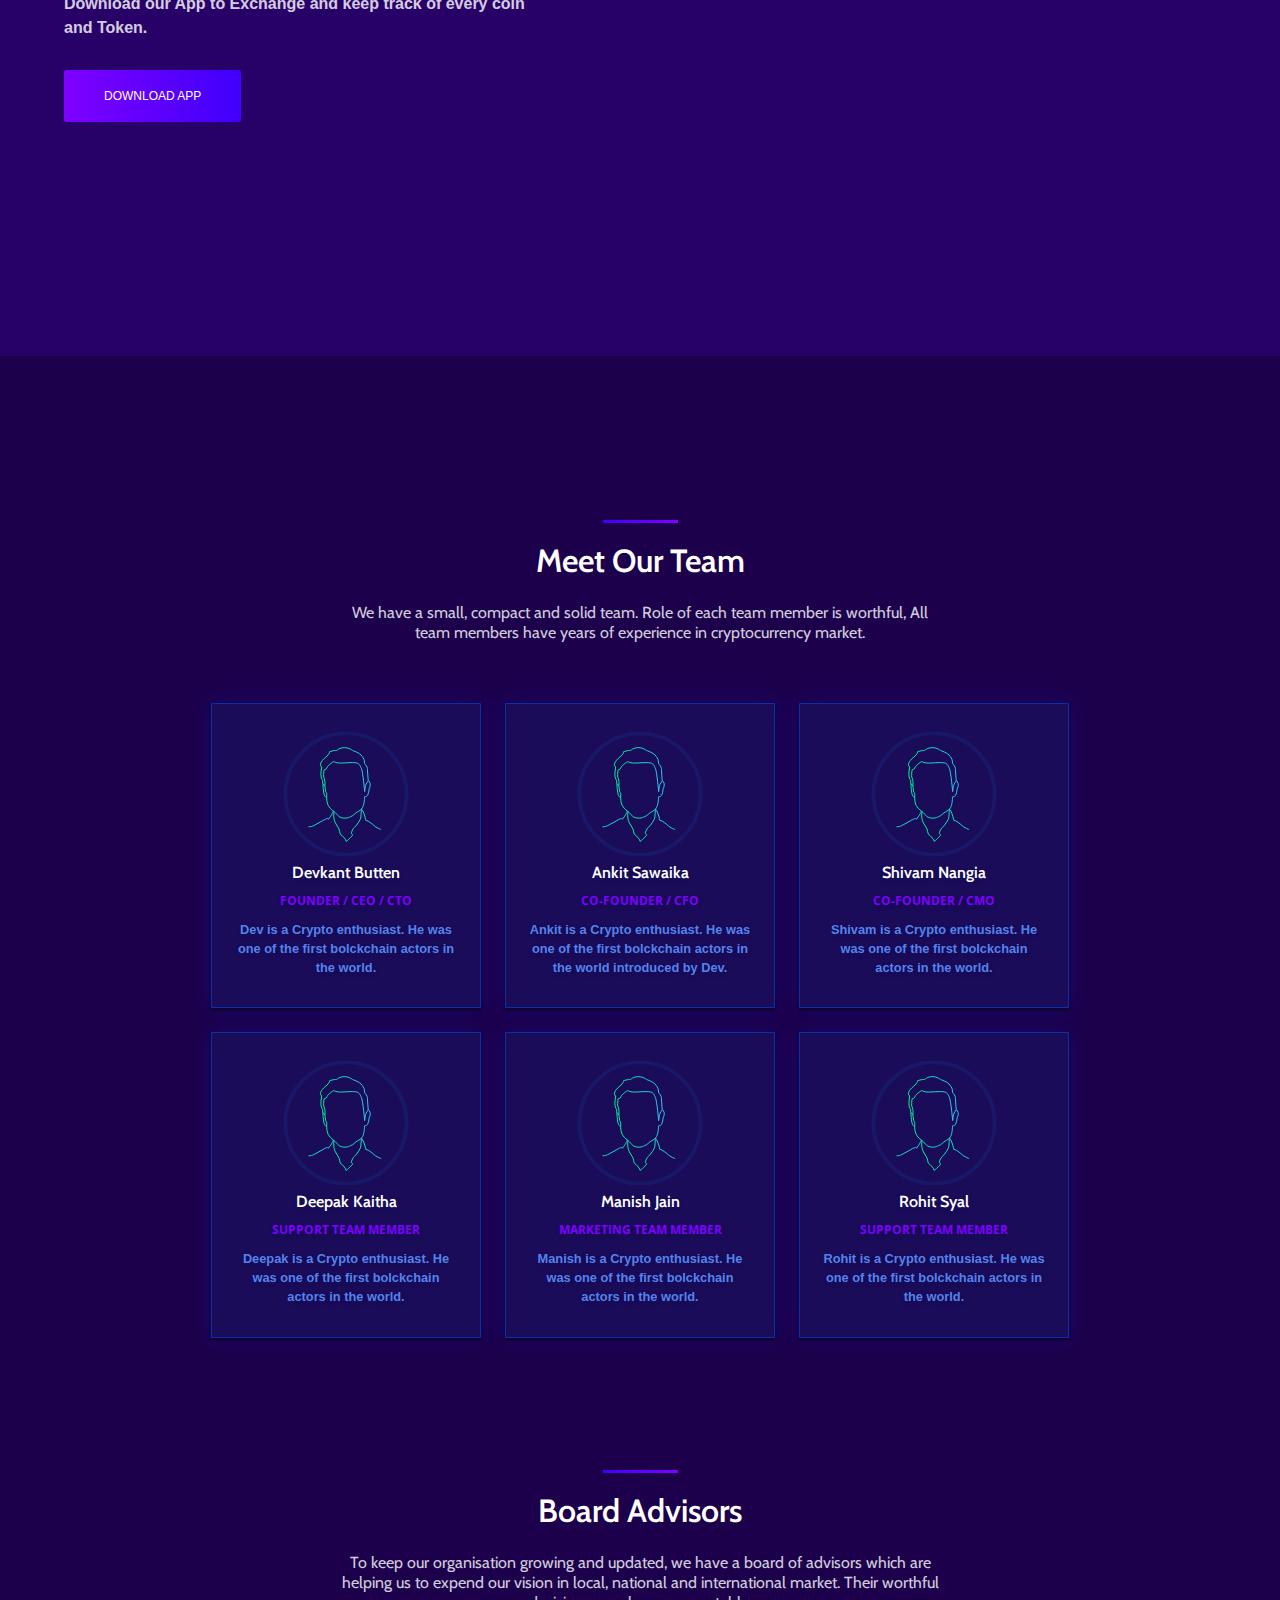
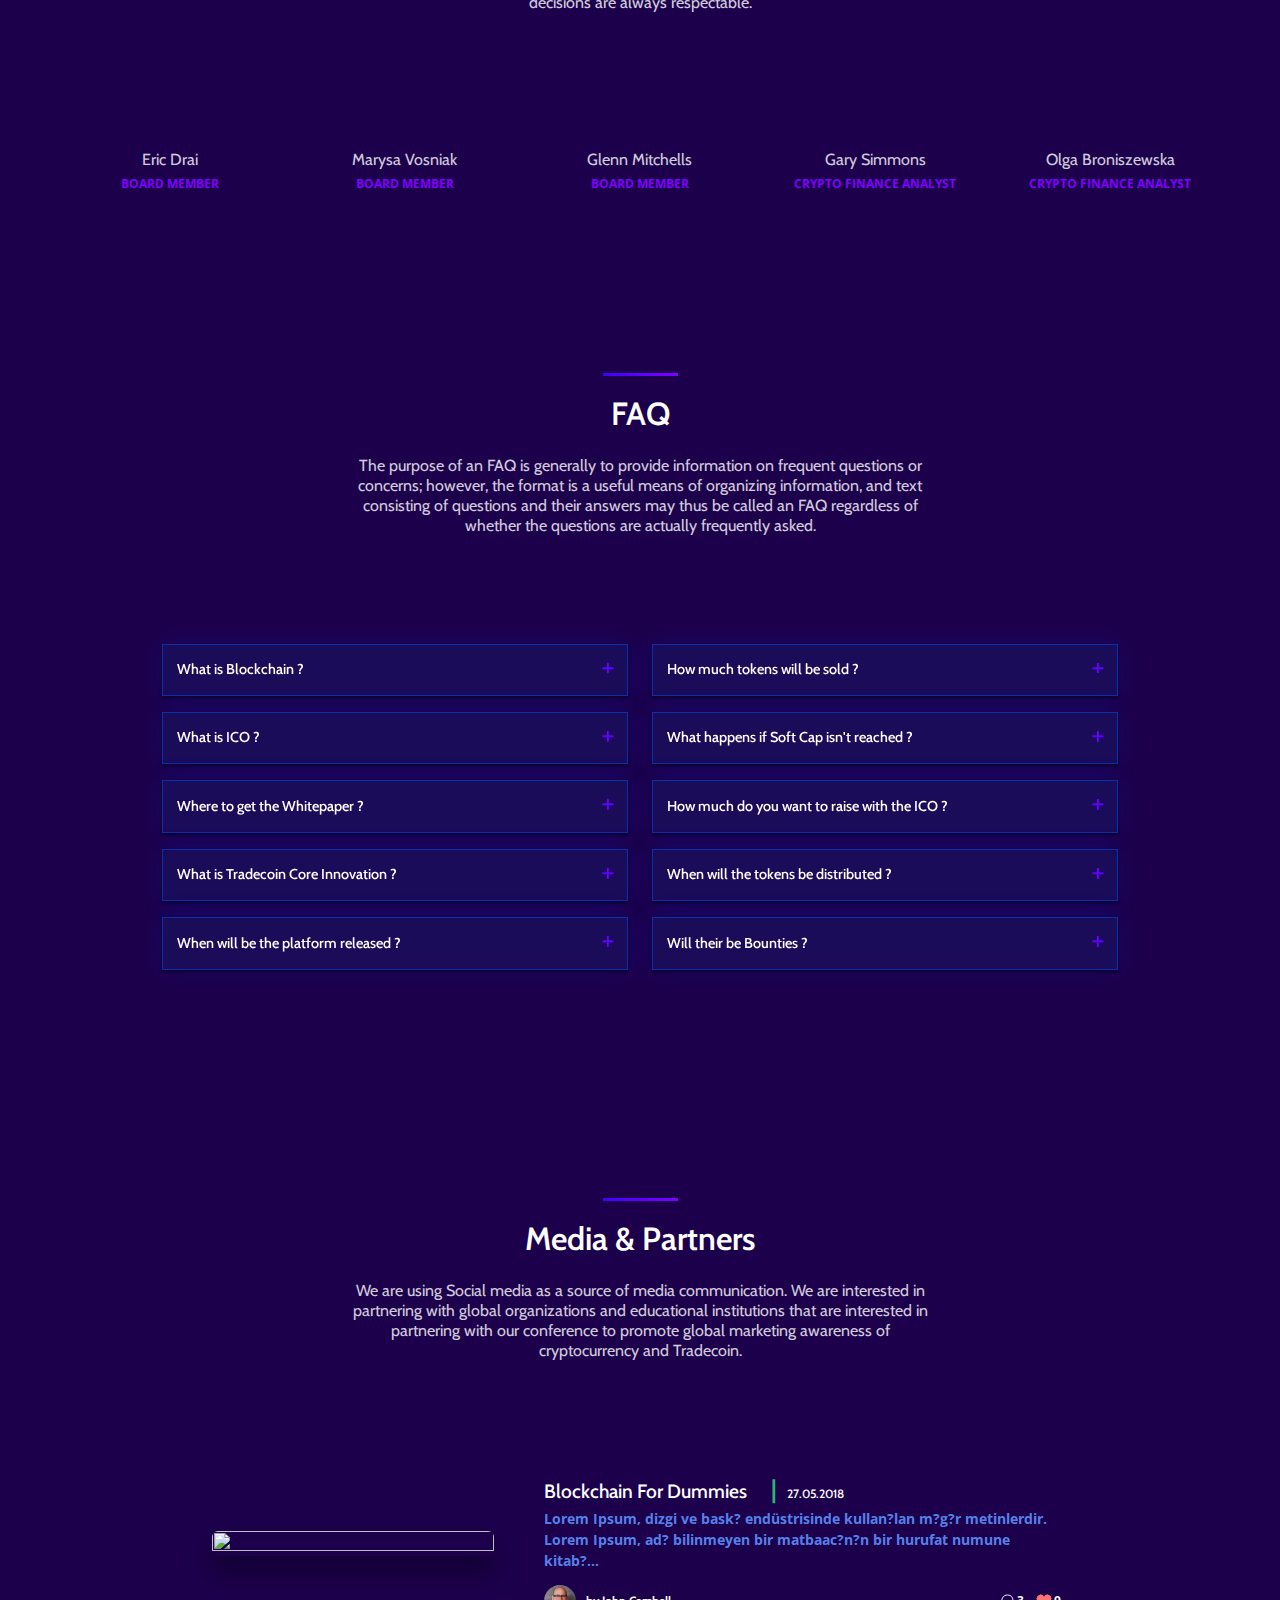
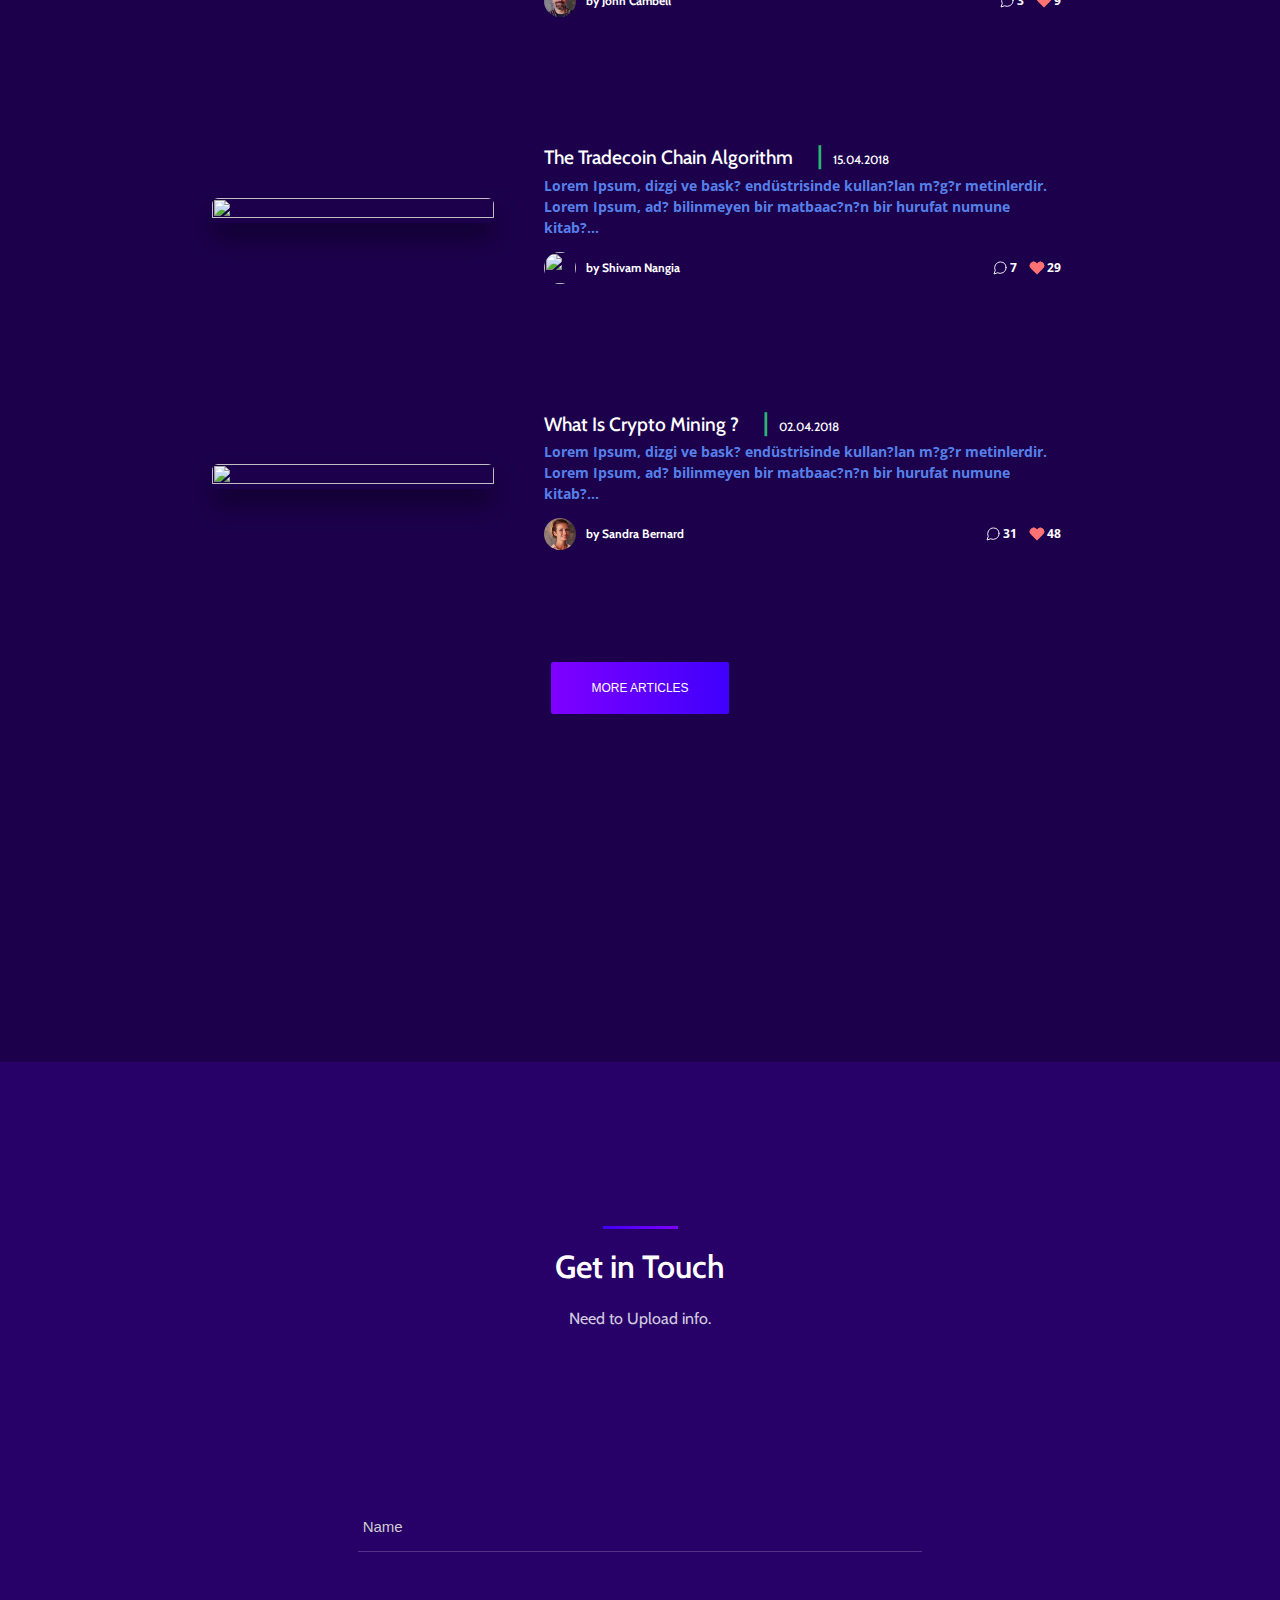
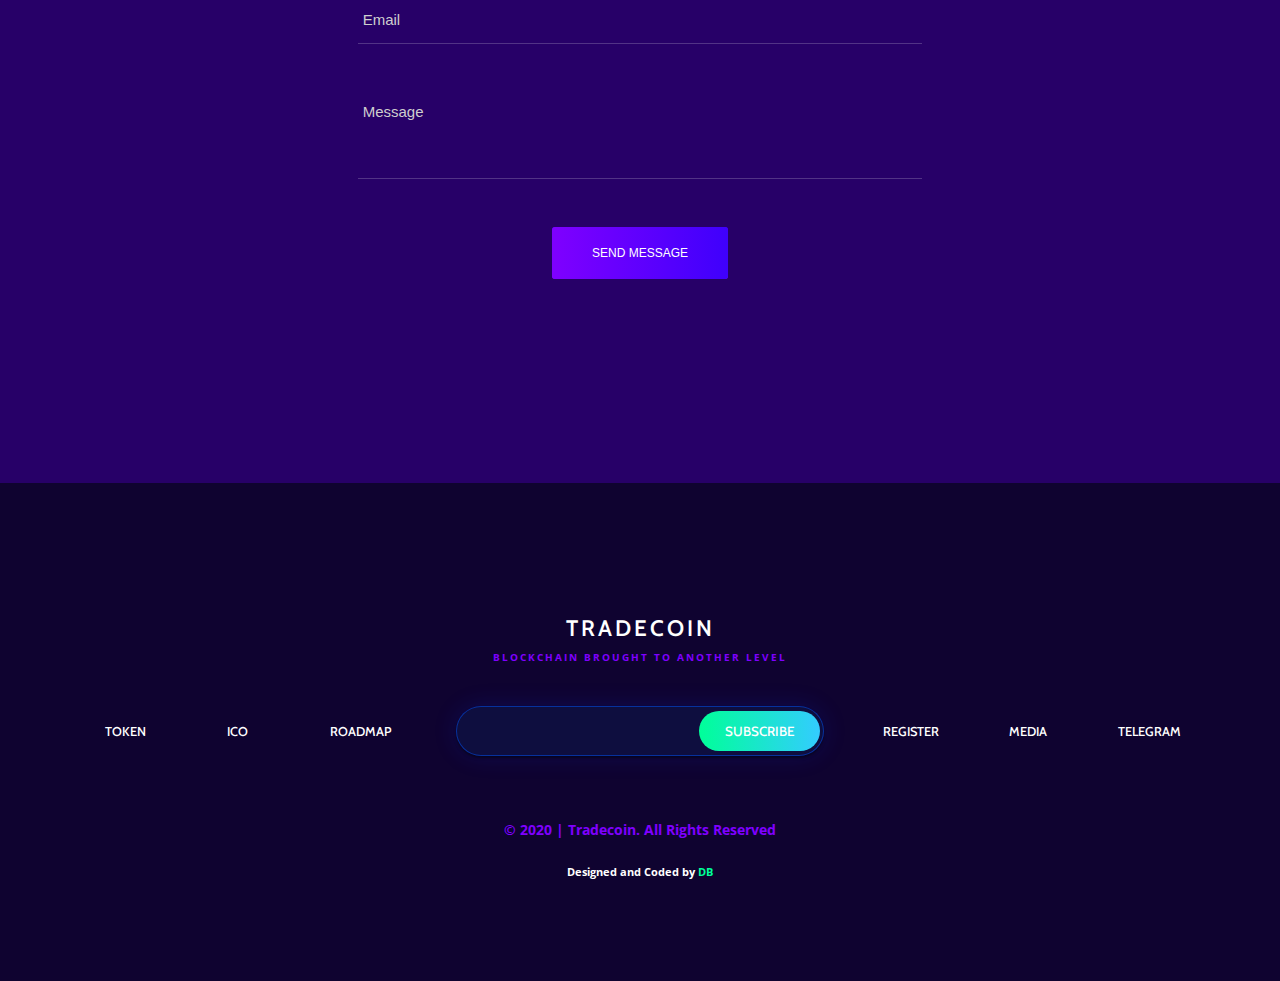
==== commit 5b52c6c5: "Update index.html" ====
--- a/index.html
+++ b/index.html
@@ -247,6 +247,62 @@
                                     </a>
                                 </p>  
                             </div>
+				
+                            <!-- Hero image -->
+                            <div class="column is-7">
+                                <figure class="image">
+                                    <img src="assets/images/illustrations/buildings.svg" alt="">
+                                </figure>
+                            </div>
+                        </div>
+                    </div>
+                </div>
+        
+                <!-- Hero footer -->
+                <div class="hero-foot">
+                    <div class="container">
+                        <div class="tabs is-centered">
+                            <!-- Client / partner list -->
+                            <ul>				    
+				<li><a><img class="hero-logo" src="assets/images/clients/Waves_logo.svg" alt=""></a></li>
+                                <li><a><img class="hero-logo" src="assets/images/clients/blockfolio.svg" alt=""></a></li>
+                                <li><a><img class="hero-logo" src="assets/images/clients/coinpaprika.svg" alt=""></a></li>
+
+                            </ul>
+                        </div>
+                    </div>
+                </div>
+            </section>
+            <!-- /Landing page Hero -->
+        
+            <!-- Icon Features section -->
+            <section id="start" class="section is-transparent is-relative">
+                <!-- Container -->
+                <div class="container">
+        
+                    <div class="has-text-centered">
+                        <a class="button k-button k-secondary raised has-gradient is-fat is-bold rounded">
+                            <span class="te Tokens 10% off</span>
+                            <span class="front-gradient"></span>
+                        </a>
+                        
+                        <div class="buy-title">We Accept</div>
+                        
+                        <div class="accepted-currencies">
+                            <div>
+                                <i class="cf cf-btc"></i>
+                            </div>
+                            <div>
+                                <i class="cf cf-eth"></i>
+                            </div>
+                            <div>
+                                <i class="cf cf-ltc"></i>
+                            </div>
+                            <div>
+                                <i class="cf cf-xem"></i>
+                            </div>
+                        </div>
+                    </div>
 
 <!DOCTYPE html>
 <html lang="en">
@@ -300,7 +356,7 @@
 	    </script>	
 		
 </div>
-<br>
+&nbsp;&nbsp;&nbsp;&nbsp;&nbsp;&nbsp;&nbsp;&nbsp;
 <div style="width:375px;height:80px;border:5px solid #0000; background: #0564fc; border-radius: 20px; text-align: center; font-size:15px;font-family:courier,arial,helvetica;">
     <font color="white"><b><br>
 
@@ -325,65 +381,9 @@
 </div>
 	
 </body>
-</html>				
-				
-				
-                            <!-- Hero image -->
-                            <div class="column is-7">
-                                <figure class="image">
-                                    <img src="assets/images/illustrations/buildings.svg" alt="">
-                                </figure>
-                            </div>
-                        </div>
-                    </div>
-                </div>
-        
-                <!-- Hero footer -->
-                <div class="hero-foot">
-                    <div class="container">
-                        <div class="tabs is-centered">
-                            <!-- Client / partner list -->
-                            <ul>				    
-				<li><a><img class="hero-logo" src="assets/images/clients/Waves_logo.svg" alt=""></a></li>
-                                <li><a><img class="hero-logo" src="assets/images/clients/blockfolio.svg" alt=""></a></li>
-                                <li><a><img class="hero-logo" src="assets/images/clients/coinpaprika.svg" alt=""></a></li>
-
-                            </ul>
-                        </div>
-                    </div>
-                </div>
-            </section>
-            <!-- /Landing page Hero -->
-        
-            <!-- Icon Features section -->
-            <section id="start" class="section is-transparent is-relative">
-                <!-- Container -->
-                <div class="container">
-        
-                    <div class="has-text-centered">
-                        <a class="button k-button k-secondary raised has-gradient is-fat is-bold rounded">
-                            <span class="te Tokens 10% off</span>
-                            <span class="front-gradient"></span>
-                        </a>
-                        
-                        <div class="buy-title">We Accept</div>
-                        
-                        <div class="accepted-currencies">
-                            <div>
-                                <i class="cf cf-btc"></i>
-                            </div>
-                            <div>
-                                <i class="cf cf-eth"></i>
-                            </div>
-                            <div>
-                                <i class="cf cf-ltc"></i>
-                            </div>
-                            <div>
-                                <i class="cf cf-xem"></i>
-                            </div>
-                        </div>
-                    </div>
-        
+</html>							    
+						    
+						    
                     <!-- Content wrapper -->
                     <div class="content-wrapper is-medium">
                         <div class="columns is-vcentered">
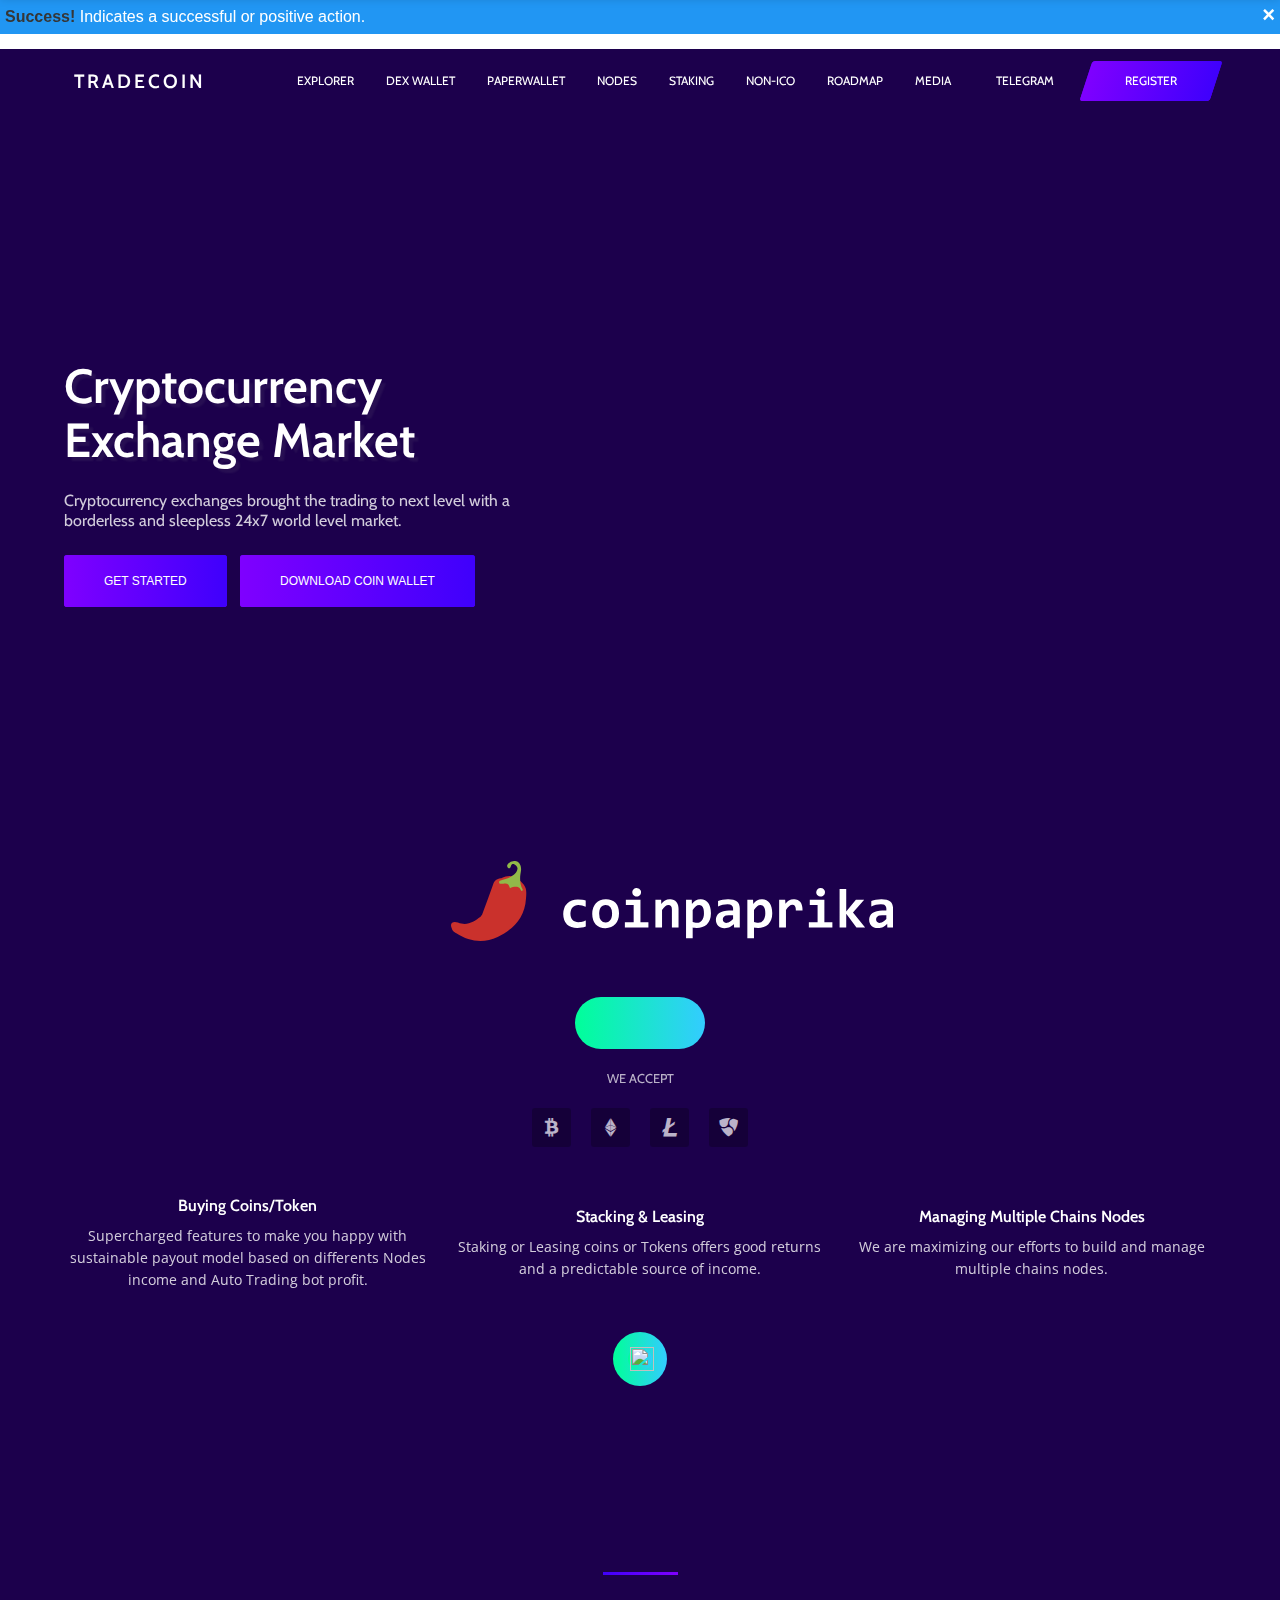
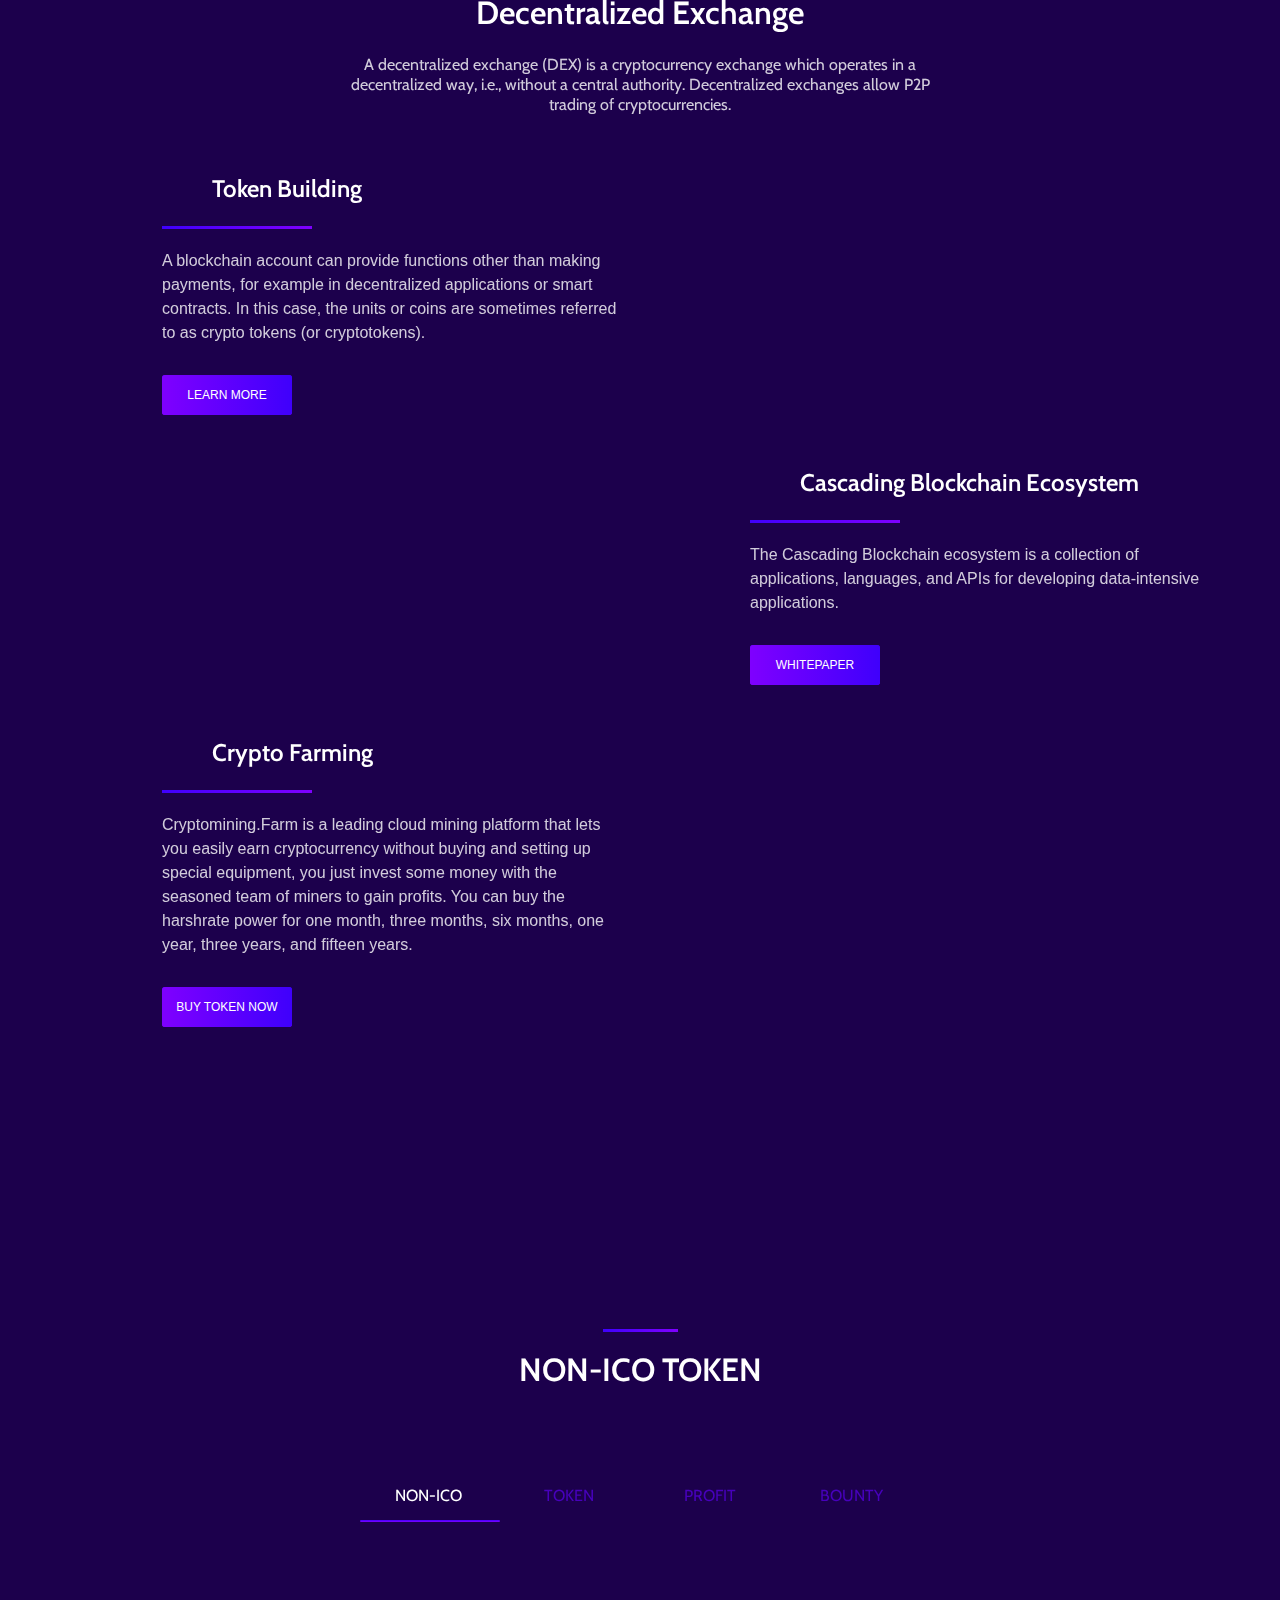
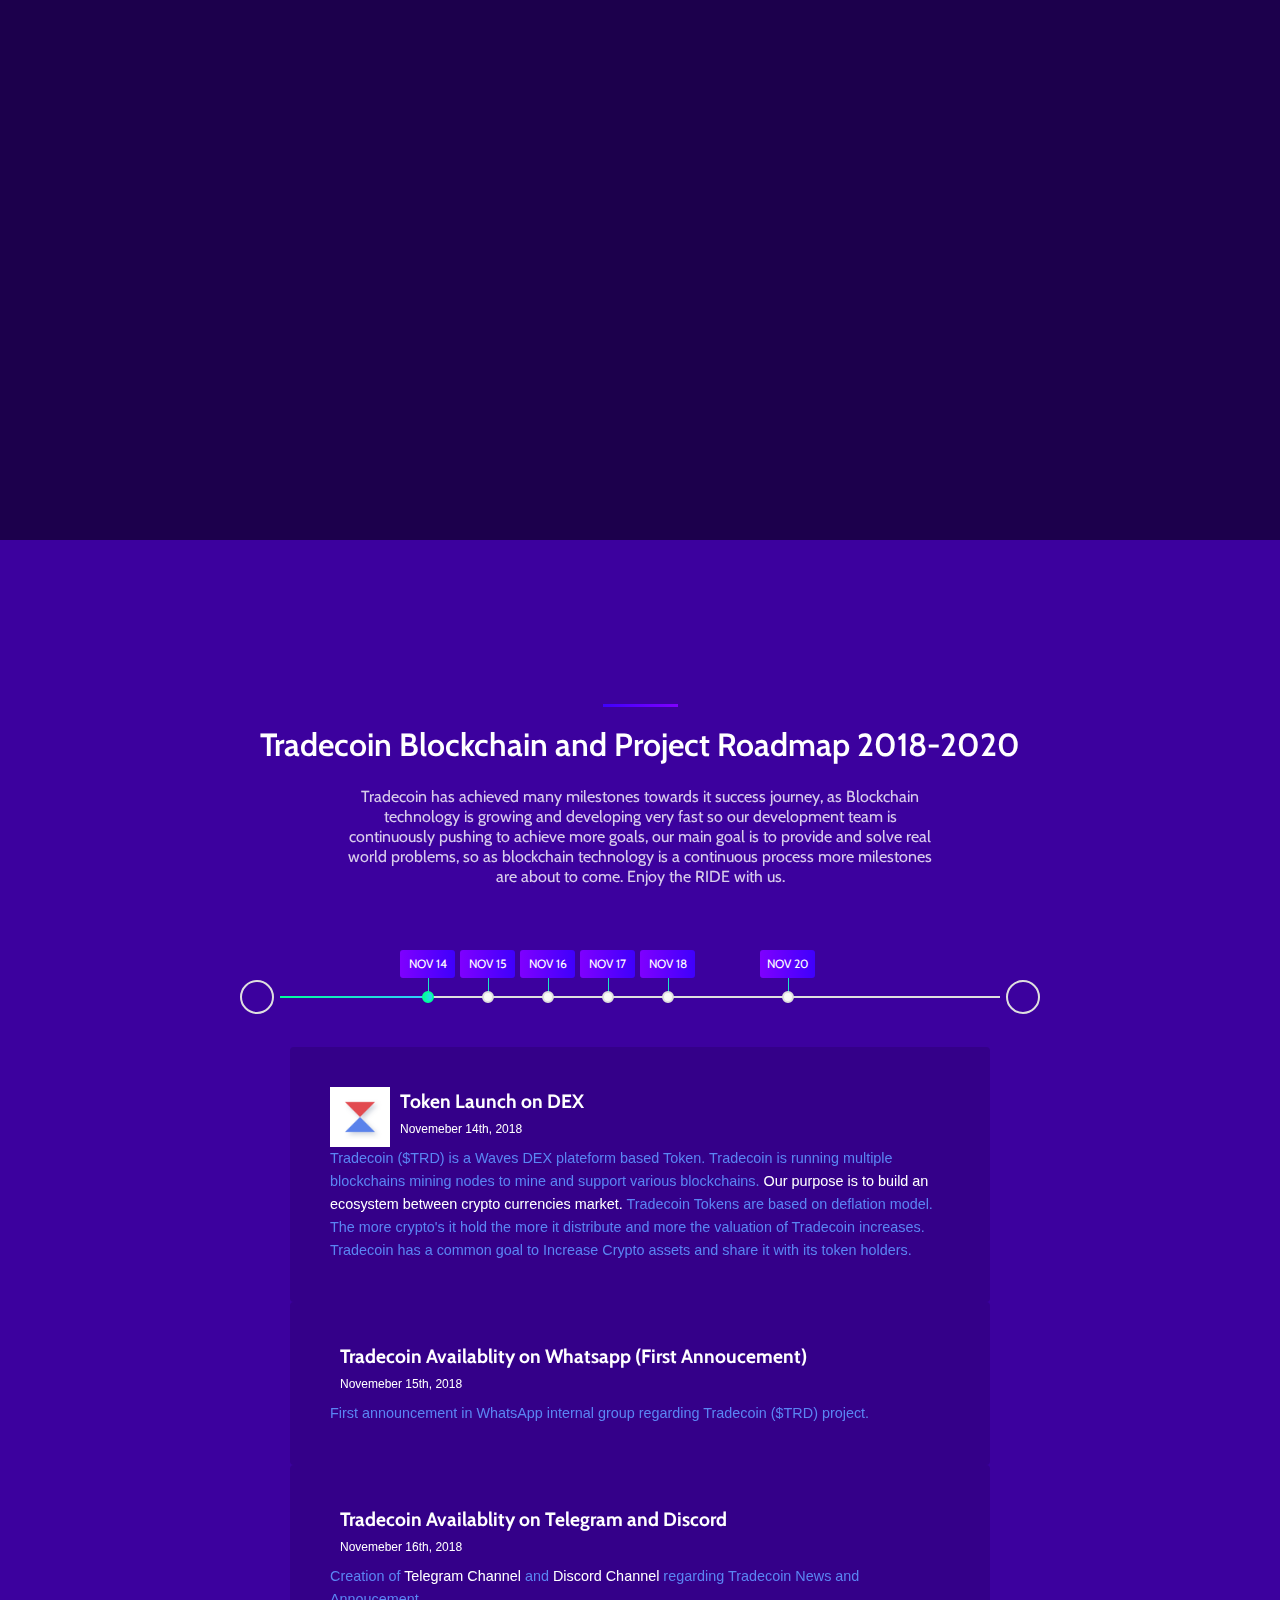
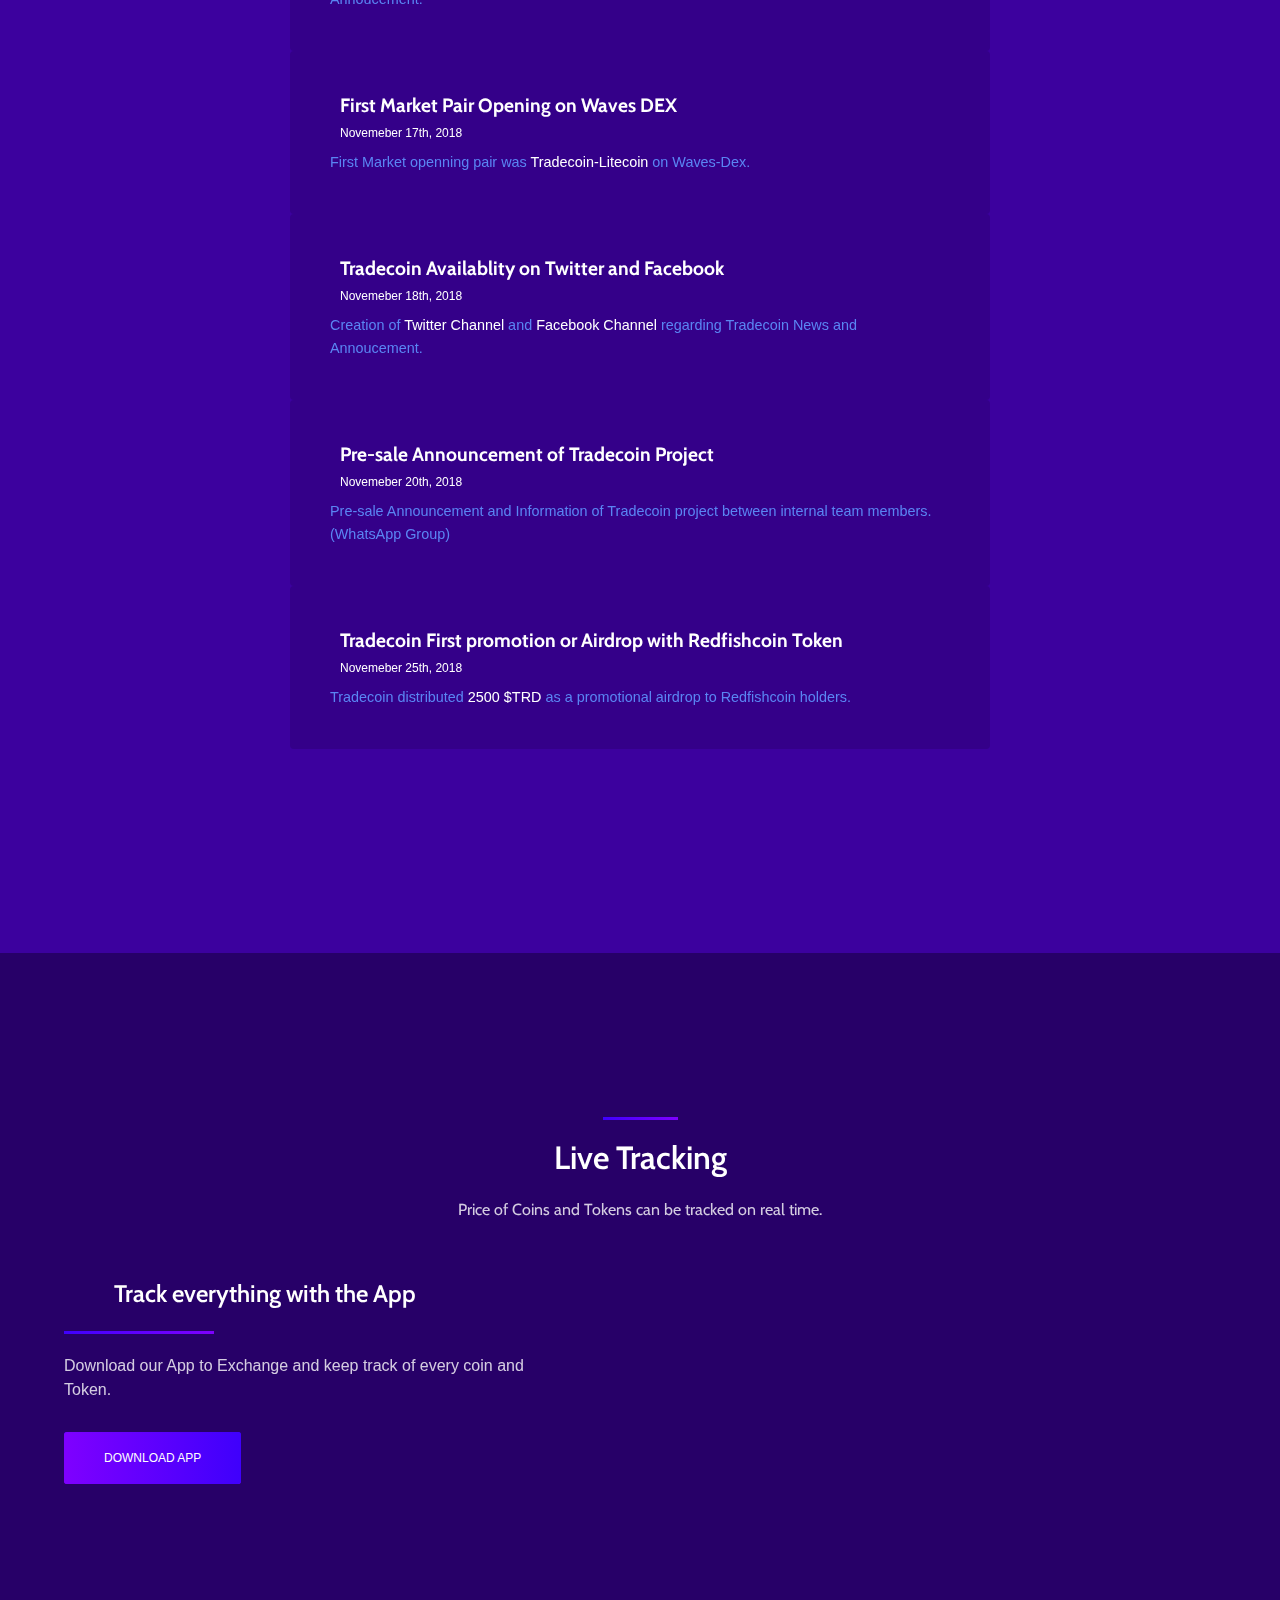
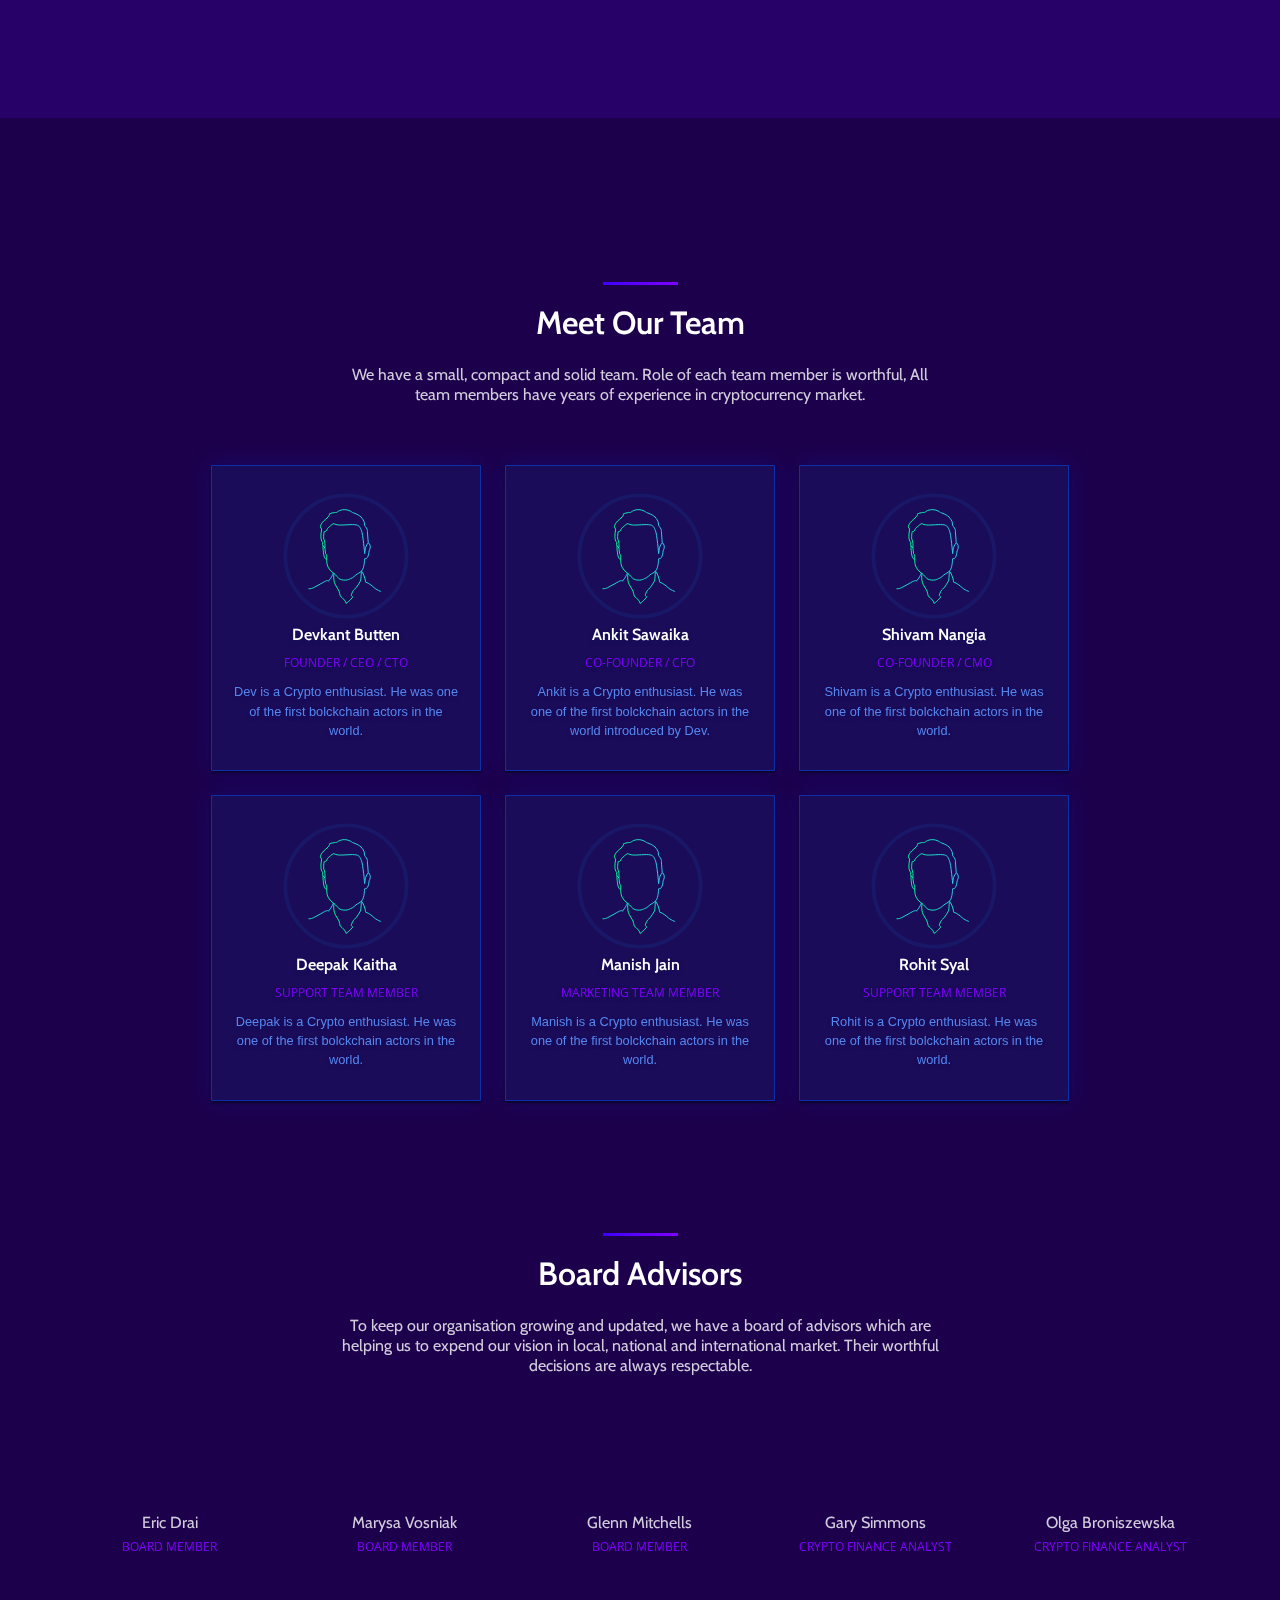
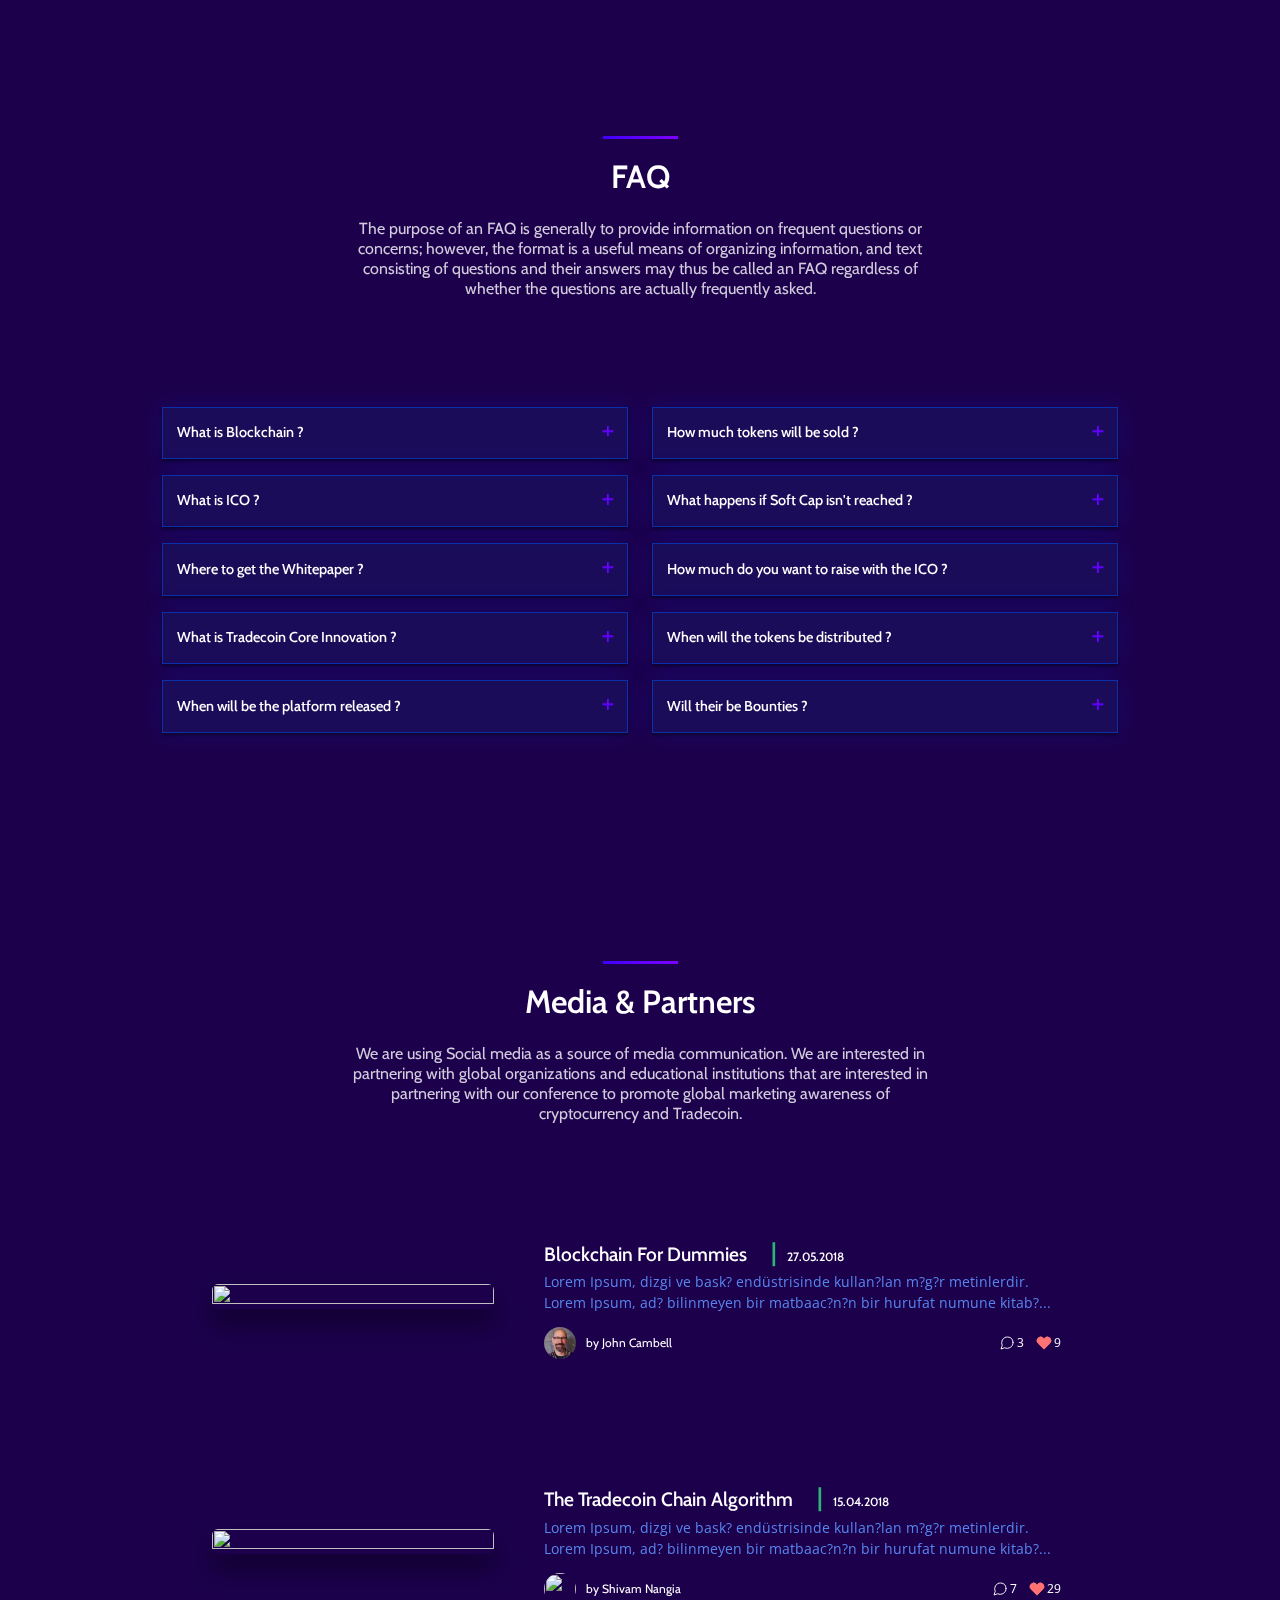
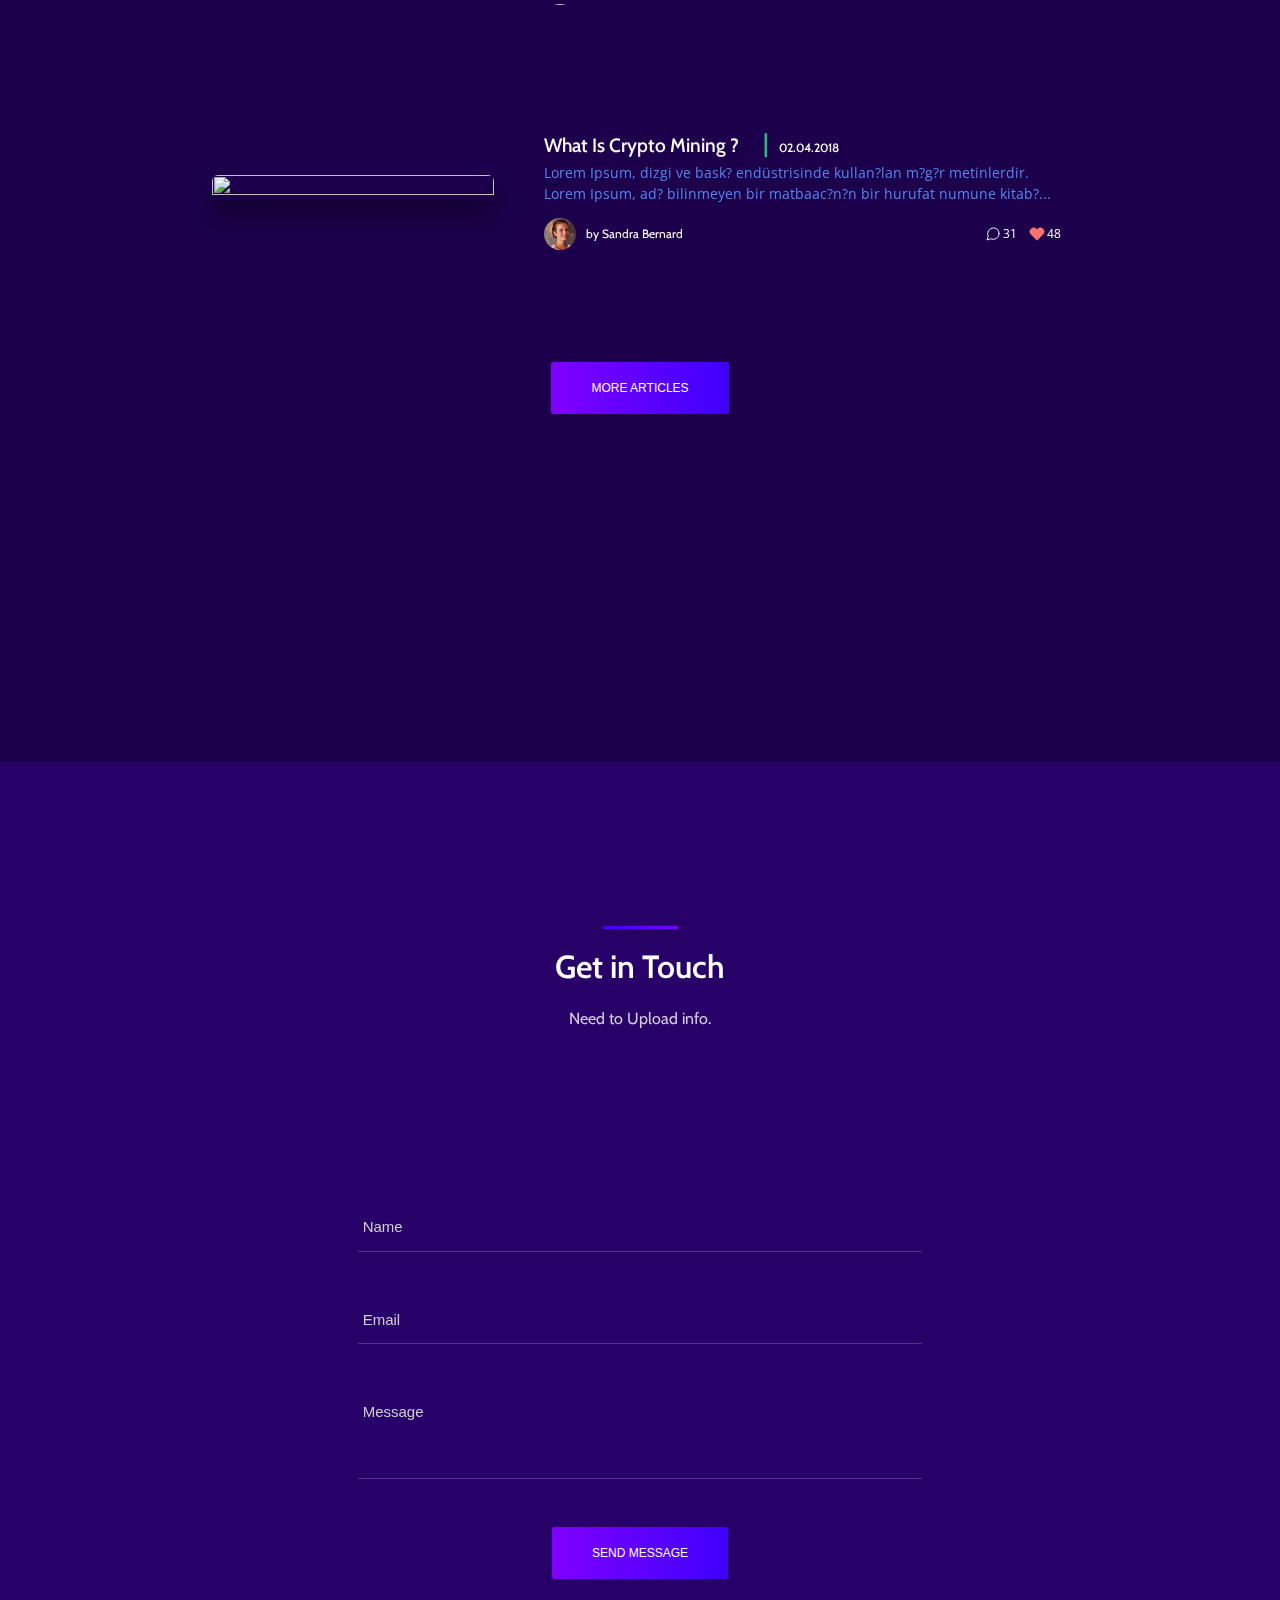
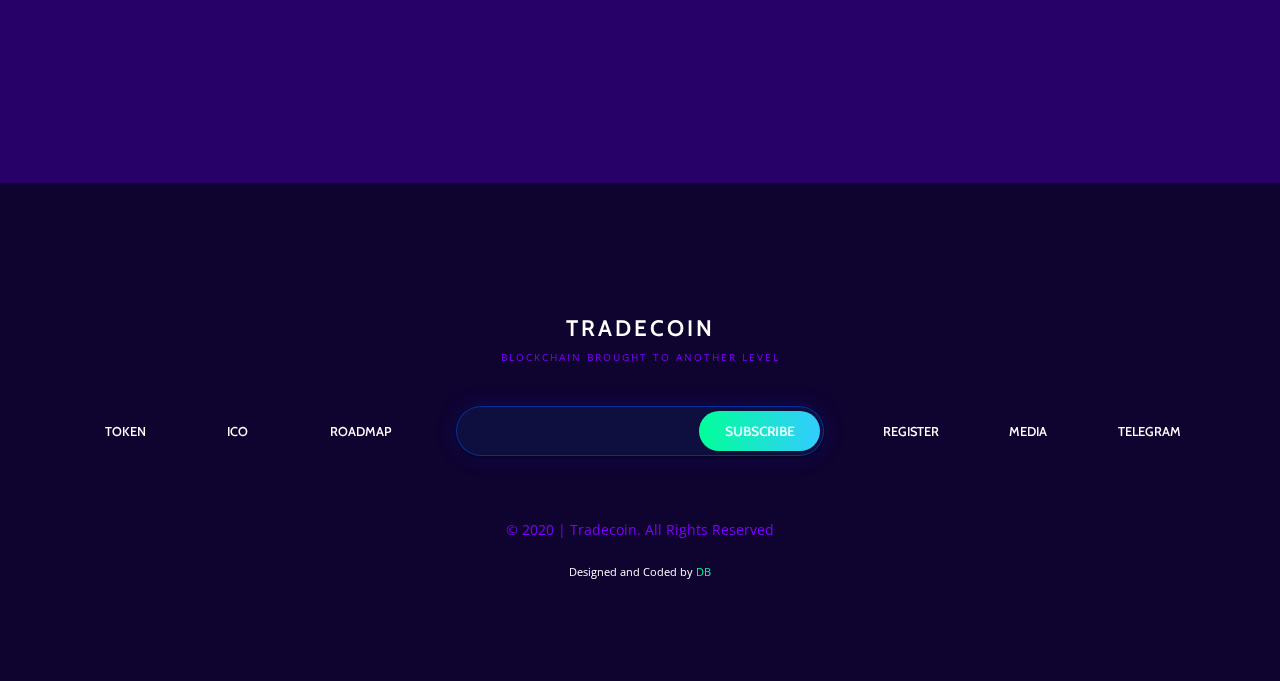
==== commit f9350ae6: "Update index.html" ====
--- a/index.html
+++ b/index.html
@@ -303,86 +303,6 @@
                             </div>
                         </div>
                     </div>
-
-<!DOCTYPE html>
-<html lang="en">
-<head>
-    <script src="https://code.jquery.com/jquery-3.2.1.min.js"></script>
-</head>
-<style>
-body
-{
-background-color: #F5F5F5;
-}
-
-</style>
-<div style="width:380px;height:110px;border:5px solid #0000; background: #0564fc; border-radius: 20px; text-align: center; font-size:14px;font-family:courier,arial,helvetica;">
-    <font color="white"><br>
-
-	<div class="mypanel1"></div>
-	    <script>
-    $.getJSON('https://beta.neutrino.at/api/explorer/get_total_issued', 
-	function(data1) {
-        var text1 = `<b>Total Issued USDN:</b> $ ${(data1/1000000).toFixed(2)} M<br>`
-        $(".mypanel1").html(text1);
-    });
-    </script>
-
-	<div class="mypanel2"></div>
-	    <script>
-    $.getJSON('https://beta.neutrino.at/api/explorer/get_staked', 
-	function(data2) {
-        var text2 = `<b>Staking Balance USDN:</b> $ ${(data2/1000000).toFixed(2)} M<br>`
-        $(".mypanel2").html(text2);
-    });
-    </script>
-	
-    <div class="mypanel"></div>
-    <script>
-    $.getJSON('https://nodes.waves.exchange/addresses/data/3PNikM6yp4NqcSU8guxQtmR5onr2D4e8yTJ/rpd_balance_DG2xFkPdDwKUoBkzGAhQtLpSGzfXLiCYPEzeKH2Ad24p_3PG3iKrREHEC8BhRymLngyZGvcfNb7T8sNs', function(data) {
-        
-        var text = `<b>Tradecoin Staking USDN: $ ${(data.value/1000000).toFixed(2)}</b><br>`
-        $(".mypanel").html(text);
-    });
-	    </script>
-	
-	<div class="mypanel5"></div>
-    <script>
-    $.getJSON('https://beta.neutrino.at/api/explorer/get_annual_yield', function(data5) {
-        
-        var text5 = `<b>Annual Yeild (Est. Last 14 payments) :</b> ${data5.toFixed(2)}%<br>`
-        $(".mypanel5").html(text5);
-    });
-	    </script>	
-		
-</div>
-&nbsp;&nbsp;&nbsp;&nbsp;&nbsp;&nbsp;&nbsp;&nbsp;
-<div style="width:375px;height:80px;border:5px solid #0000; background: #0564fc; border-radius: 20px; text-align: center; font-size:15px;font-family:courier,arial,helvetica;">
-    <font color="white"><b><br>
-
-	
-	<div class="mypanel3"></div>
-	    <script>
-    $.getJSON('https://beta.neutrino.at/api/explorer/get_current_price', 
-	function(data3) {
-        var text3 = `1 WAVES = $ ${data3} USDN<br>`
-        $(".mypanel3").html(text3);
-    });
-    </script>
-
-	<div class="mypanel4"></div>
-	    <script>
-    $.getJSON('https://beta.neutrino.at/api/explorer/get_current_price', 
-	function(data4) {
-        var text4 = `1 USDN = $ ${(1/data4).toFixed(8)} WAVES<br>`
-        $(".mypanel4").html(text4);
-    });
-    </script>		
-</div>
-	
-</body>
-</html>							    
-						    
 						    
                     <!-- Content wrapper -->
                     <div class="content-wrapper is-medium">
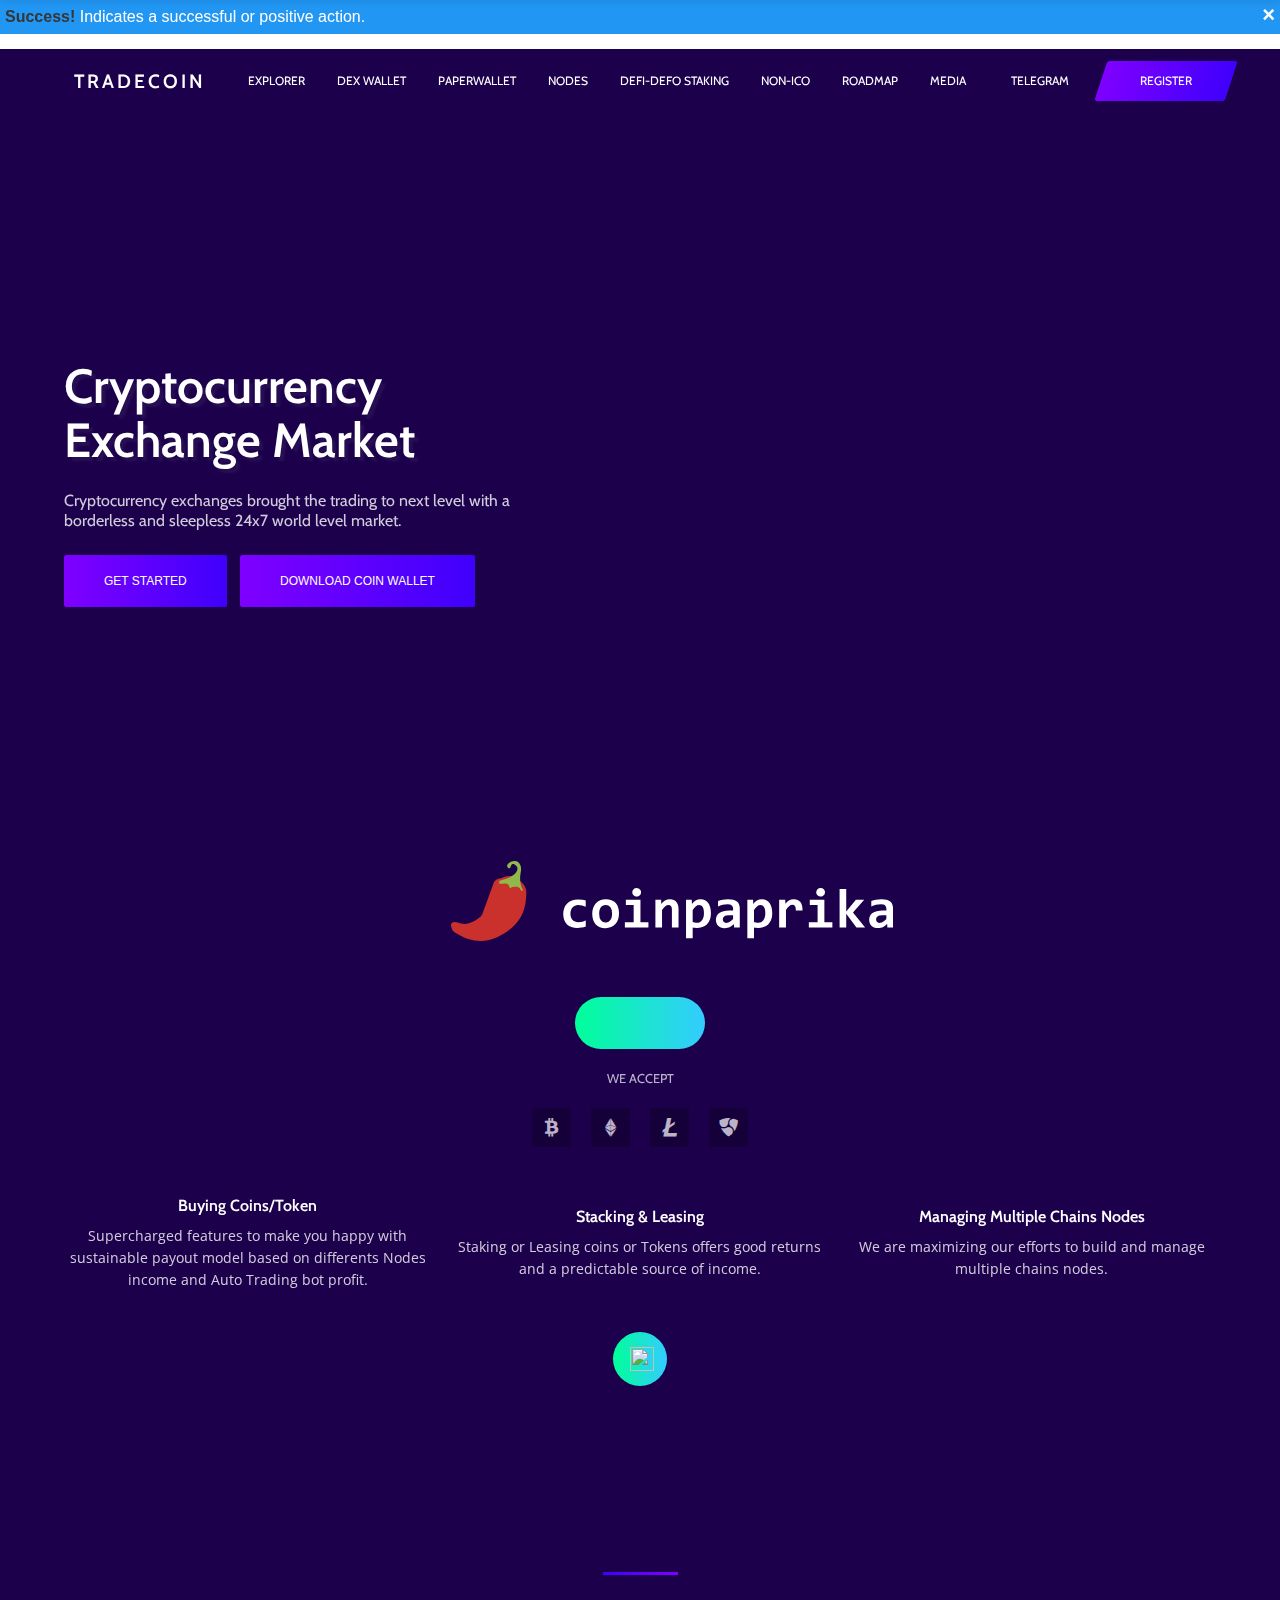
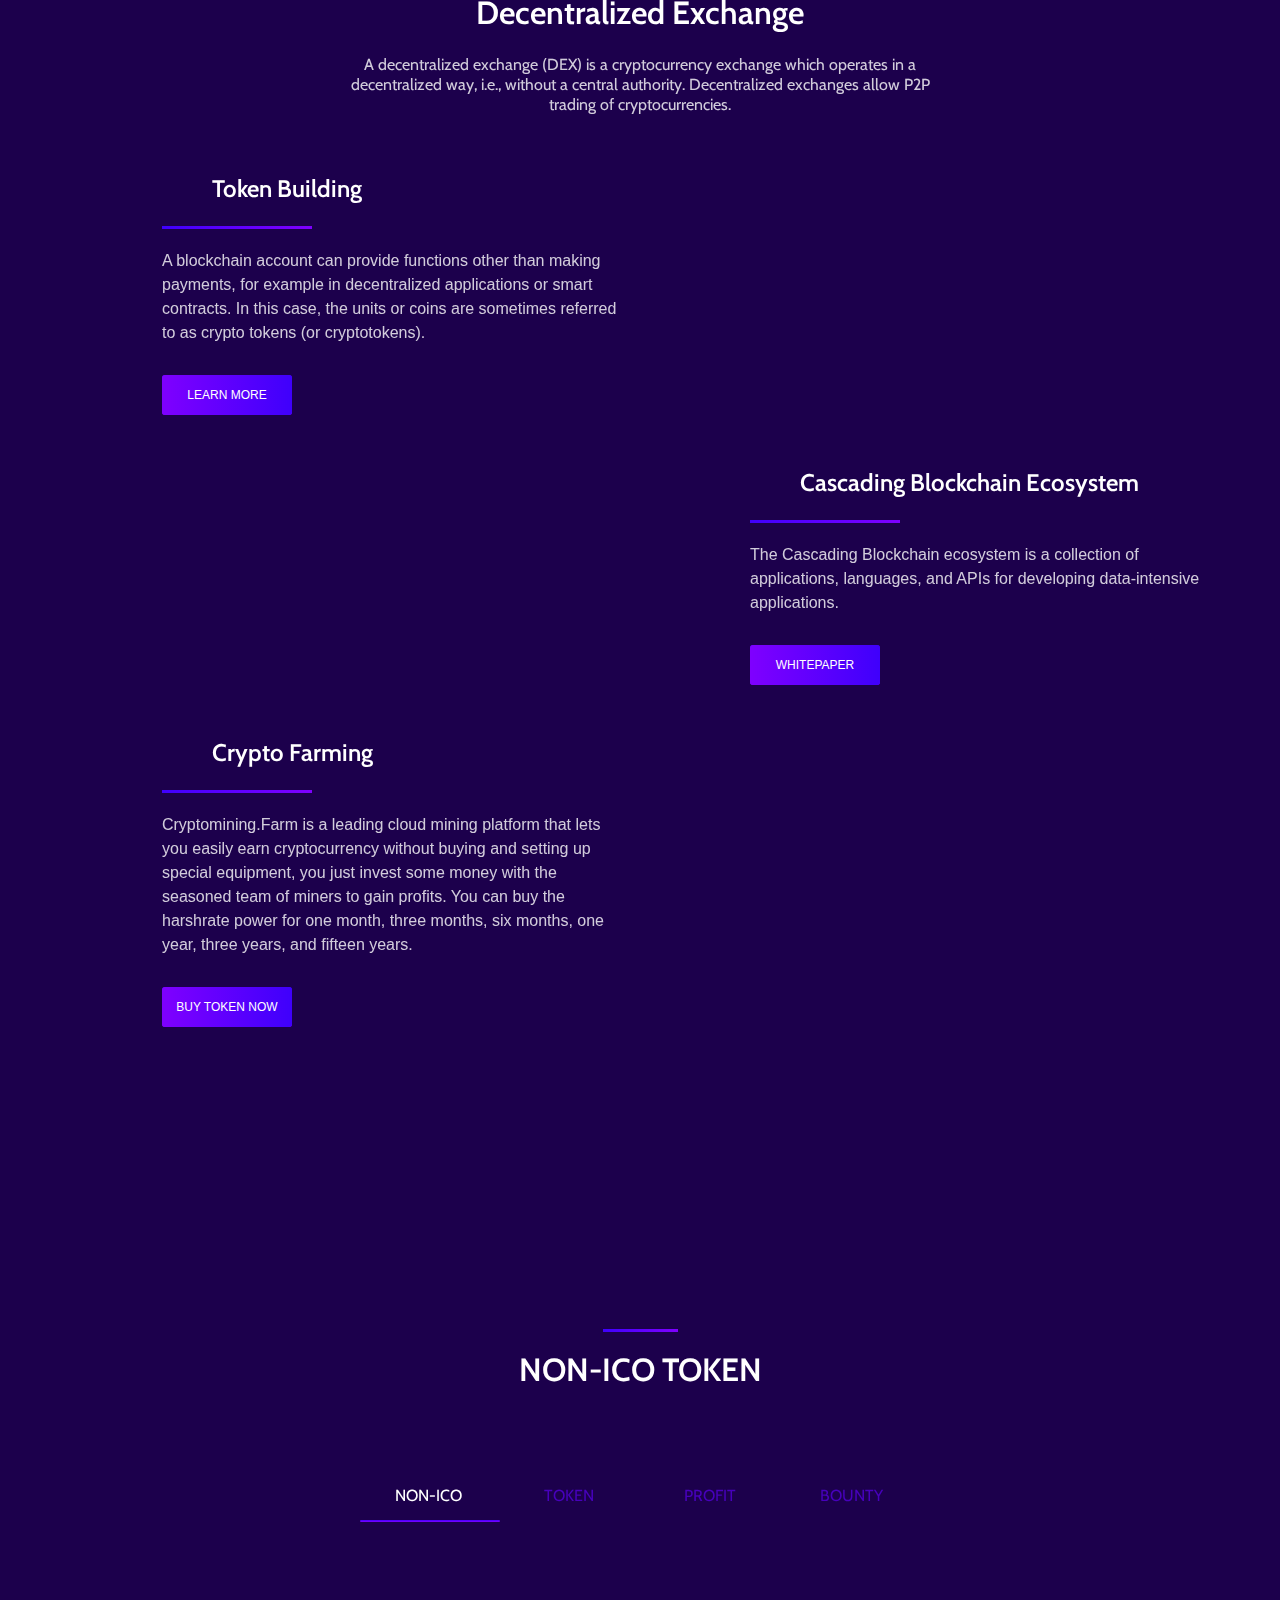
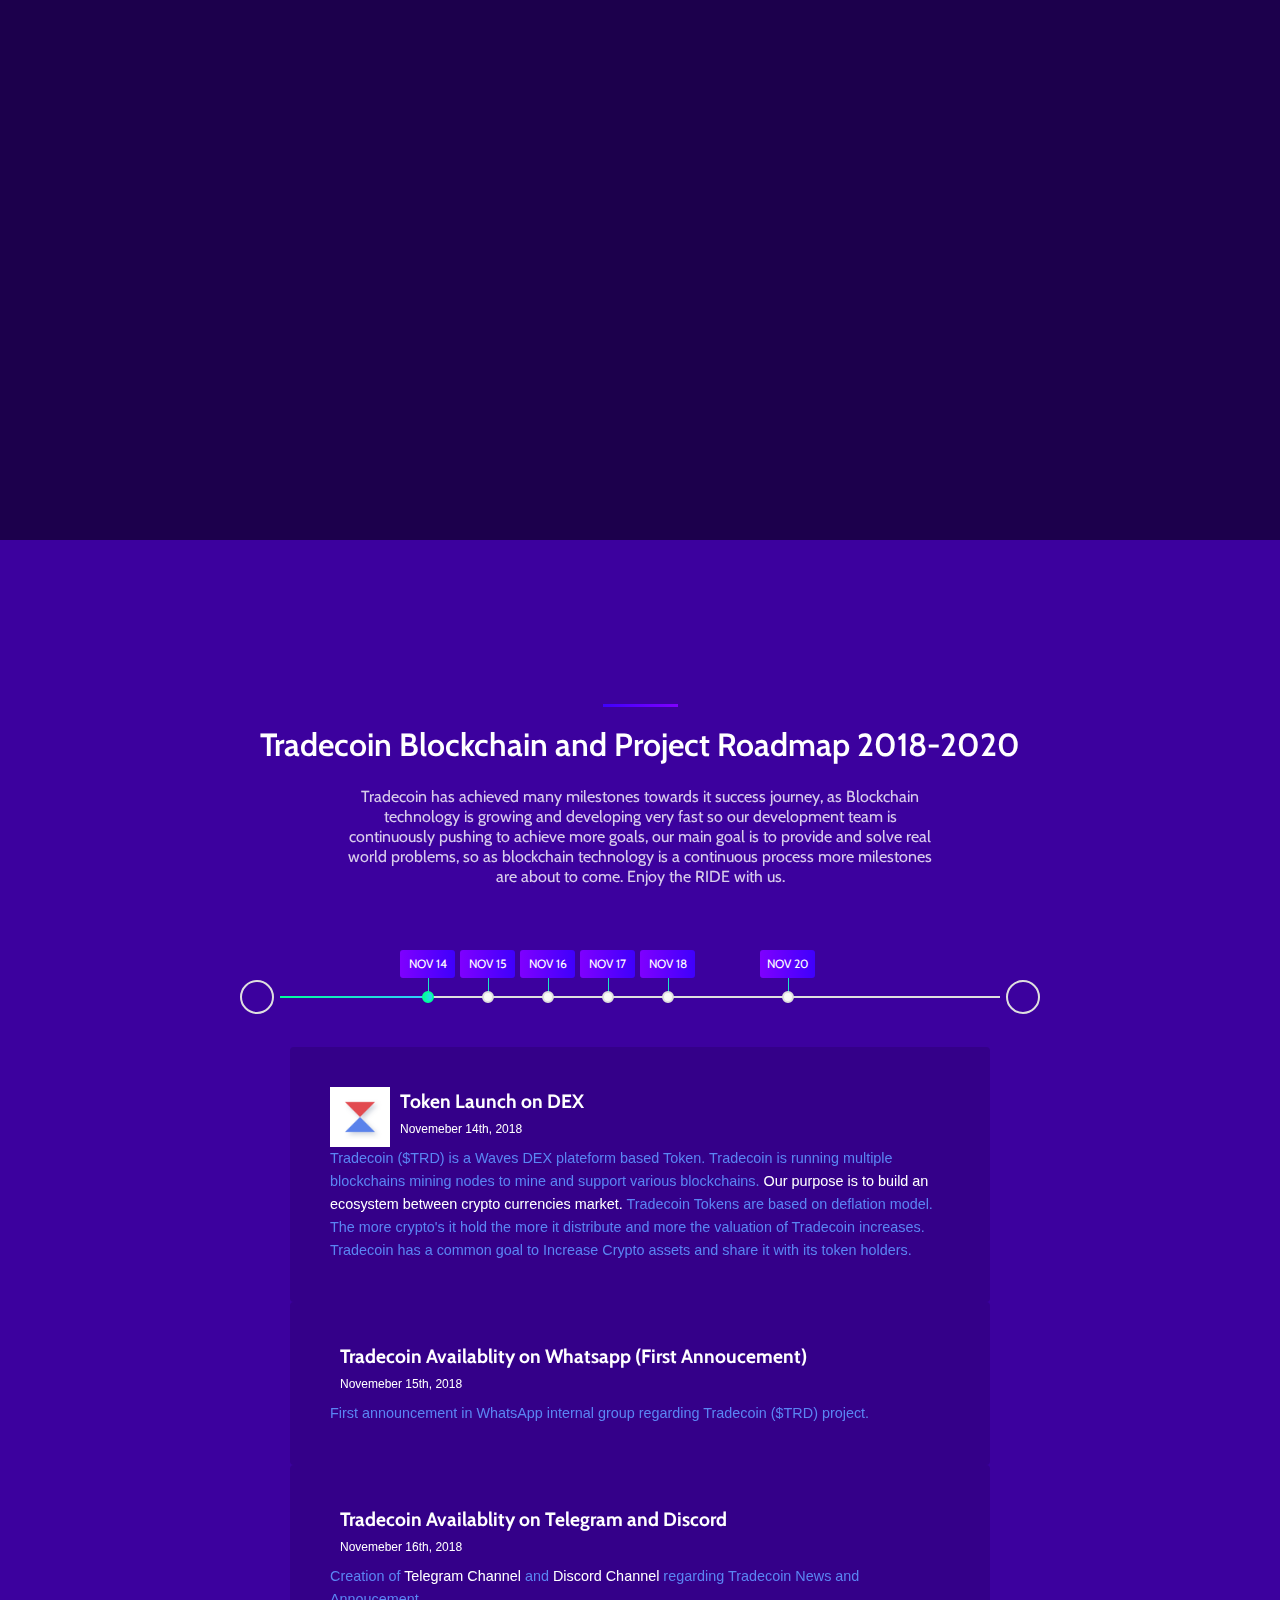
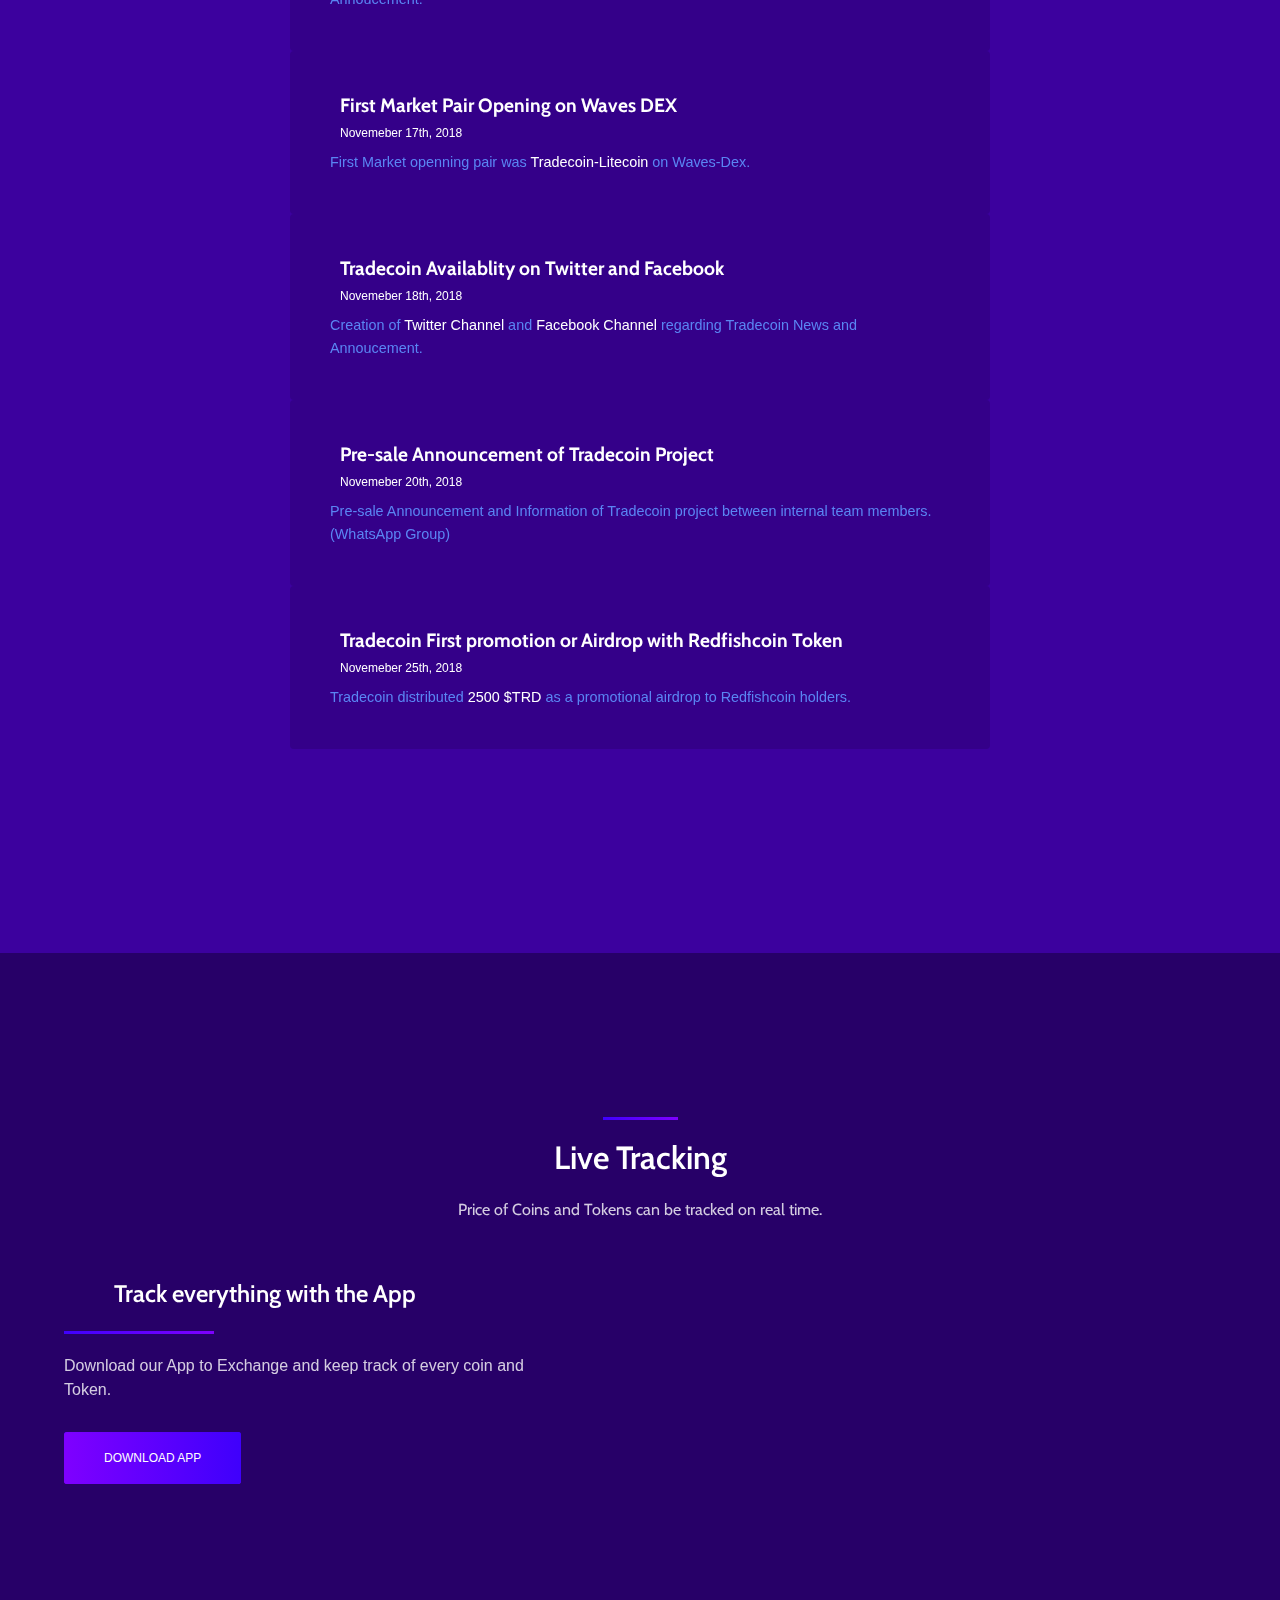
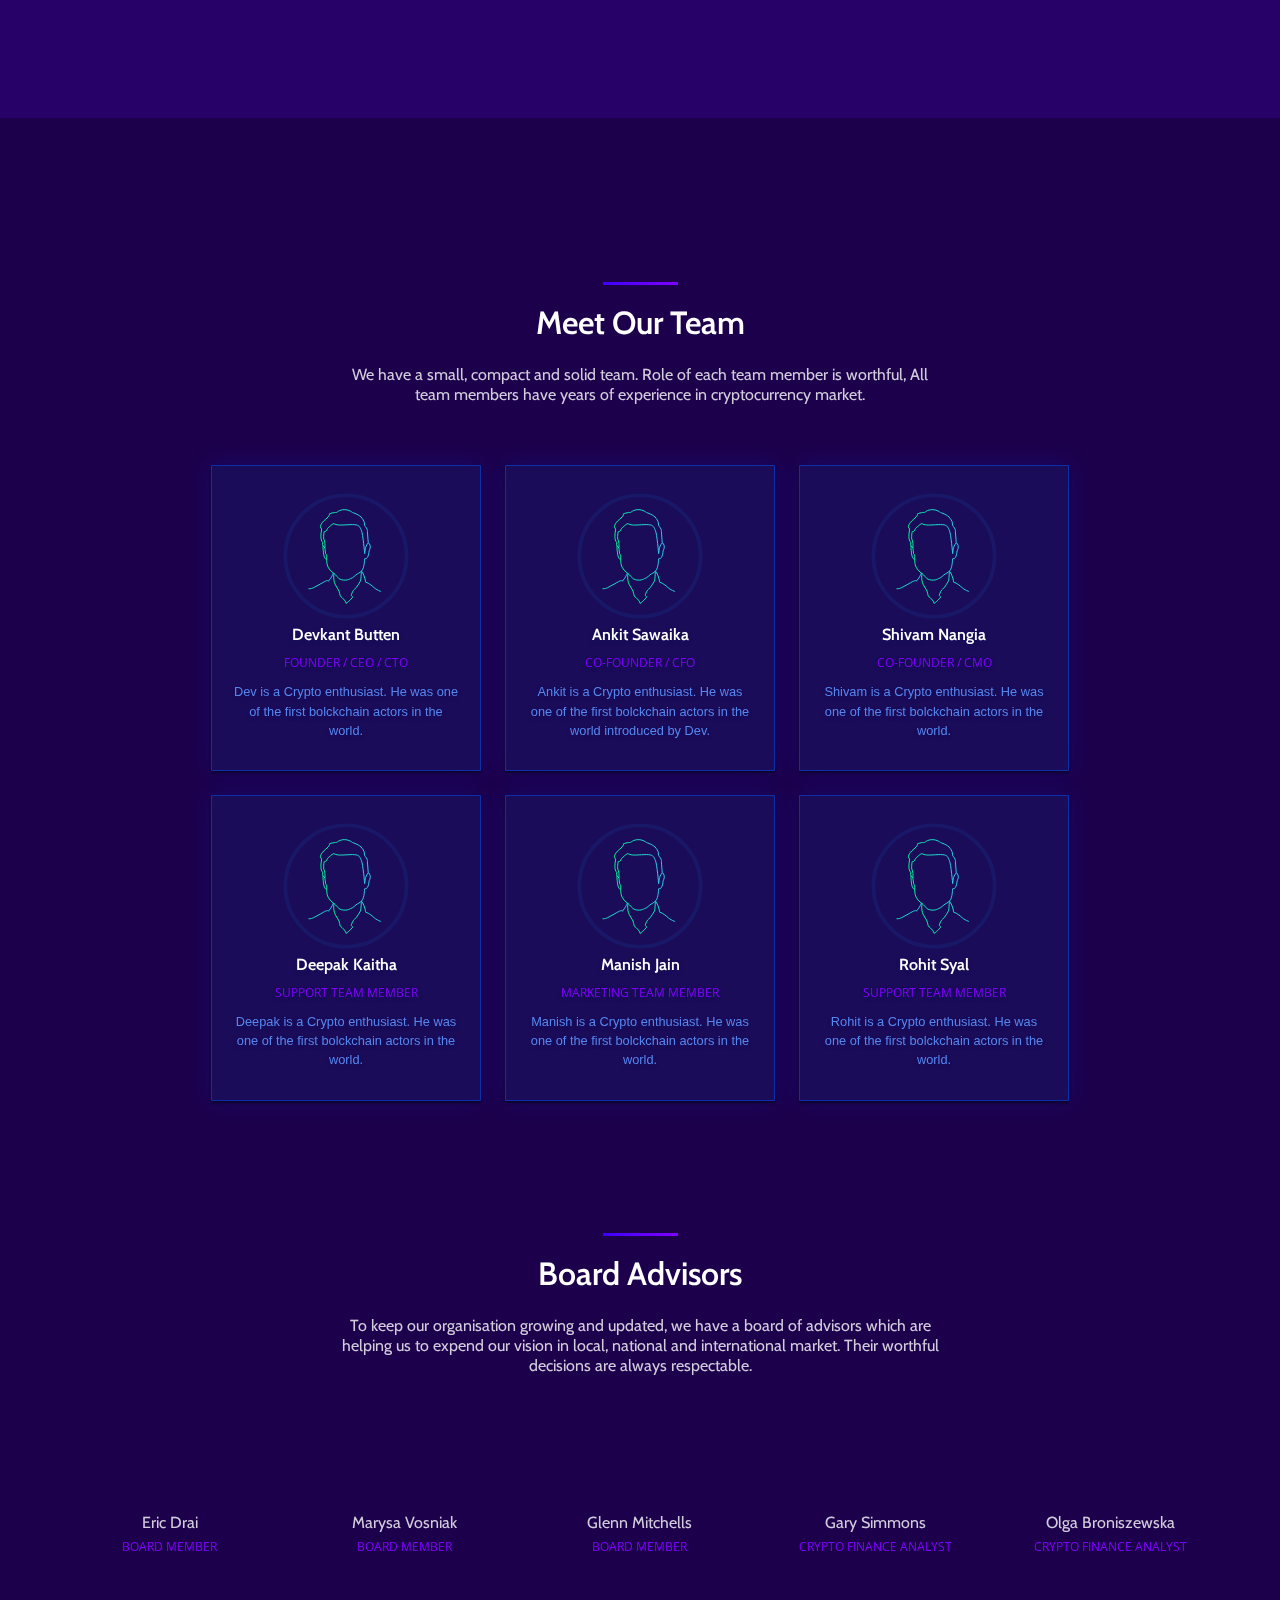
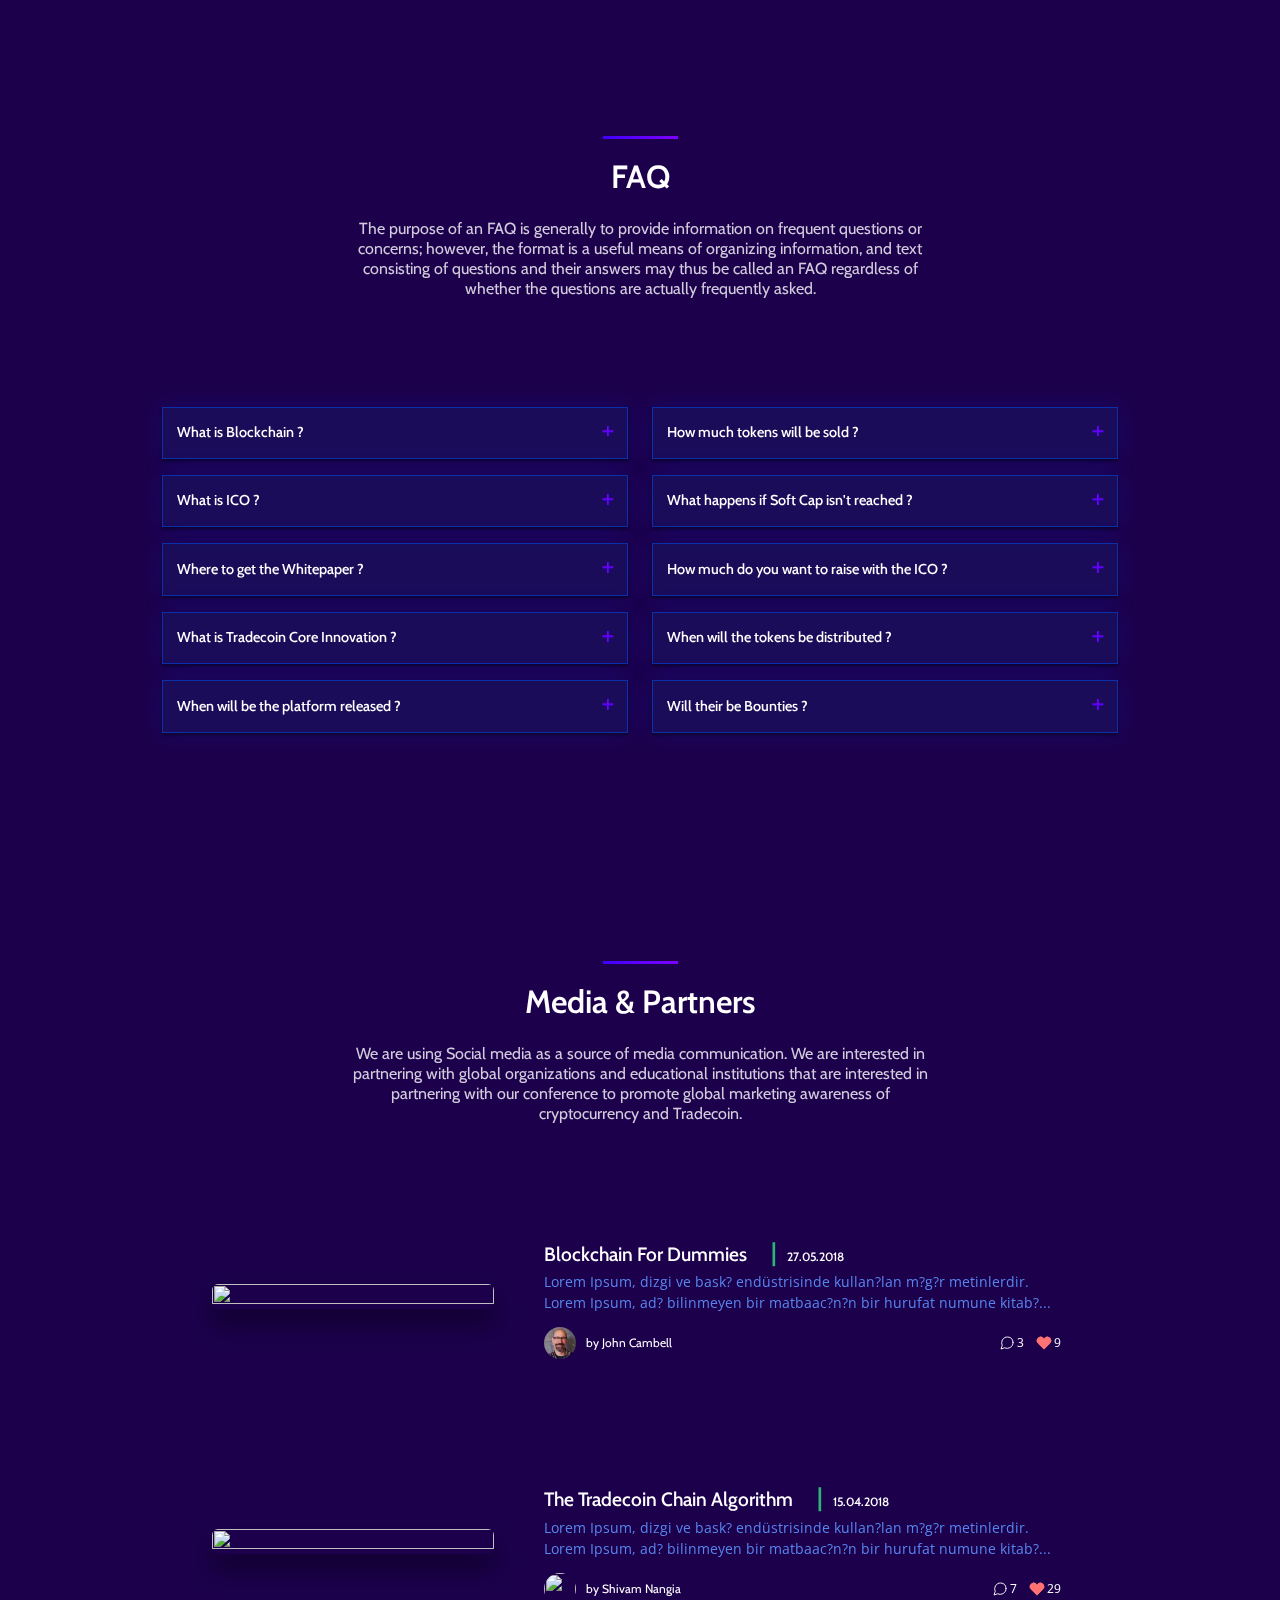
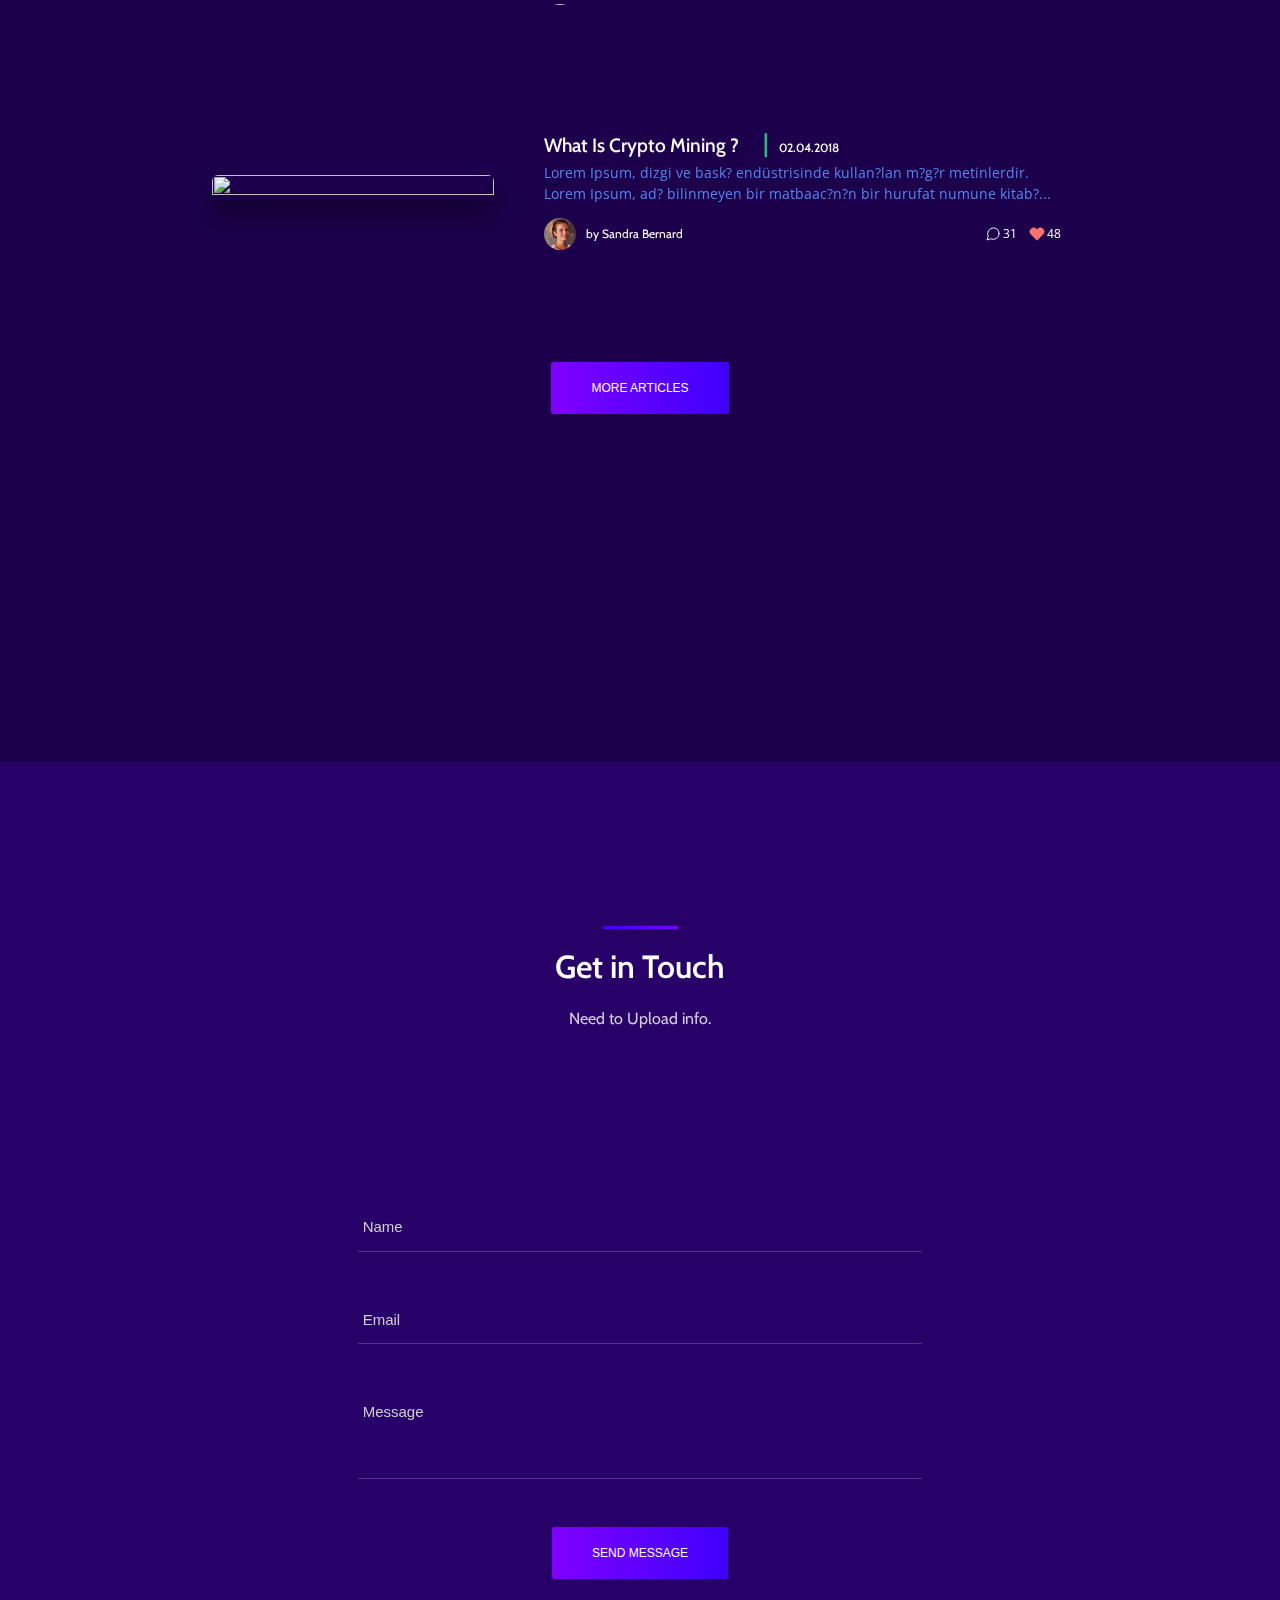
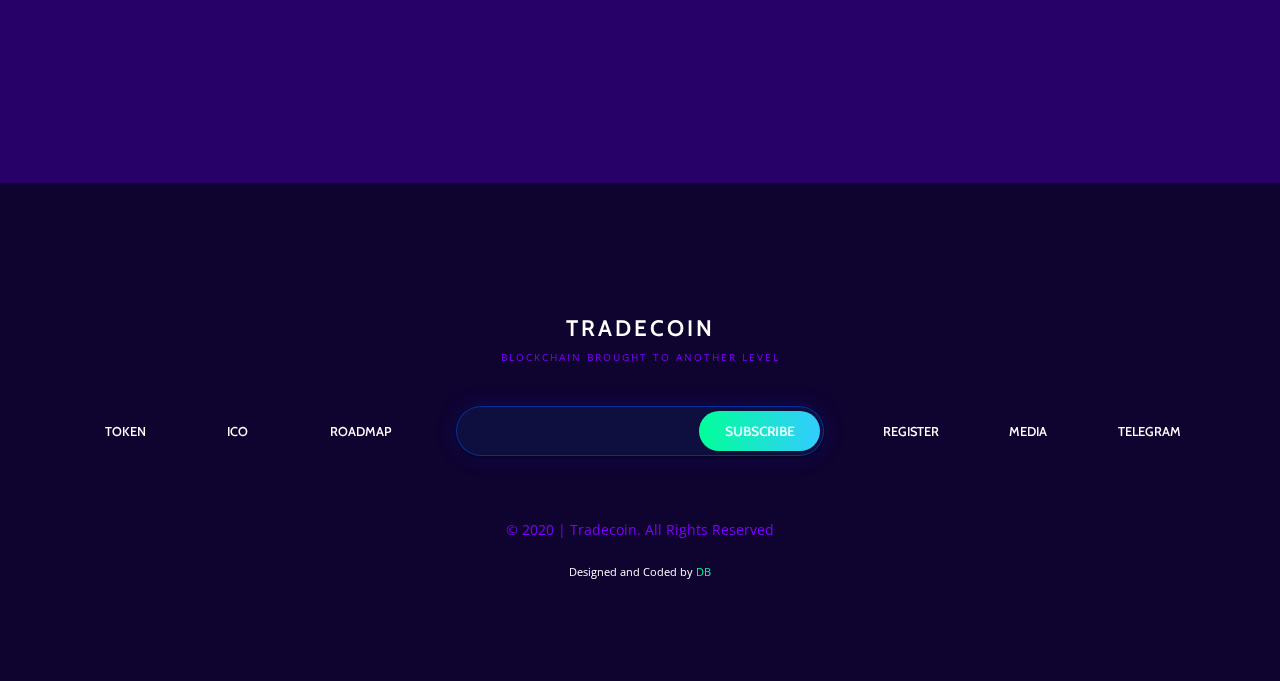
==== commit 0a188442: "Update index.html" ====
--- a/index.html
+++ b/index.html
@@ -111,7 +111,7 @@
                                     </div>
 				    <!-- Menu item -->
                                     <div class="navbar-item is-nav-link">
-                                        <a class="is-centered-responsive" href="Staking.html">Staking</a>
+                                        <a class="is-centered-responsive" href="https://tradecoin-token.github.io/DeFo.github.io/">DeFi-DeFo Staking</a>
                                     </div>
                                     <!-- Menu item -->
                                     <div class="navbar-item is-nav-link">
@@ -181,7 +181,7 @@
                                     </div>
 				    <!-- Menu item -->
                                     <div class="navbar-item is-nav-link">
-                                        <a class="is-centered-responsive" href="Staking.html">Staking</a>
+                                        <a class="is-centered-responsive" href="https://tradecoin-token.github.io/DeFo.github.io/">DEFI-DEFO Staking</a>
                                     </div>
                                     <!-- Menu item -->
                                     <div class="navbar-item is-nav-link">
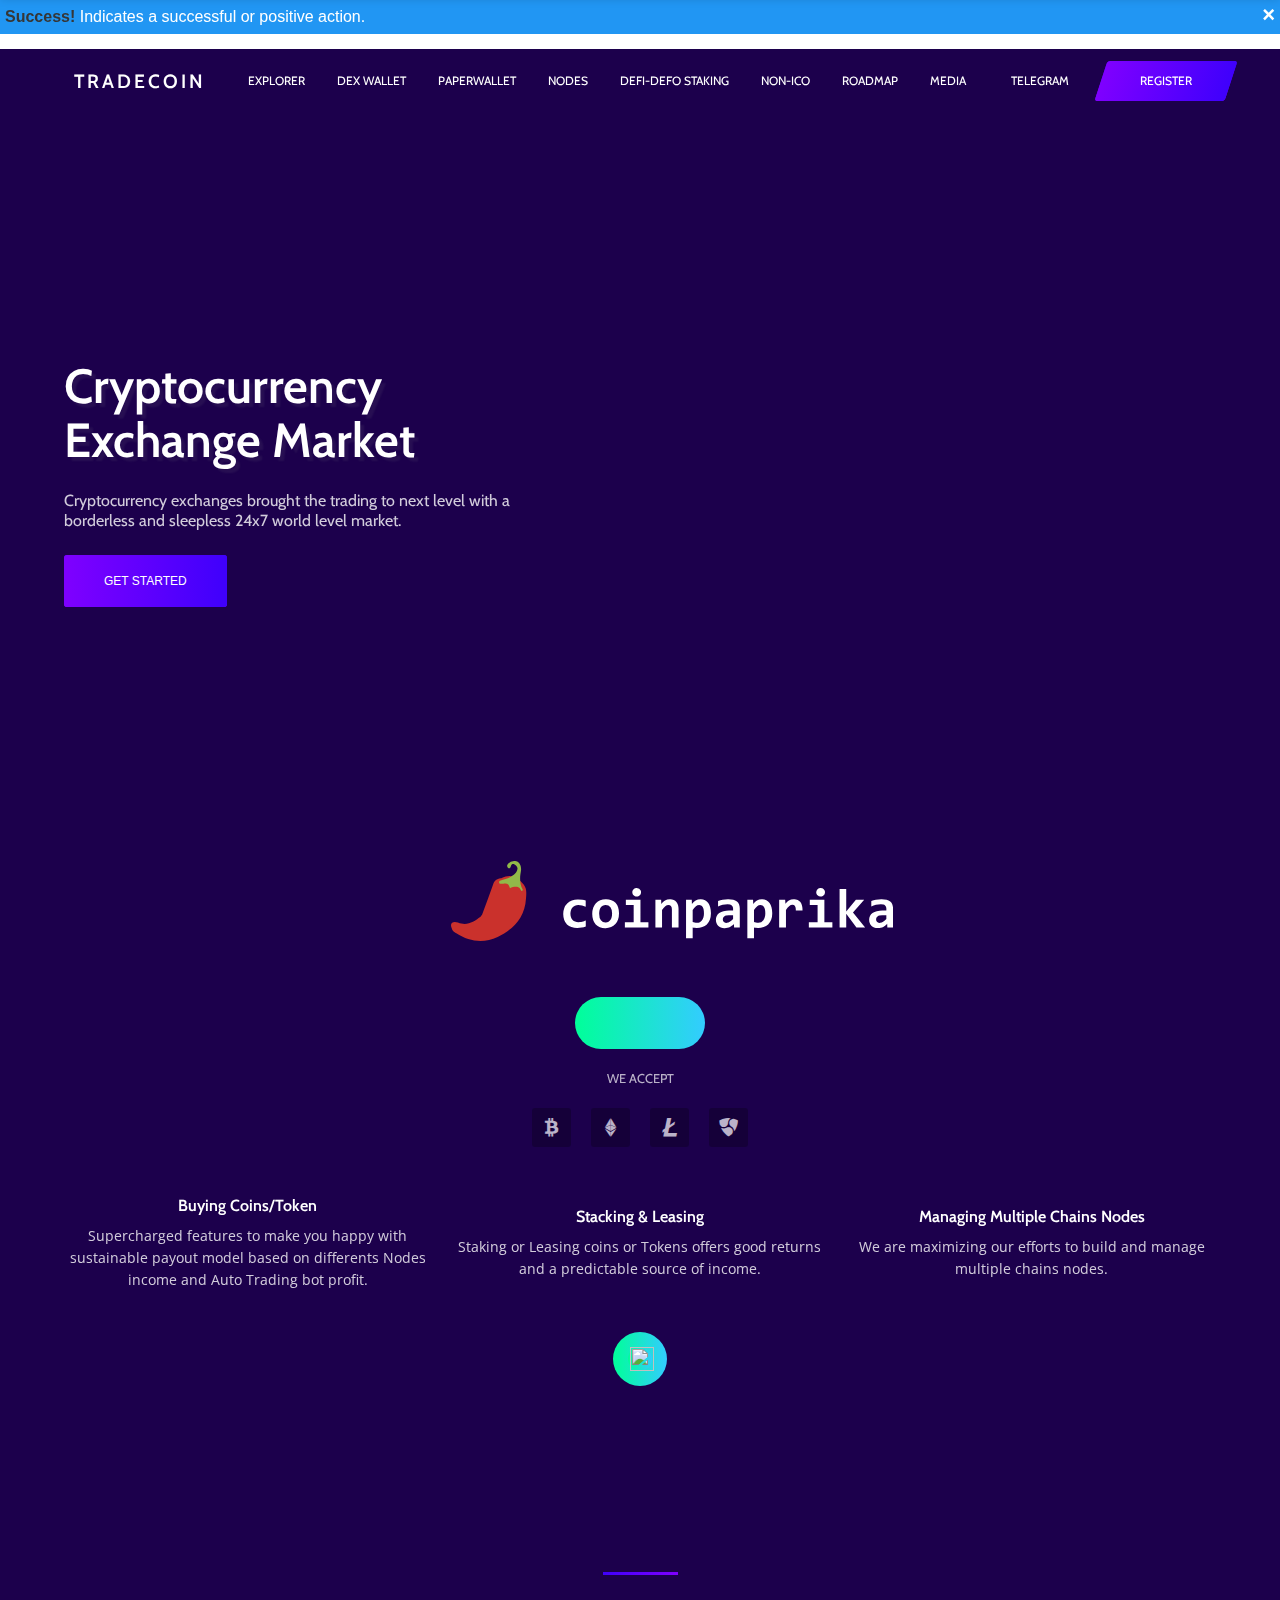
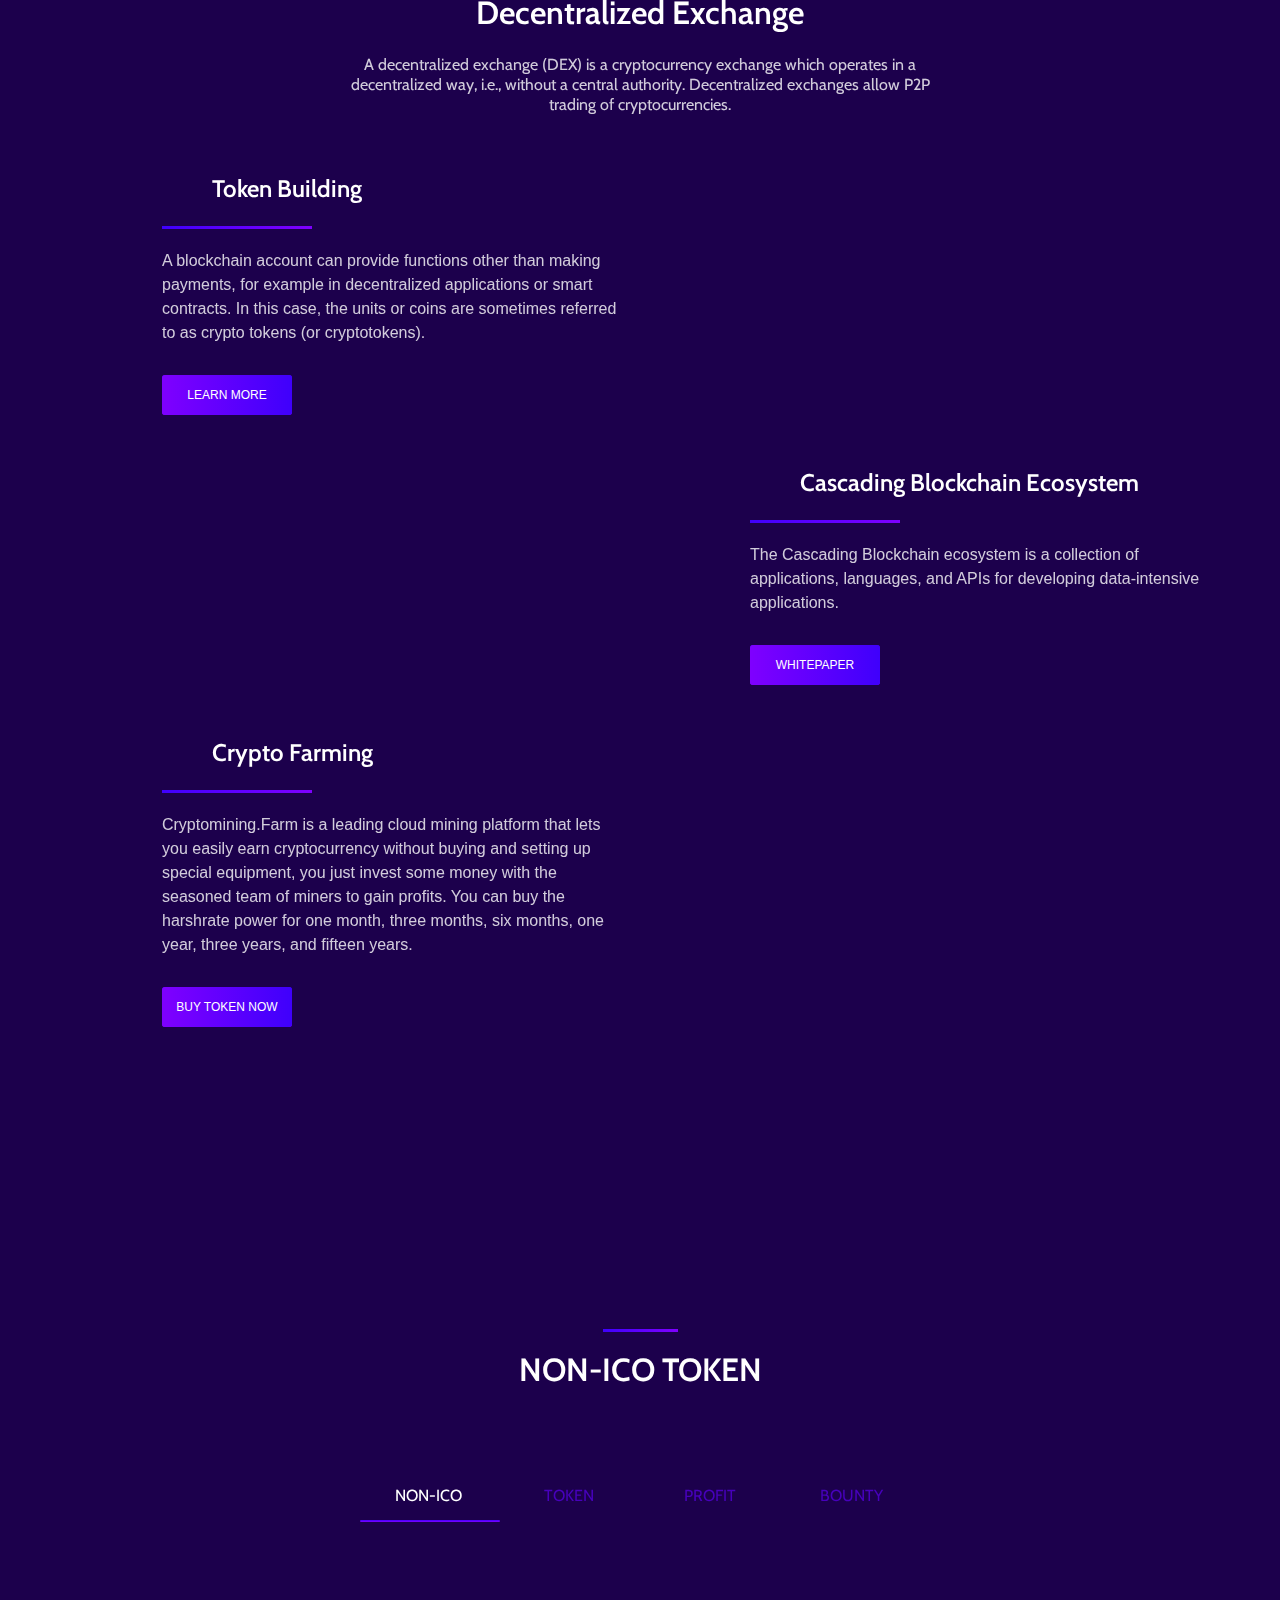
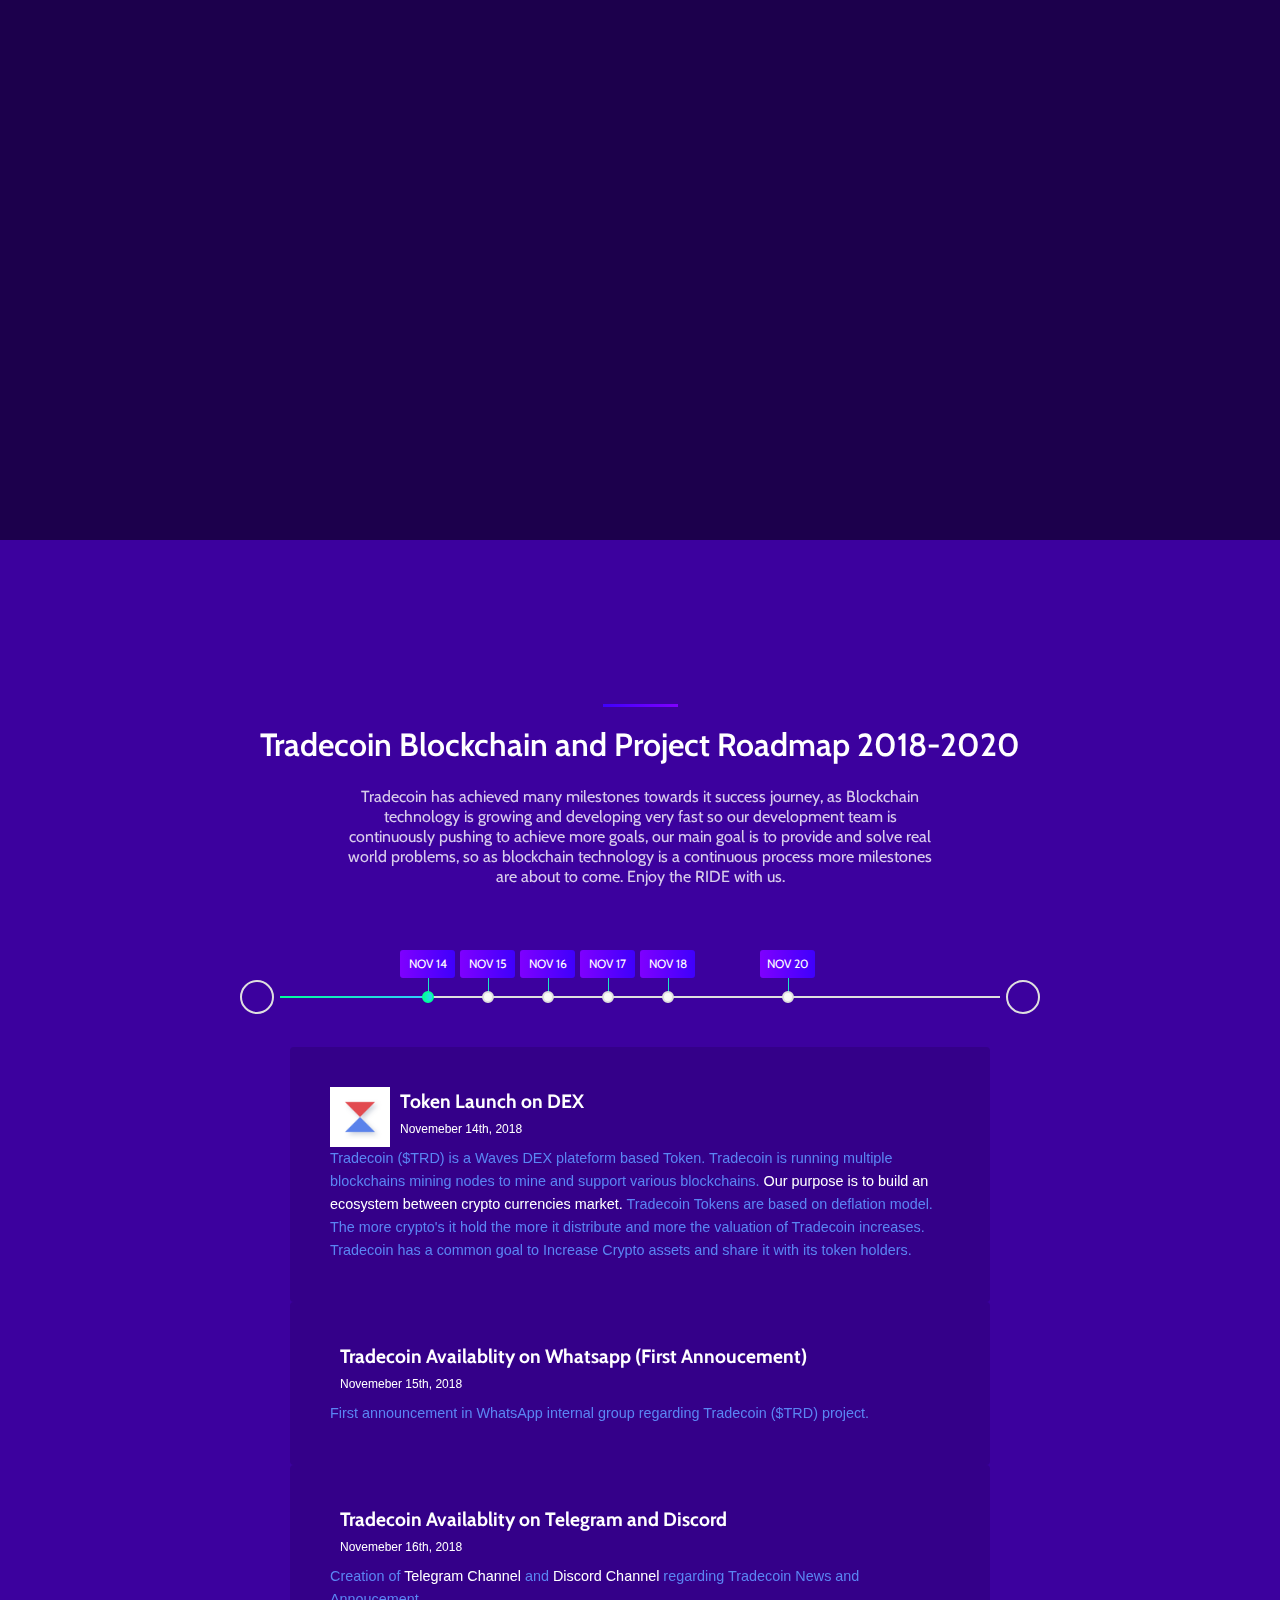
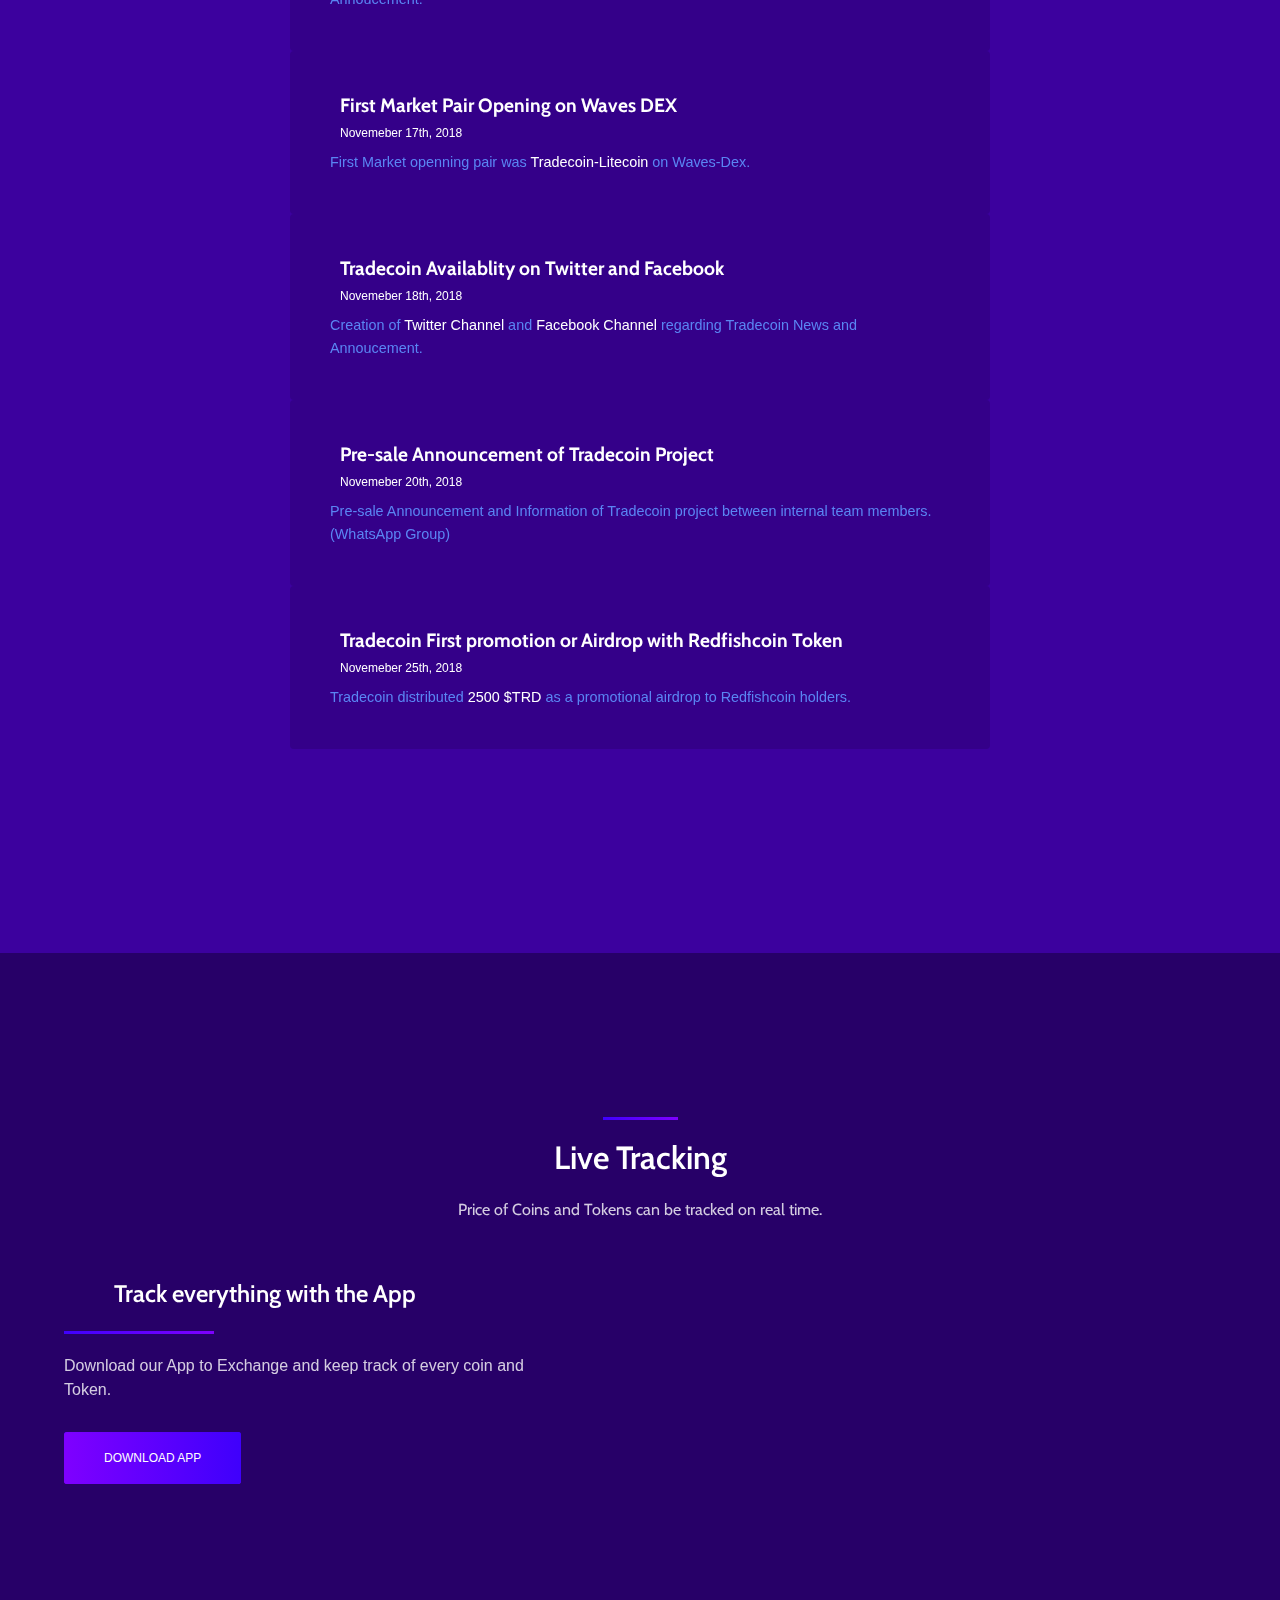
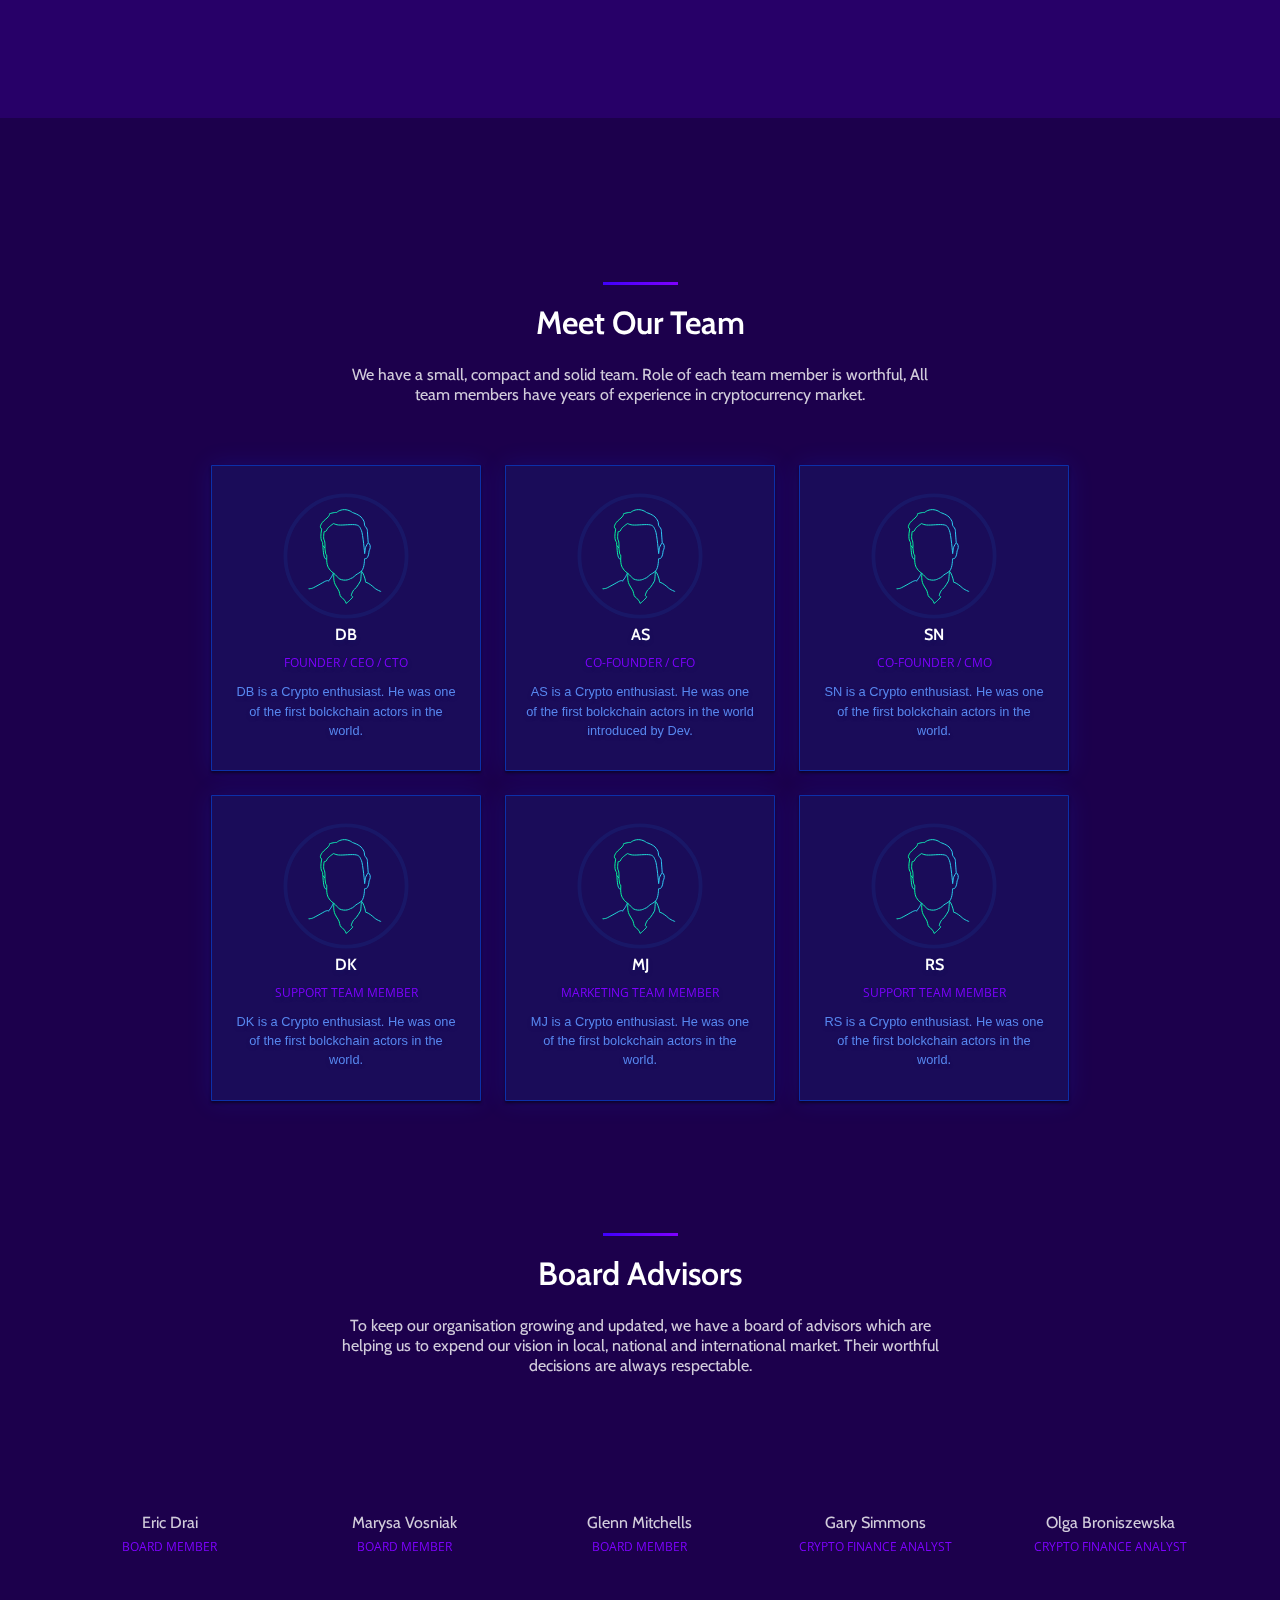
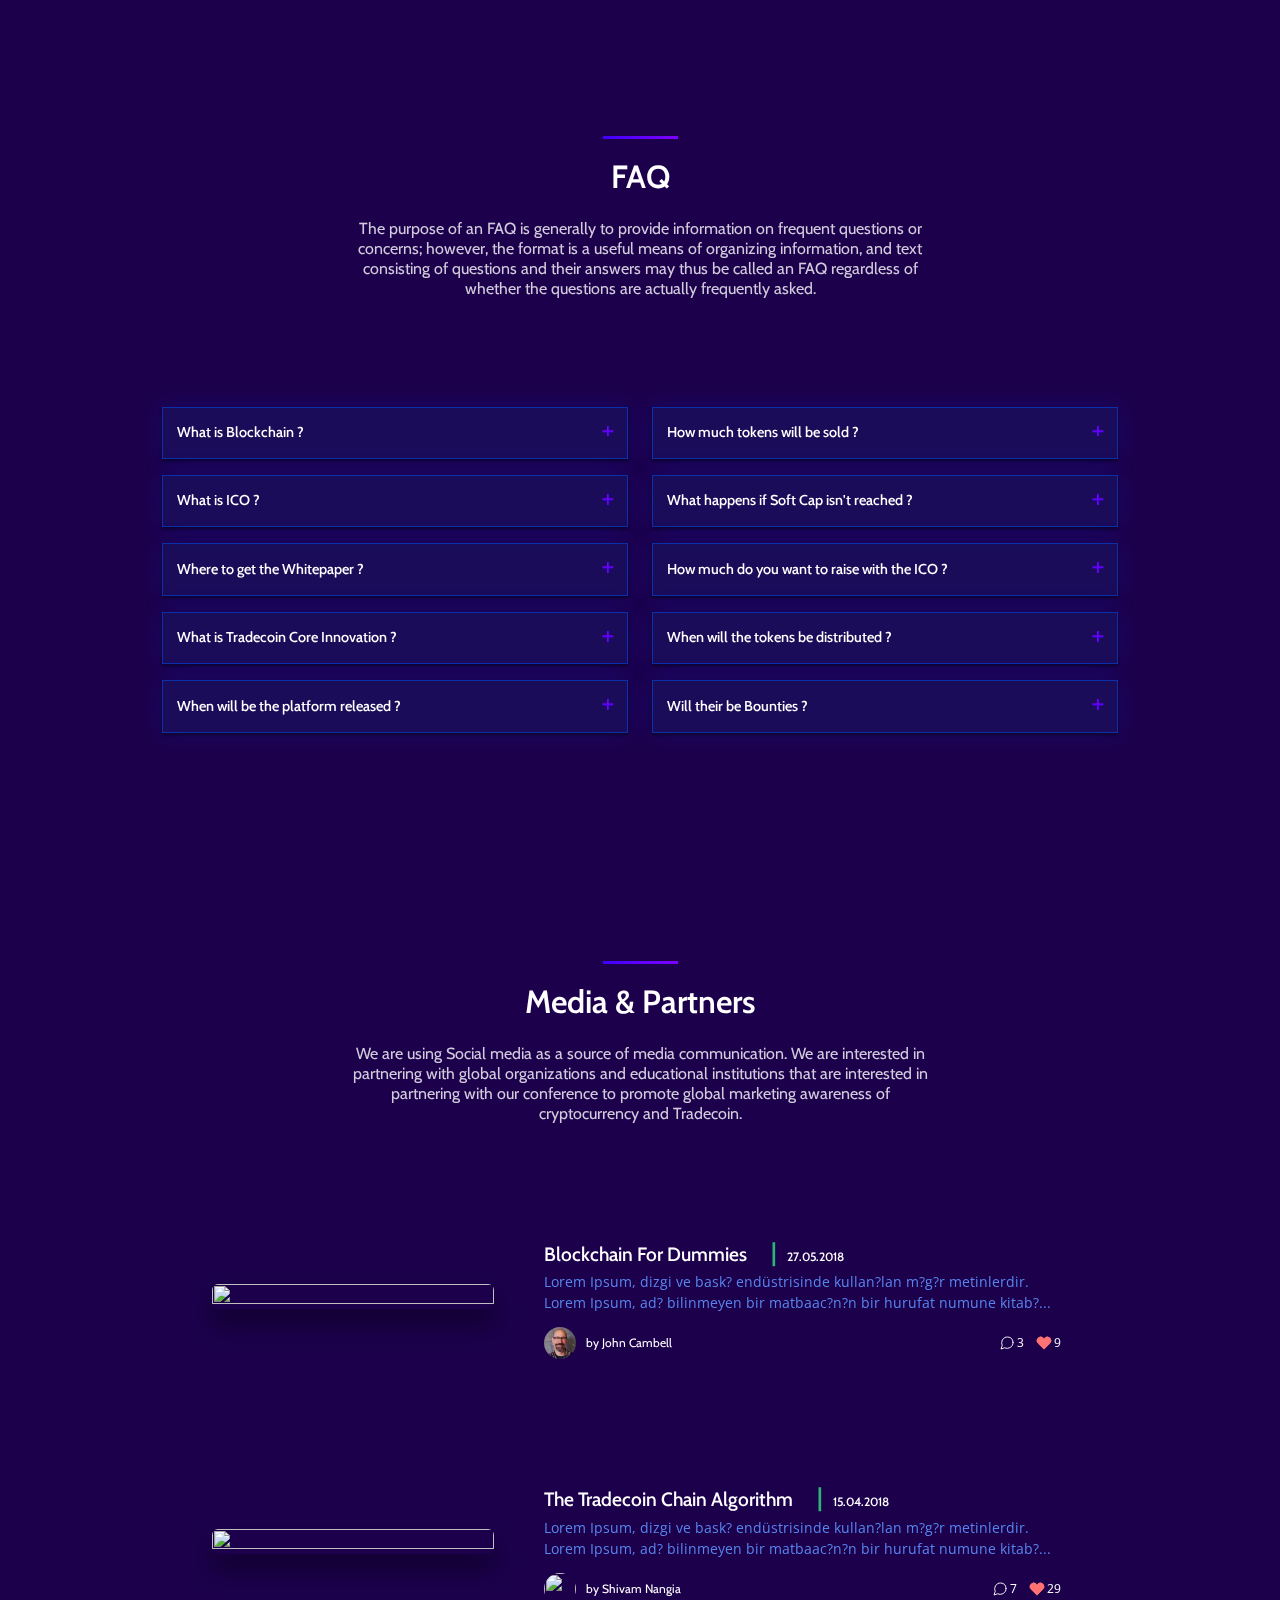
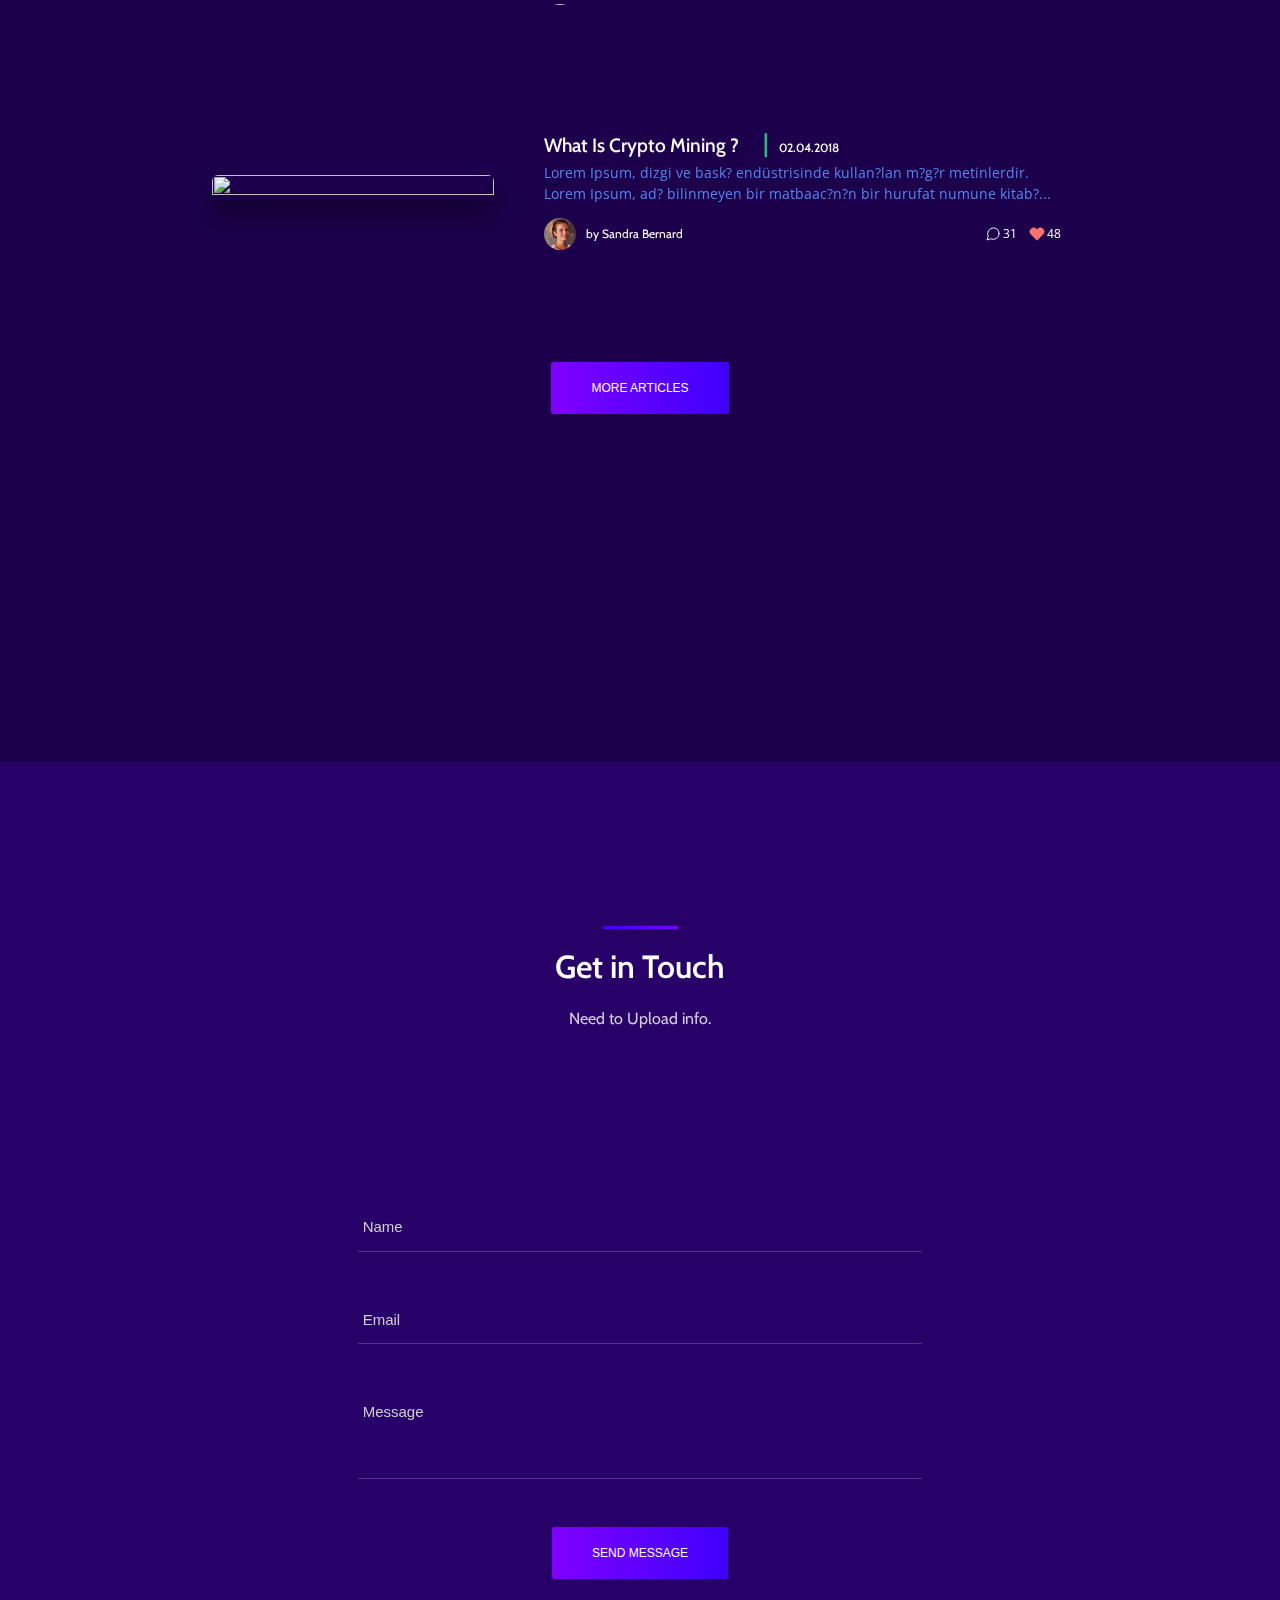
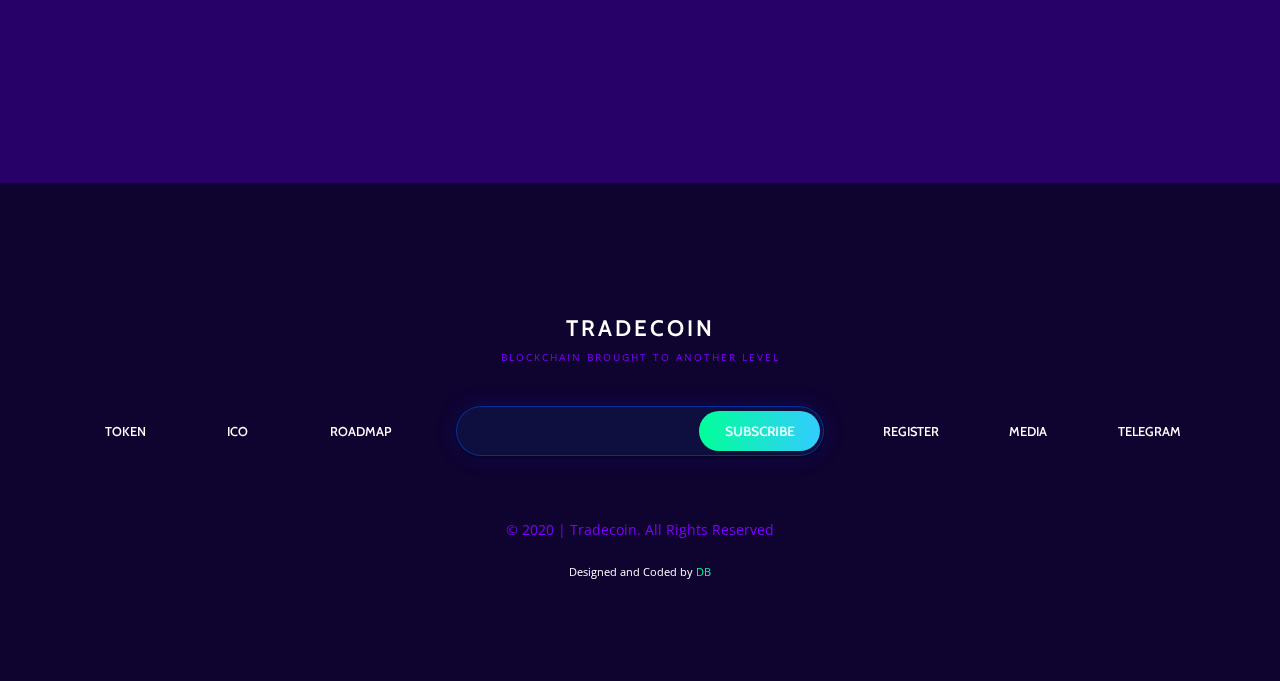
==== commit 242a0422: "Update index.html" ====
--- a/index.html
+++ b/index.html
@@ -240,9 +240,7 @@
                                         <span class="text">Get Started</span>
                                         <span class="front-gradient"></span>
                                     </a>
-                                &nbsp;
-                                    <a href="https://github.com/Tradecoin-Token/Tradecoin-Core/archive/master.zip" class="button k-button k-primary raised has-gradient is-fat is-bold">
-                                        <span class="text">Download Coin Wallet</span>
+ 
                                         <span class="front-gradient"></span>
                                     </a>
                                 </p>  
@@ -1227,13 +1225,13 @@
                                             <!-- Sketeched face -->
                                             <img class="is-sketch" src="assets/images/team/man.svg" alt="">
                                             <!-- Real face -->
-                                            <img class="is-real" src="assets/images/team/devkant.png" alt="">
+                                            <img class="is-real" src="assets/images/team/db.png" alt="">
                                         </div>
                                         <!-- Member meta -->
                                         <div class="member-info">
-                                            <h4 class="title is-light is-6 is-tight">Devkant Butten</h4>
+                                            <h4 class="title is-light is-6 is-tight">DB</h4>
                                             <div class="position">FOUNDER / CEO / CTO</div>
-                                            <p class="description">Dev is a Crypto enthusiast. He was one of the first  bolckchain actors in the world.</p>
+                                            <p class="description">DB is a Crypto enthusiast. He was one of the first  bolckchain actors in the world.</p>
                                         </div>
                                     </div>
                                 </div>
@@ -1252,9 +1250,9 @@
                                             <img class="is-real" src="assets/images/team/ankit.jpg" alt="">
                                         </div>
                                         <div class="member-info">
-                                            <h4 class="title is-light is-6 is-tight">Ankit Sawaika</h4>
+                                            <h4 class="title is-light is-6 is-tight">AS</h4>
                                             <div class="position">Co-Founder / Cfo</div>
-                                            <p class="description">Ankit is a Crypto enthusiast. He was one of the first bolckchain actors in the world introduced by Dev.</p>
+                                            <p class="description">AS is a Crypto enthusiast. He was one of the first bolckchain actors in the world introduced by Dev.</p>
                                         </div>
                                     </div>
                                 </div>
@@ -1273,9 +1271,9 @@
                                             <img class="is-real" src="assets/images/team/shivam.png" alt="">
                                         </div>
                                         <div class="member-info">
-                                            <h4 class="title is-light is-6 is-tight">Shivam Nangia</h4>
+                                            <h4 class="title is-light is-6 is-tight">SN</h4>
                                             <div class="position">CO-FOUNDER / CMO</div>
-                                            <p class="description">Shivam is a Crypto enthusiast. He was one of the first bolckchain actors in the world.</p>
+                                            <p class="description">SN is a Crypto enthusiast. He was one of the first bolckchain actors in the world.</p>
                                         </div>
                                     </div>
                                 </div>
@@ -1301,9 +1299,9 @@
                                             <img class="is-real" src="assets/images/team/deepak.jpg" alt="">
                                         </div>
                                         <div class="member-info">
-                                            <h4 class="title is-light is-6 is-tight">Deepak Kaitha</h4>
+                                            <h4 class="title is-light is-6 is-tight">DK</h4>
                                             <div class="position">Support Team Member</div>
-                                            <p class="description">Deepak is a Crypto enthusiast. He was one of the first bolckchain actors in the world.</p>
+                                            <p class="description">DK is a Crypto enthusiast. He was one of the first bolckchain actors in the world.</p>
                                         </div>
                                     </div>
                                 </div>
@@ -1322,9 +1320,9 @@
                                             <img class="is-real" src="assets/images/team/manish.png" alt="">
                                         </div>
                                         <div class="member-info">
-                                            <h4 class="title is-light is-6 is-tight">Manish Jain</h4>
+                                            <h4 class="title is-light is-6 is-tight">MJ</h4>
                                             <div class="position">MARKETING TEAM MEMBER</div>
-                                            <p class="description">Manish is a Crypto enthusiast. He was one of the first bolckchain actors in the world.</p>
+                                            <p class="description">MJ is a Crypto enthusiast. He was one of the first bolckchain actors in the world.</p>
                                         </div>
                                     </div>
                                 </div>
@@ -1343,9 +1341,9 @@
                                             <img class="is-real" src="assets/images/team/rohit.png" alt="">
                                         </div>
                                         <div class="member-info">
-                                            <h4 class="title is-light is-6 is-tight">Rohit Syal</h4>
+                                            <h4 class="title is-light is-6 is-tight">RS</h4>
                                             <div class="position">SUPPORT TEAM MEMBER</div>
-                                            <p class="description">Rohit is a Crypto enthusiast. He was one of the first bolckchain actors in the world.</p>
+                                            <p class="description">RS is a Crypto enthusiast. He was one of the first bolckchain actors in the world.</p>
                                         </div>
                                     </div>
                                 </div>
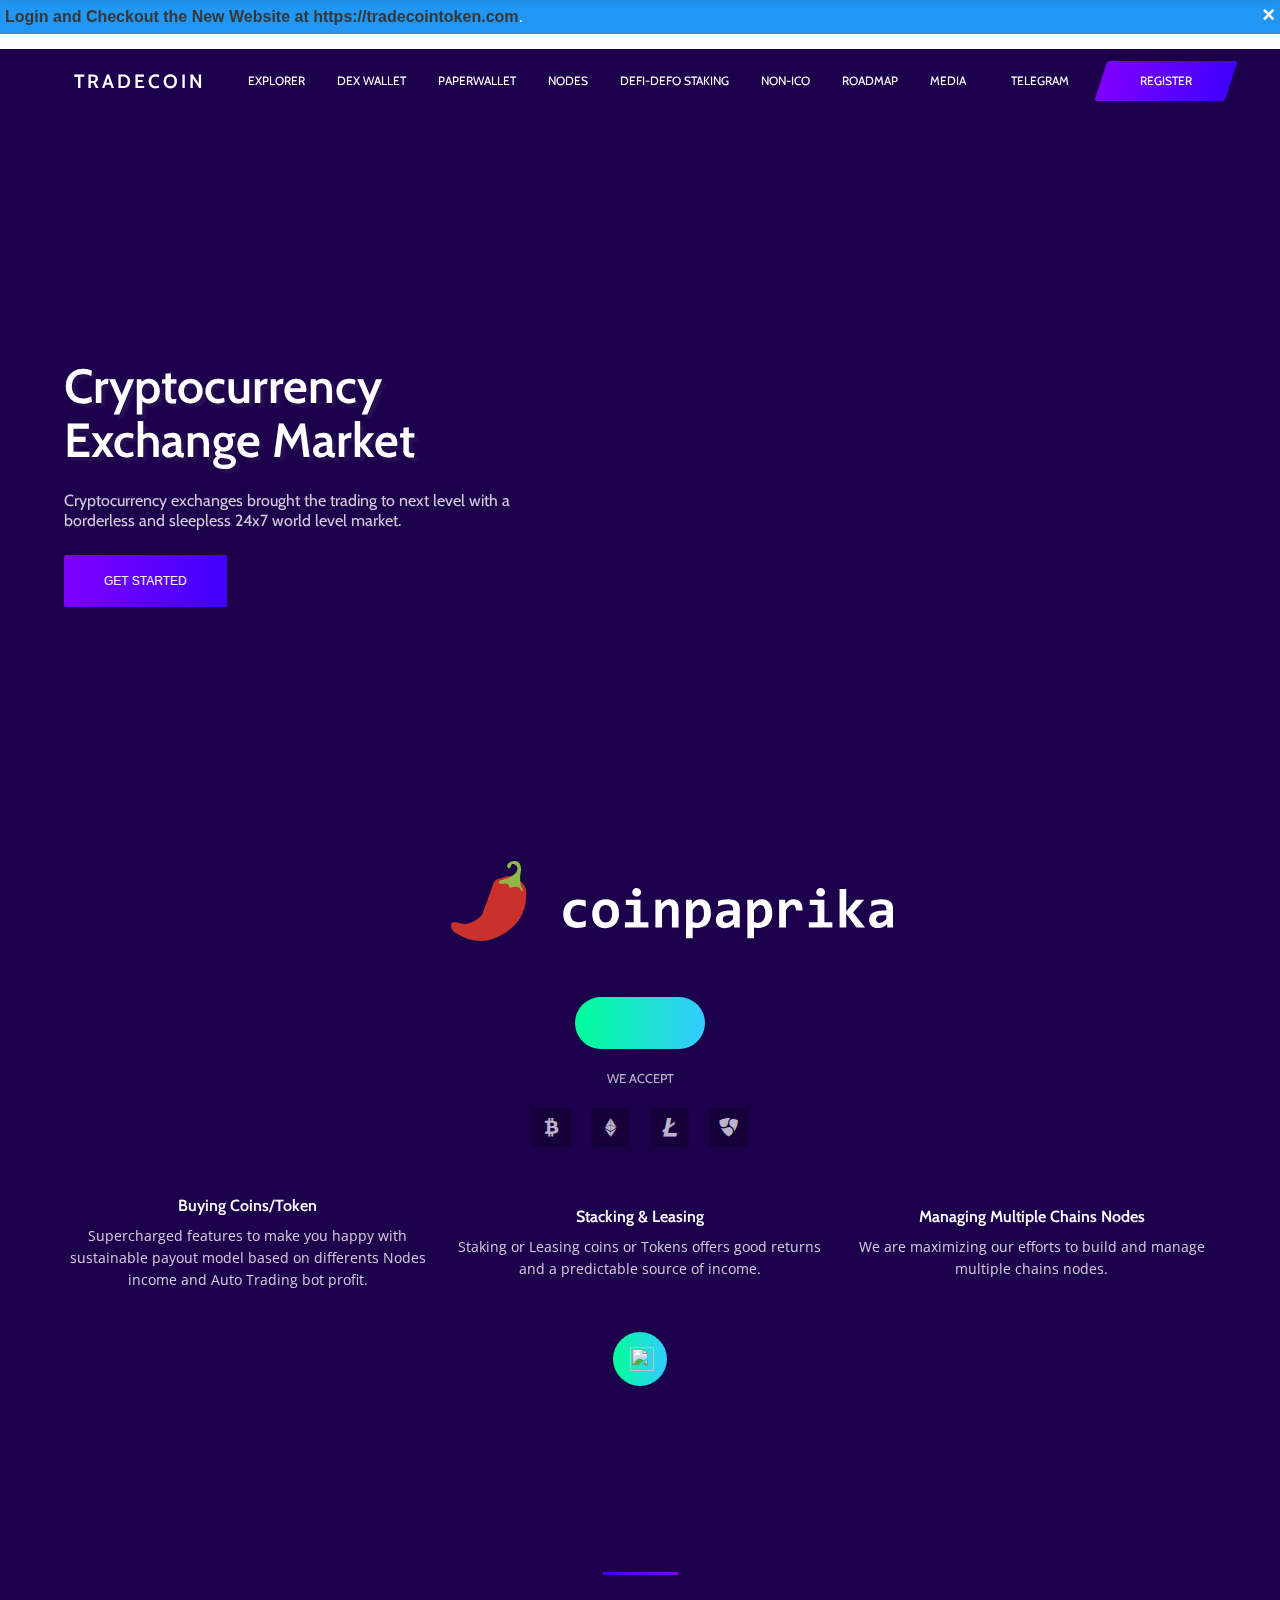
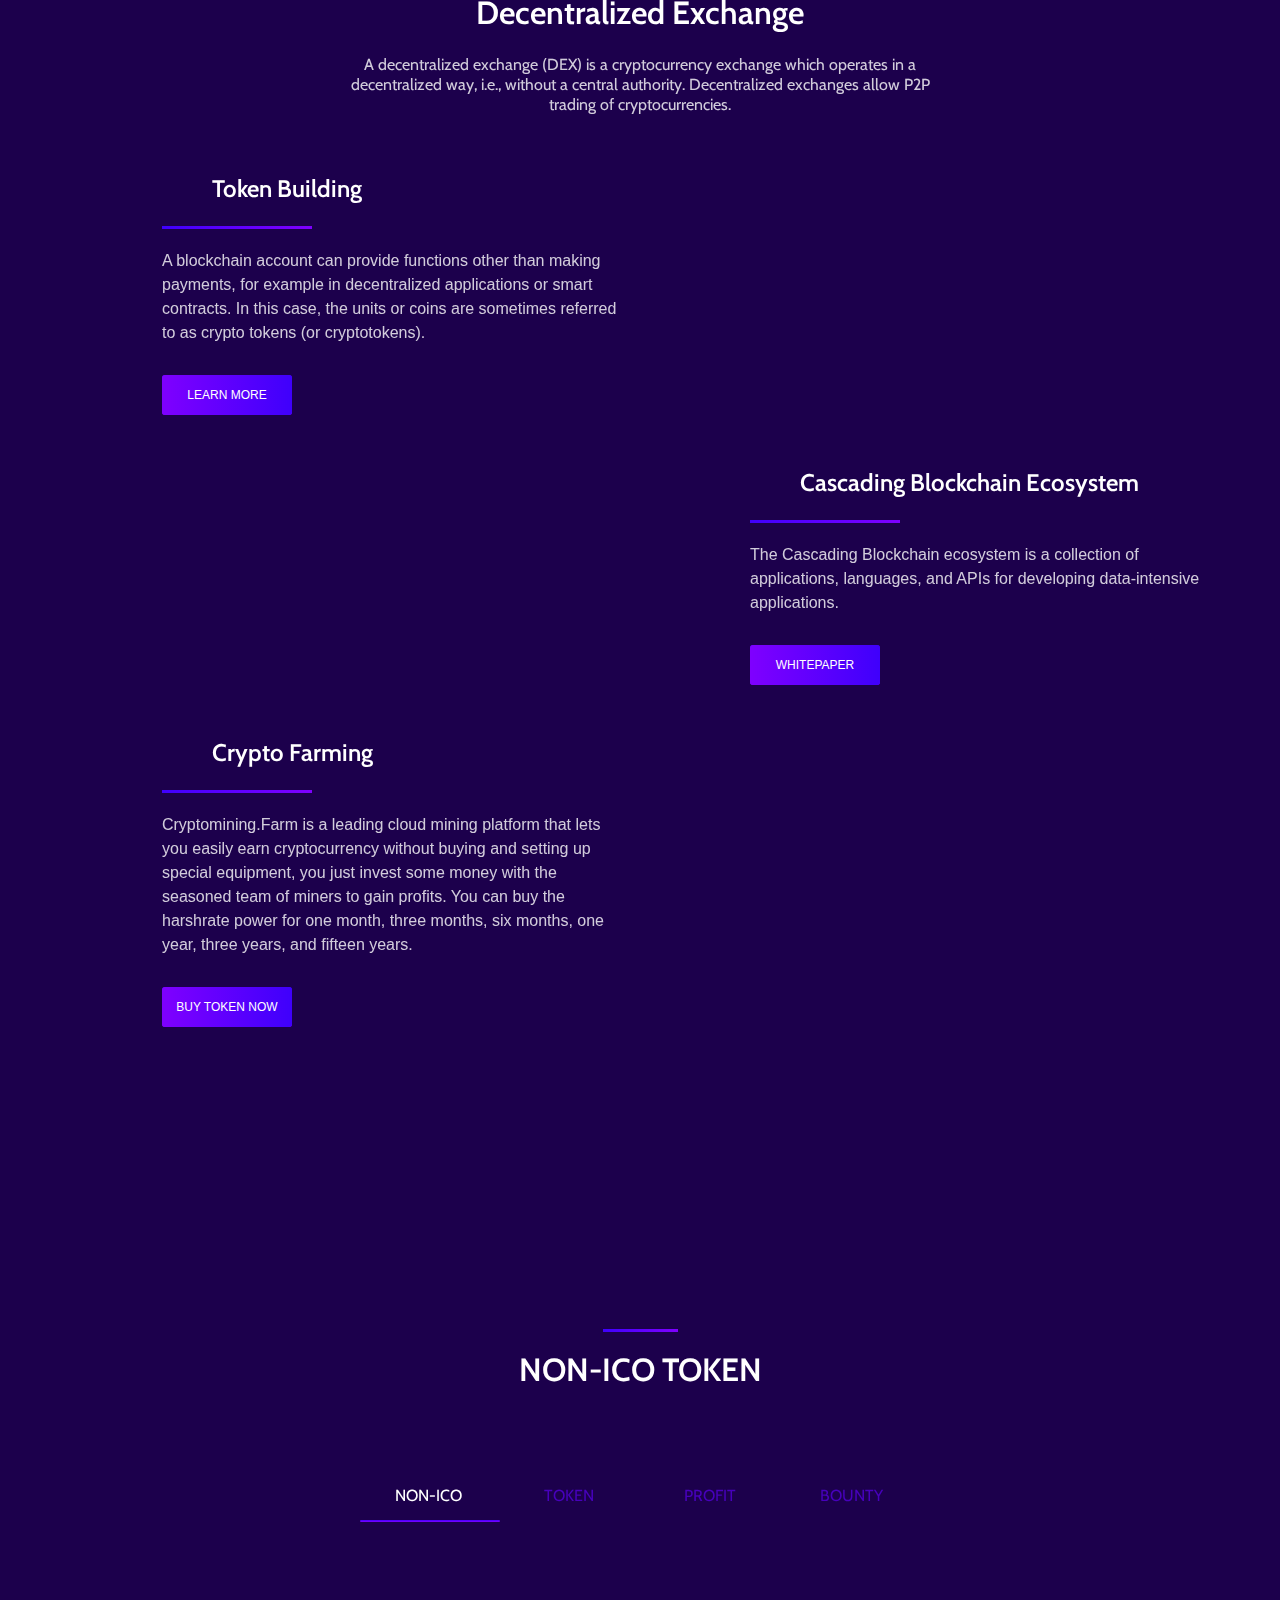
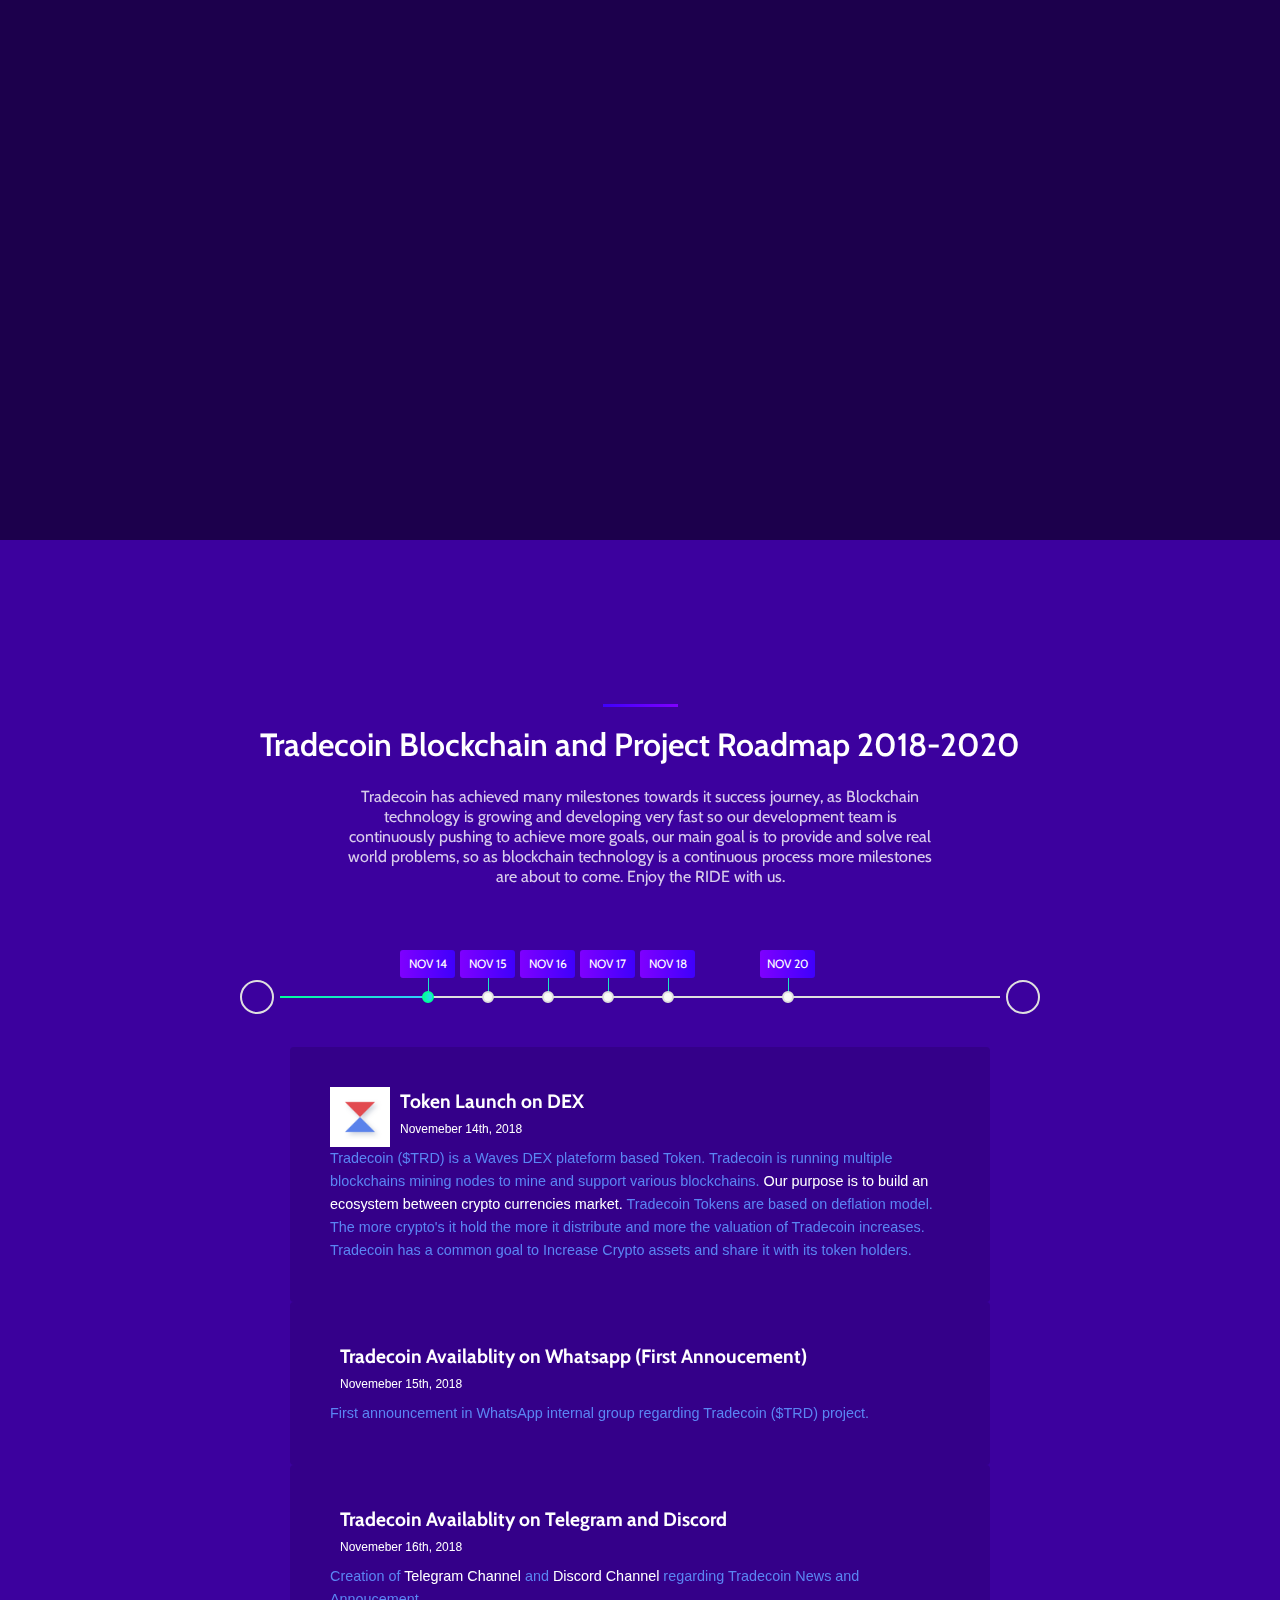
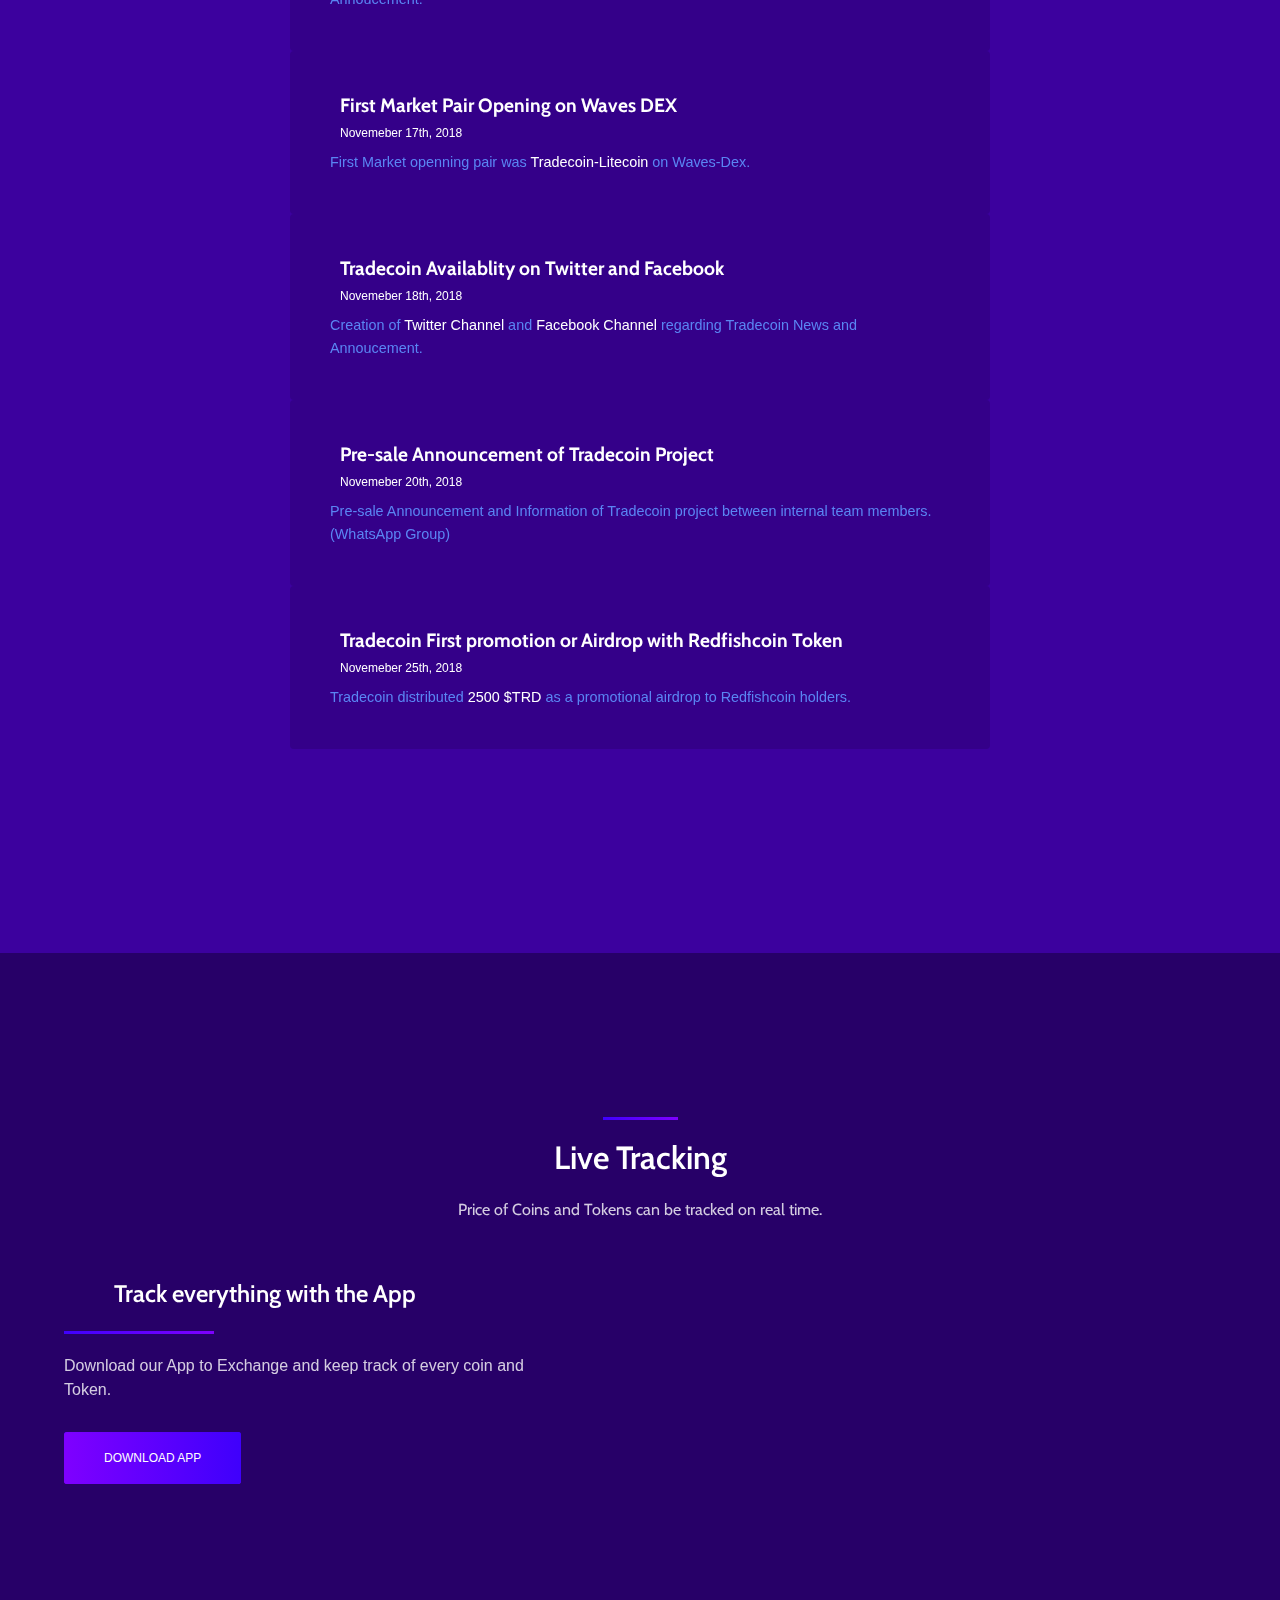
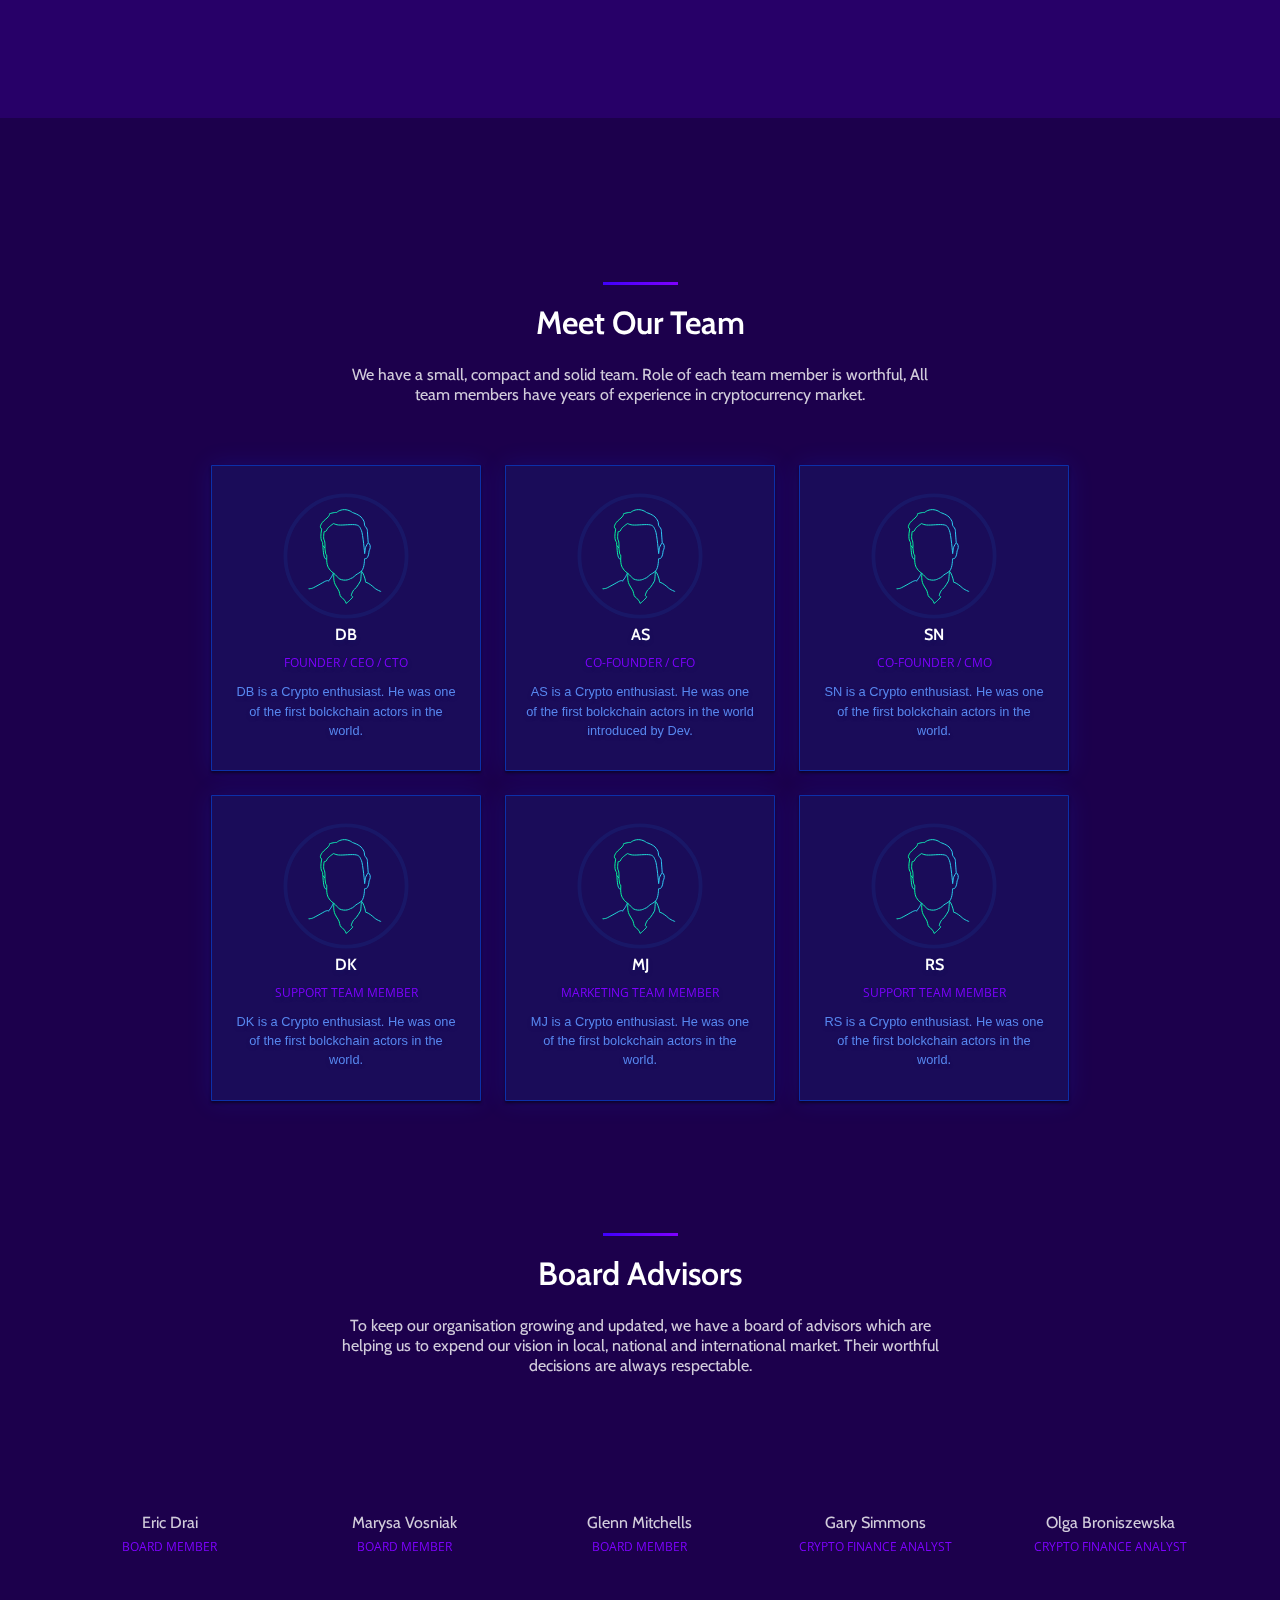
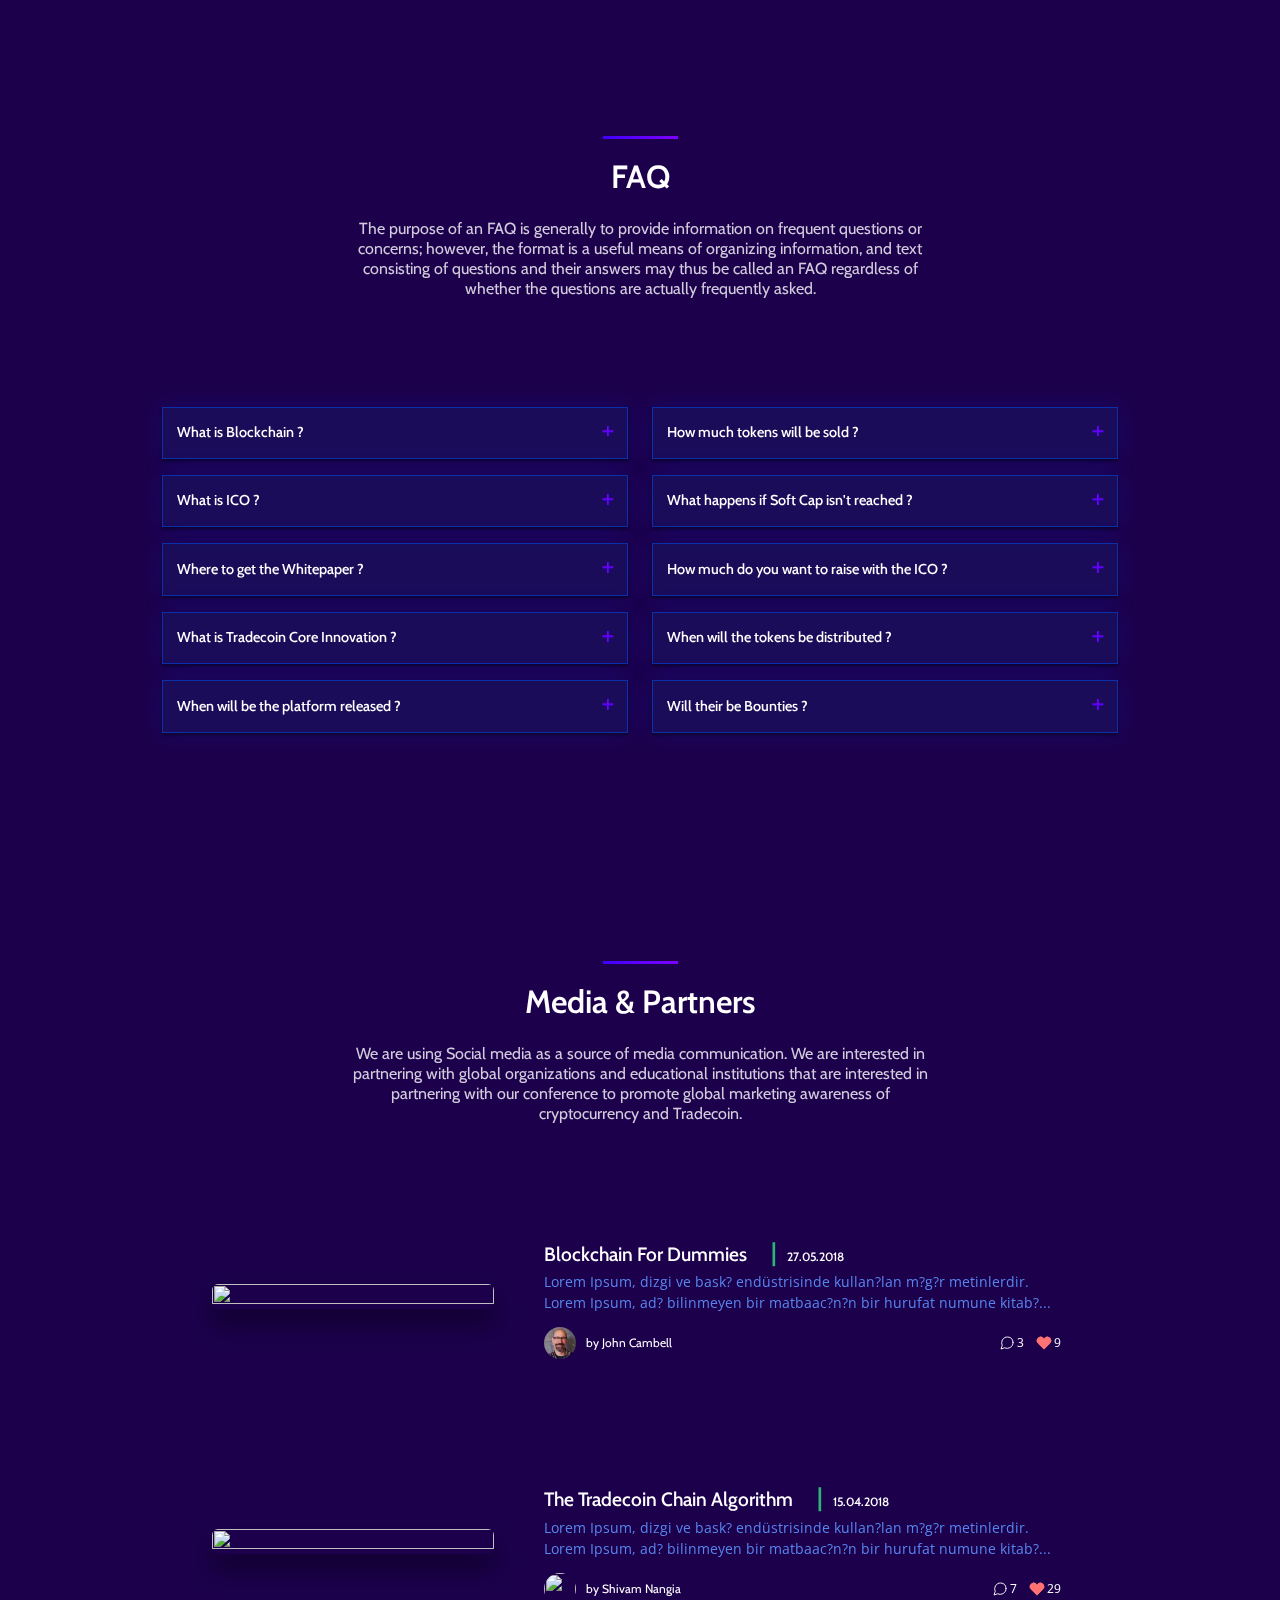
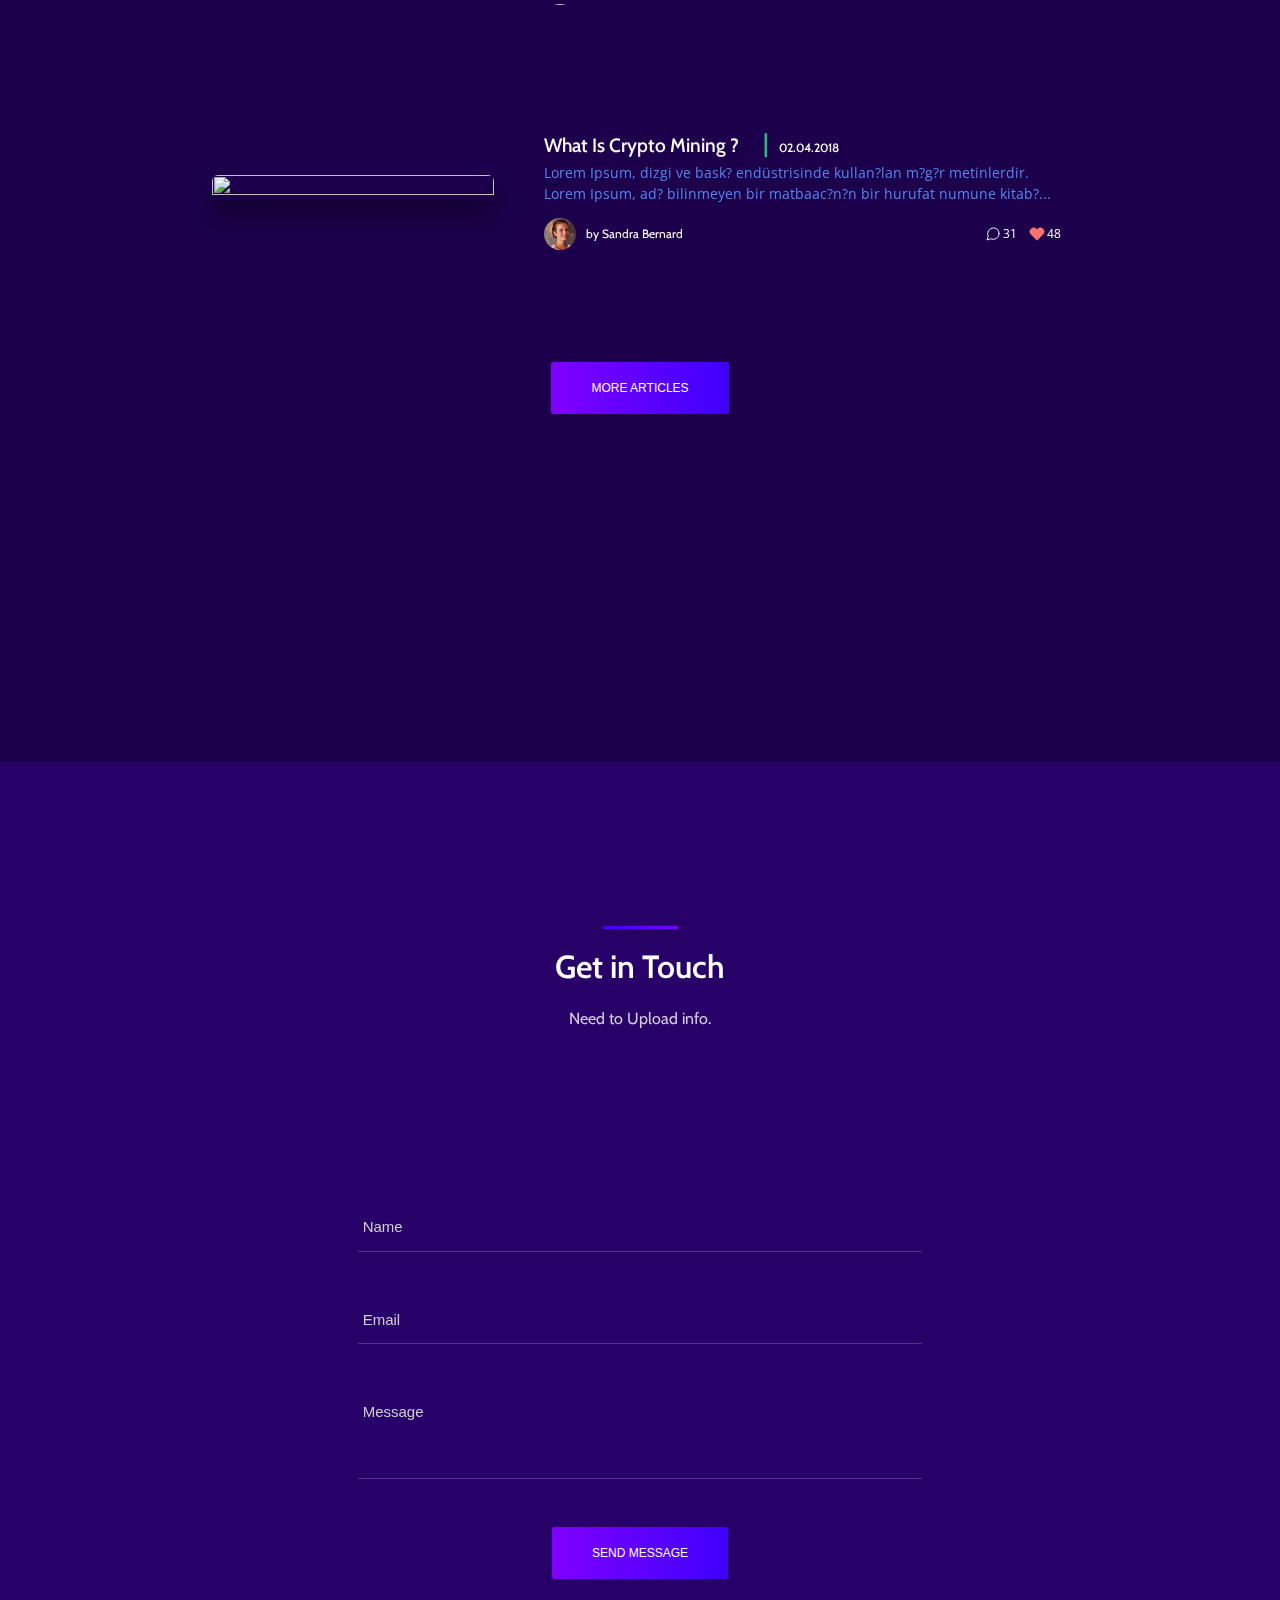
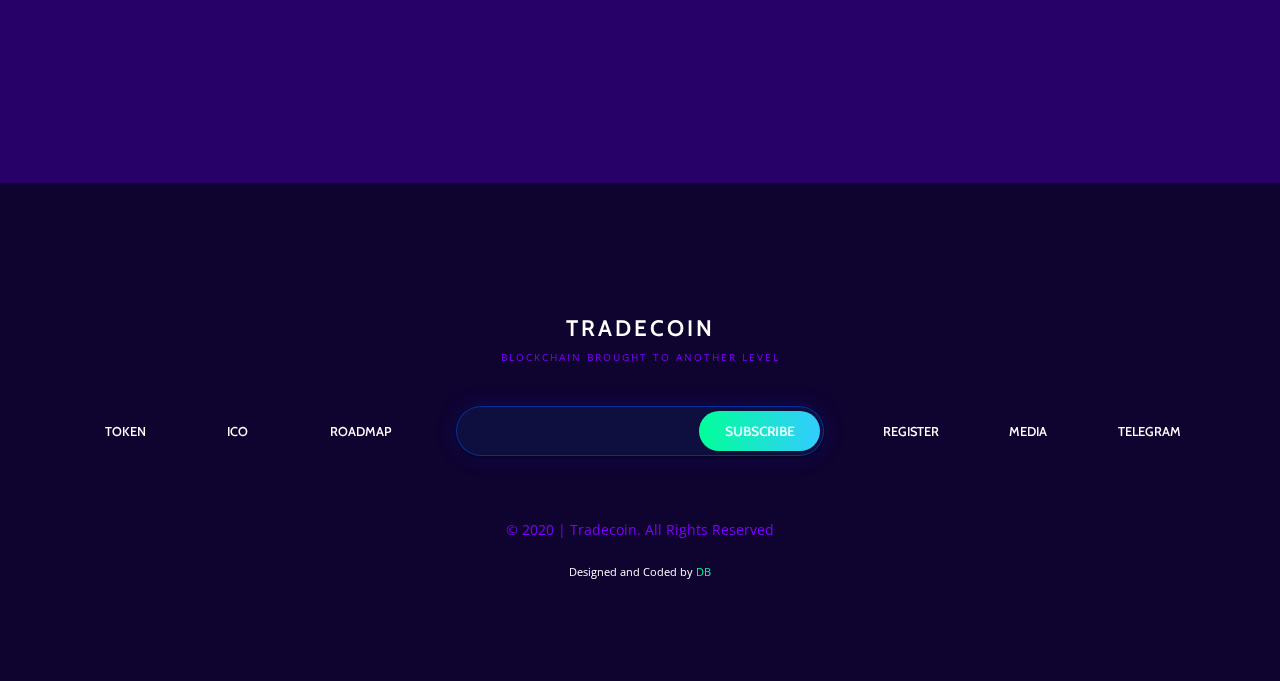
==== commit 11aad888: "Update index.html" ====
--- a/index.html
+++ b/index.html
@@ -48,7 +48,7 @@
 </style>
 <div class="alert info">
   <span class="closebtn">&times;</span>  
-  <strong>Success!</strong> Indicates a successful or positive action.
+  <strong>Login and Checkout the New Website at https://tradecointoken.com</strong>.
 </div>
 <script>
 var close = document.getElementsByClassName("closebtn");
